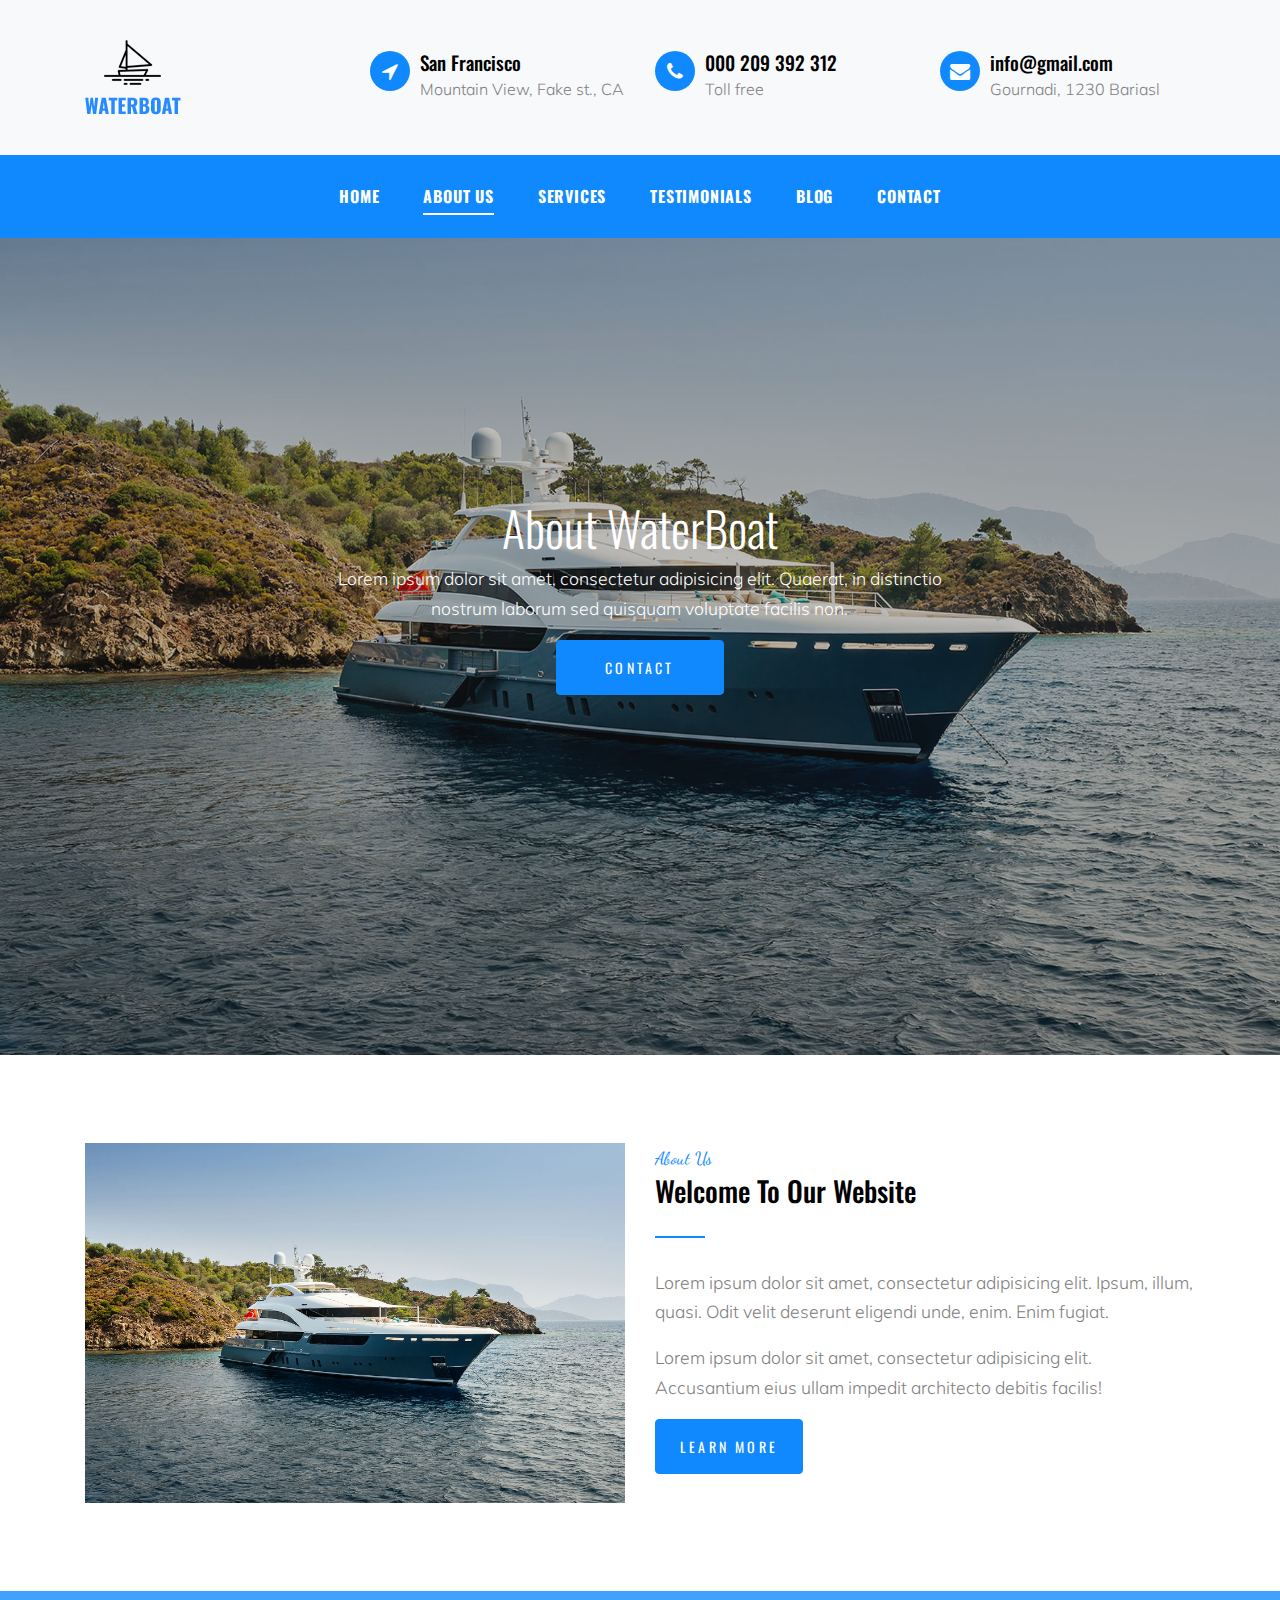
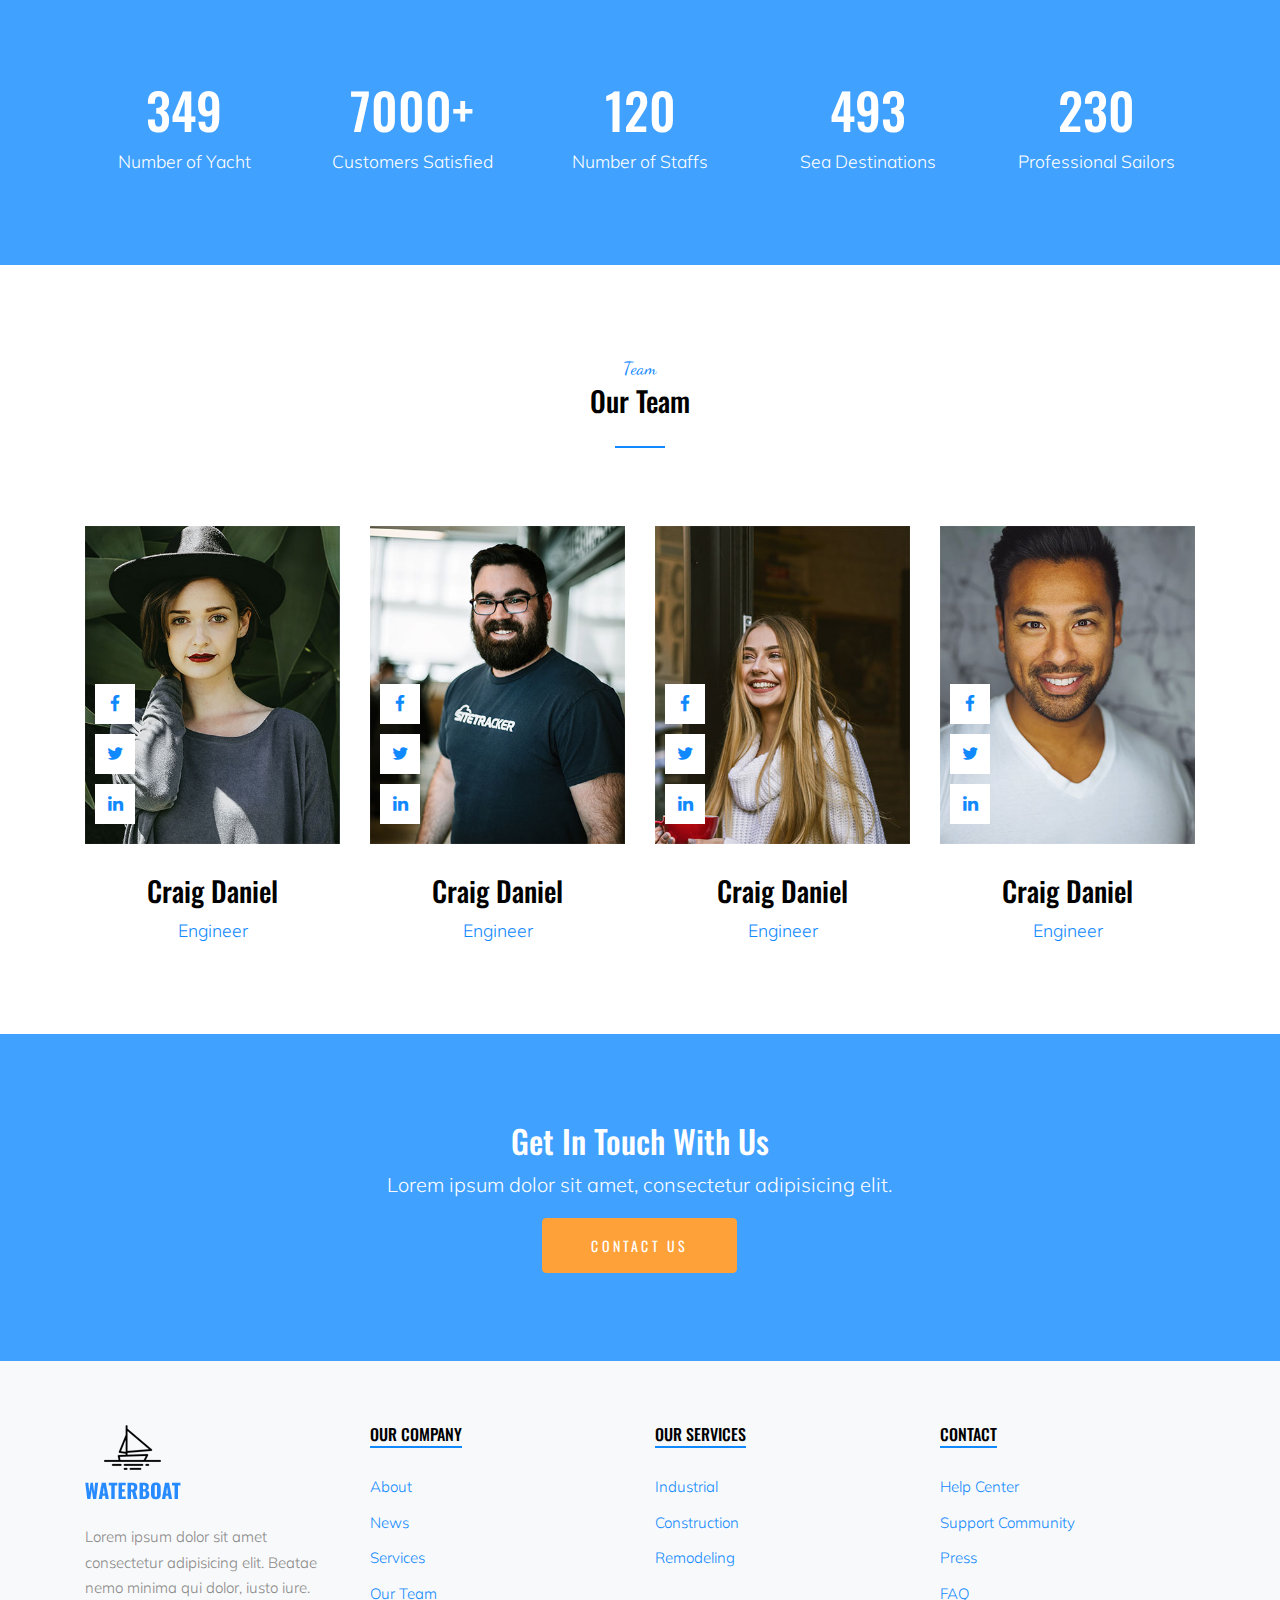
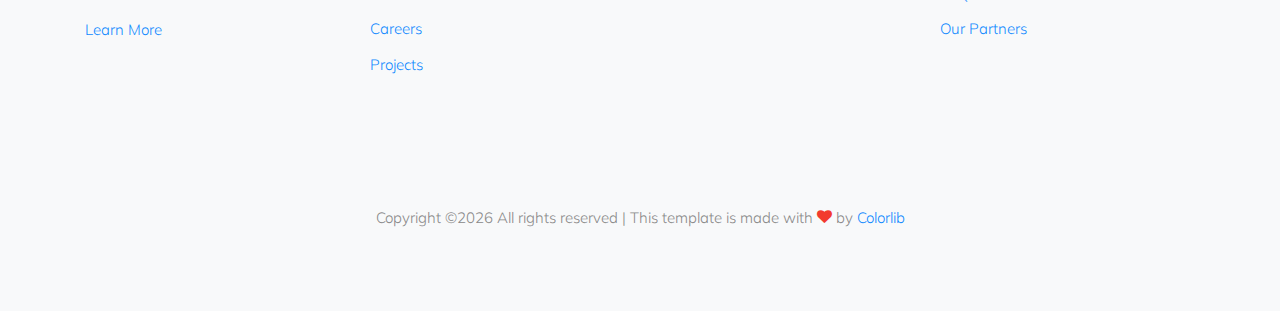
==== about.html @ 629a908d "Added all files" ====
<!DOCTYPE html>
<html lang="en">

<head>
  <title>WaterBoat &mdash; Website Template by Colorlib</title>
  <meta charset="utf-8">
  <meta name="viewport" content="width=device-width, initial-scale=1, shrink-to-fit=no">

  <link href="https://fonts.googleapis.com/css?family=Oswald:400,700|Dancing+Script:400,700|Muli:300,400" rel="stylesheet">
  <link rel="stylesheet" href="fonts/icomoon/style.css">

  <link rel="stylesheet" href="css/bootstrap.min.css">
  <link rel="stylesheet" href="css/jquery-ui.css">
  <link rel="stylesheet" href="css/owl.carousel.min.css">
  <link rel="stylesheet" href="css/owl.theme.default.min.css">
  <link rel="stylesheet" href="css/owl.theme.default.min.css">

  <link rel="stylesheet" href="css/jquery.fancybox.min.css">

  <link rel="stylesheet" href="css/bootstrap-datepicker.css">

  <link rel="stylesheet" href="fonts/flaticon/font/flaticon.css">

  <link rel="stylesheet" href="css/aos.css">
  <link href="css/jquery.mb.YTPlayer.min.css" media="all" rel="stylesheet" type="text/css">

  <link rel="stylesheet" href="css/style.css">



</head>

<body data-spy="scroll" data-target=".site-navbar-target" data-offset="300">

  <div class="site-wrap">

    <div class="site-mobile-menu site-navbar-target">
      <div class="site-mobile-menu-header">
        <div class="site-mobile-menu-close mt-3">
          <span class="icon-close2 js-menu-toggle"></span>
        </div>
      </div>
      <div class="site-mobile-menu-body"></div>
    </div>


    
    <div class="header-top bg-light">
      <div class="container">
        <div class="row align-items-center">
          <div class="col-6 col-lg-3">
            <a href="index.html">
              <img src="images/logo.png" alt="Image" class="img-fluid">
              <!-- <strong>Water</strong>Boat -->
            </a>
          </div>
          <div class="col-lg-3 d-none d-lg-block">

            <div class="quick-contact-icons d-flex">
              <div class="icon align-self-start">
                <span class="icon-location-arrow text-primary"></span>
              </div>
              <div class="text">
                <span class="h4 d-block">San Francisco</span>
                <span class="caption-text">Mountain View, Fake st., CA</span>
              </div>
            </div>

          </div>
          <div class="col-lg-3 d-none d-lg-block">
            <div class="quick-contact-icons d-flex">
              <div class="icon align-self-start">
                <span class="icon-phone text-primary"></span>
              </div>
              <div class="text">
                <span class="h4 d-block">000 209 392 312</span>
                <span class="caption-text">Toll free</span>
              </div>
            </div>
          </div>

          <div class="col-lg-3 d-none d-lg-block">
            <div class="quick-contact-icons d-flex">
              <div class="icon align-self-start">
                <span class="icon-envelope text-primary"></span>
              </div>
              <div class="text">
                <span class="h4 d-block">info@gmail.com</span>
                <span class="caption-text">Gournadi, 1230 Bariasl</span>
              </div>
            </div>
          </div>

          <div class="col-6 d-block d-lg-none text-right">
              <a href="#" class="d-inline-block d-lg-none site-menu-toggle js-menu-toggle text-black"><span
                class="icon-menu h3"></span></a>
          </div>
        </div>
      </div>
      


      
      <div class="site-navbar py-2 js-sticky-header site-navbar-target d-none pl-0 d-lg-block" role="banner">

      <div class="container">
        <div class="d-flex align-items-center">
          
          <div class="mx-auto">
            <nav class="site-navigation position-relative text-right" role="navigation">
              <ul class="site-menu main-menu js-clone-nav mr-auto d-none pl-0 d-lg-block">
                <li>
                  <a href="index.html" class="nav-link text-left">Home</a>
                </li>
                <li class="active">
                  <a href="about.html" class="nav-link text-left">About Us</a>
                </li>
                <li>
                  <a href="services.html" class="nav-link text-left">Services</a>
                </li>
                <li>
                    <a href="testimonials.html" class="nav-link text-left">Testimonials</a>
                </li>
                <li><a href="blog.html" class="nav-link text-left">Blog</a></li>
                <li>
                    <a href="contact.html" class="nav-link text-left">Contact</a>
                  </li>
              </ul>                                                                                                                                                                                                                                                                                          </ul>
            </nav>

          </div>
         
        </div>
      </div>

    </div>
    
    </div>
    
    

      <div class="intro-section" style="background-image: url('images/hero_2.jpg');">
        <div class="container">
          <div class="row align-items-center">
            <div class="col-lg-7 mx-auto text-center" data-aos="fade-up">
              <h1>About WaterBoat</h1>
              <p>Lorem ipsum dolor sit amet, consectetur adipisicing elit. Quaerat, in distinctio nostrum laborum sed quisquam voluptate facilis non.</p>
              <p><a href="#" class="btn btn-primary py-3 px-5">Contact</a></p>
            </div>
          </div>
        </div>
      </div>

    

    <div class="site-section">
      <div class="container">
        <div class="row">
          <div class="col-md-6">
            <img src="images/hero_2.jpg" alt="Image" class="img-fluid">
          </div>
          <div class="col-md-6">
            <span class="text-serif text-primary">About Us</span>
            <h3 class="heading-92913 text-black">Welcome To Our Website</h3>
            <p>Lorem ipsum dolor sit amet, consectetur adipisicing elit. Ipsum, illum, quasi. Odit velit deserunt eligendi unde, enim. Enim fugiat.</p>
            <p>Lorem ipsum dolor sit amet, consectetur adipisicing elit. Accusantium eius ullam impedit architecto debitis facilis!</p>
            <p><a href="#" class="btn btn-primary py-3 px-4">Learn More</a></p>
          </div>
        </div>
      </div>
    </div>

    
    <div class="site-section bg-image overlay" style="background-image: url('images/hero_1.jpg');">
      <div class="container">
        <div class="row">
          <div class="col">
            <div class="counter-39392">
              <h3>349</h3>
              <span>Number of Yacht</span>
            </div>
          </div>
          <div class="col">
            <div class="counter-39392">
              <h3>7000+</h3>
              <span>Customers Satisfied</span>
            </div>
          </div>
          <div class="col">
            <div class="counter-39392">
              <h3>120</h3>
              <span>Number of Staffs</span>
            </div>
          </div>
          <div class="col">
            <div class="counter-39392">
              <h3>493</h3>
              <span>Sea Destinations</span>
            </div>
          </div>
          <div class="col">
            <div class="counter-39392">
              <h3>230</h3>
              <span>Professional Sailors</span>
            </div>
          </div>
        </div>
      </div>
    </div>

    

    <div class="site-section">
      <div class="container">
        <div class="row justify-content-center mb-5">
          <div class="col-md-7 text-center">
            <span class="text-serif text-primary">Team</span>
            <h3 class="heading-92913 text-black text-center">Our Team</h3>
          </div>
        </div>
        <div class="row">
          <div class="col-lg-3 col-md-6 mb-lg-0">
            <div class="person">
              <figure>
                <img src="images/person_1.jpg" alt="Image" class="img-fluid">
                <div class="social">
                  <a href="#"><span class="icon-facebook"></span></a>
                  <a href="#"><span class="icon-twitter"></span></a>
                  <a href="#"><span class="icon-linkedin"></span></a>
                </div>
              </figure>
              <div class="person-contents">
                <h3>Craig Daniel</h3>
                <span class="position">Engineer</span>
              </div>
            </div>
          </div>

          <div class="col-lg-3 col-md-6 mb-lg-0">
            <div class="person">
              <figure>
                <img src="images/person_2.jpg" alt="Image" class="img-fluid">
                <div class="social">
                  <a href="#"><span class="icon-facebook"></span></a>
                  <a href="#"><span class="icon-twitter"></span></a>
                  <a href="#"><span class="icon-linkedin"></span></a>
                </div>
              </figure>
              <div class="person-contents">
                <h3>Craig Daniel</h3>
                <span class="position">Engineer</span>
              </div>
            </div>
          </div>

          <div class="col-lg-3 col-md-6 mb-lg-0">
            <div class="person">
              <figure>
                <img src="images/person_3.jpg" alt="Image" class="img-fluid">
                <div class="social">
                  <a href="#"><span class="icon-facebook"></span></a>
                  <a href="#"><span class="icon-twitter"></span></a>
                  <a href="#"><span class="icon-linkedin"></span></a>
                </div>
              </figure>
              <div class="person-contents">
                <h3>Craig Daniel</h3>
                <span class="position">Engineer</span>
              </div>
            </div>
          </div>

          <div class="col-lg-3 col-md-6 mb-lg-0">
            <div class="person">
              <figure>
                <img src="images/person_4.jpg" alt="Image" class="img-fluid">
                <div class="social">
                  <a href="#"><span class="icon-facebook"></span></a>
                  <a href="#"><span class="icon-twitter"></span></a>
                  <a href="#"><span class="icon-linkedin"></span></a>
                </div>
              </figure>
              <div class="person-contents">
                <h3>Craig Daniel</h3>
                <span class="position">Engineer</span>
              </div>
            </div>
          </div>

        </div>
      </div>
    </div>

    

    <div class="site-section bg-image overlay" style="background-image: url('images/hero_2.jpg');">
      <div class="container">
        <div class="row justify-content-center">
          <div class="col-md-7 text-center">
            <h2 class="text-white">Get In Touch With Us</h2>
            <p class="lead text-white">Lorem ipsum dolor sit amet, consectetur adipisicing elit.</p>
            <p class="mb-0"><a href="#" class="btn btn-warning py-3 px-5 text-white">Contact Us</a></p>
          </div>
        </div>
      </div>
    </div>

    
    <div class="footer bg-light">
      <div class="container">
        <div class="row">
          <div class="col-lg-3">
            <p class="mb-4"><img src="images/logo.png" alt="Image" class="img-fluid"></p>
            <p>Lorem ipsum dolor sit amet consectetur adipisicing elit. Beatae nemo minima qui dolor, iusto iure.</p>  
            <p><a href="#">Learn More</a></p>
          </div>
          <div class="col-lg-3">
            <h3 class="footer-heading"><span>Our Company</span></h3>
            <ul class="list-unstyled">
                <li><a href="#">About</a></li>
                <li><a href="#">News</a></li>
                <li><a href="#">Services</a></li>
                <li><a href="#">Our Team</a></li>
                <li><a href="#">Careers</a></li>
                <li><a href="#">Projects</a></li>
            </ul>
          </div>
          <div class="col-lg-3">
              <h3 class="footer-heading"><span>Our Services</span></h3>
              <ul class="list-unstyled">
                  <li><a href="#">Industrial</a></li>
                  <li><a href="#">Construction</a></li>
                  <li><a href="#">Remodeling</a></li>
              </ul>
          </div>
          <div class="col-lg-3">
              <h3 class="footer-heading"><span>Contact</span></h3>
              <ul class="list-unstyled">
                  <li><a href="#">Help Center</a></li>
                  <li><a href="#">Support Community</a></li>
                  <li><a href="#">Press</a></li>
                  <li><a href="#">FAQ</a></li>
                  <li><a href="#">Our Partners</a></li>
              </ul>
          </div>
        </div>

        <div class="row">
          <div class="col-12">
            <div class="copyright">
                <p>
                    <!-- Link back to Colorlib can't be removed. Template is licensed under CC BY 3.0. -->
                    Copyright &copy;<script>document.write(new Date().getFullYear());</script> All rights reserved | This template is made with <i class="icon-heart text-danger" aria-hidden="true"></i> by <a href="https://colorlib.com" target="_blank" >Colorlib</a>
                    <!-- Link back to Colorlib can't be removed. Template is licensed under CC BY 3.0. -->
                    </p>
            </div>
          </div>
        </div>
      </div>
    </div>
    

  </div>
  <!-- .site-wrap -->


  <!-- loader -->
  <div id="loader" class="show fullscreen"><svg class="circular" width="48px" height="48px"><circle class="path-bg" cx="24" cy="24" r="22" fill="none" stroke-width="4" stroke="#eeeeee"/><circle class="path" cx="24" cy="24" r="22" fill="none" stroke-width="4" stroke-miterlimit="10" stroke="#ff5e15"/></svg></div>

  <script src="js/jquery-3.3.1.min.js"></script>
  <script src="js/jquery-migrate-3.0.1.min.js"></script>
  <script src="js/jquery-ui.js"></script>
  <script src="js/popper.min.js"></script>
  <script src="js/bootstrap.min.js"></script>
  <script src="js/owl.carousel.min.js"></script>
  <script src="js/jquery.stellar.min.js"></script>
  <script src="js/jquery.countdown.min.js"></script>
  <script src="js/bootstrap-datepicker.min.js"></script>
  <script src="js/jquery.easing.1.3.js"></script>
  <script src="js/aos.js"></script>
  <script src="js/jquery.fancybox.min.js"></script>
  <script src="js/jquery.sticky.js"></script>
  <script src="js/jquery.mb.YTPlayer.min.js"></script>




  <script src="js/main.js"></script>

</body>

</html>
---- fonts/icomoon/style.css ----
@font-face {
  font-family: 'icomoon';
  src:  url('fonts/icomoon.eot?10si43');
  src:  url('fonts/icomoon.eot?10si43#iefix') format('embedded-opentype'),
    url('fonts/icomoon.ttf?10si43') format('truetype'),
    url('fonts/icomoon.woff?10si43') format('woff'),
    url('fonts/icomoon.svg?10si43#icomoon') format('svg');
  font-weight: normal;
  font-style: normal;
}

[class^="icon-"], [class*=" icon-"] {
  /* use !important to prevent issues with browser extensions that change fonts */
  font-family: 'icomoon' !important;
  speak: none;
  font-style: normal;
  font-weight: normal;
  font-variant: normal;
  text-transform: none;
  line-height: 1;

  /* Better Font Rendering =========== */
  -webkit-font-smoothing: antialiased;
  -moz-osx-font-smoothing: grayscale;
}

.icon-asterisk:before {
  content: "\f069";
}
.icon-plus:before {
  content: "\f067";
}
.icon-question:before {
  content: "\f128";
}
.icon-minus:before {
  content: "\f068";
}
.icon-glass:before {
  content: "\f000";
}
.icon-music:before {
  content: "\f001";
}
.icon-search:before {
  content: "\f002";
}
.icon-envelope-o:before {
  content: "\f003";
}
.icon-heart:before {
  content: "\f004";
}
.icon-star:before {
  content: "\f005";
}
.icon-star-o:before {
  content: "\f006";
}
.icon-user:before {
  content: "\f007";
}
.icon-film:before {
  content: "\f008";
}
.icon-th-large:before {
  content: "\f009";
}
.icon-th:before {
  content: "\f00a";
}
.icon-th-list:before {
  content: "\f00b";
}
.icon-check:before {
  content: "\f00c";
}
.icon-close:before {
  content: "\f00d";
}
.icon-remove:before {
  content: "\f00d";
}
.icon-times:before {
  content: "\f00d";
}
.icon-search-plus:before {
  content: "\f00e";
}
.icon-search-minus:before {
  content: "\f010";
}
.icon-power-off:before {
  content: "\f011";
}
.icon-signal:before {
  content: "\f012";
}
.icon-cog:before {
  content: "\f013";
}
.icon-gear:before {
  content: "\f013";
}
.icon-trash-o:before {
  content: "\f014";
}
.icon-home:before {
  content: "\f015";
}
.icon-file-o:before {
  content: "\f016";
}
.icon-clock-o:before {
  content: "\f017";
}
.icon-road:before {
  content: "\f018";
}
.icon-download:before {
  content: "\f019";
}
.icon-arrow-circle-o-down:before {
  content: "\f01a";
}
.icon-arrow-circle-o-up:before {
  content: "\f01b";
}
.icon-inbox:before {
  content: "\f01c";
}
.icon-play-circle-o:before {
  content: "\f01d";
}
.icon-repeat:before {
  content: "\f01e";
}
.icon-rotate-right:before {
  content: "\f01e";
}
.icon-refresh:before {
  content: "\f021";
}
.icon-list-alt:before {
  content: "\f022";
}
.icon-lock:before {
  content: "\f023";
}
.icon-flag:before {
  content: "\f024";
}
.icon-headphones:before {
  content: "\f025";
}
.icon-volume-off:before {
  content: "\f026";
}
.icon-volume-down:before {
  content: "\f027";
}
.icon-volume-up:before {
  content: "\f028";
}
.icon-qrcode:before {
  content: "\f029";
}
.icon-barcode:before {
  content: "\f02a";
}
.icon-tag:before {
  content: "\f02b";
}
.icon-tags:before {
  content: "\f02c";
}
.icon-book:before {
  content: "\f02d";
}
.icon-bookmark:before {
  content: "\f02e";
}
.icon-print:before {
  content: "\f02f";
}
.icon-camera:before {
  content: "\f030";
}
.icon-font:before {
  content: "\f031";
}
.icon-bold:before {
  content: "\f032";
}
.icon-italic:before {
  content: "\f033";
}
.icon-text-height:before {
  content: "\f034";
}
.icon-text-width:before {
  content: "\f035";
}
.icon-align-left:before {
  content: "\f036";
}
.icon-align-center:before {
  content: "\f037";
}
.icon-align-right:before {
  content: "\f038";
}
.icon-align-justify:before {
  content: "\f039";
}
.icon-list:before {
  content: "\f03a";
}
.icon-dedent:before {
  content: "\f03b";
}
.icon-outdent:before {
  content: "\f03b";
}
.icon-indent:before {
  content: "\f03c";
}
.icon-video-camera:before {
  content: "\f03d";
}
.icon-image:before {
  content: "\f03e";
}
.icon-photo:before {
  content: "\f03e";
}
.icon-picture-o:before {
  content: "\f03e";
}
.icon-pencil:before {
  content: "\f040";
}
.icon-map-marker:before {
  content: "\f041";
}
.icon-adjust:before {
  content: "\f042";
}
.icon-tint:before {
  content: "\f043";
}
.icon-edit:before {
  content: "\f044";
}
.icon-pencil-square-o:before {
  content: "\f044";
}
.icon-share-square-o:before {
  content: "\f045";
}
.icon-check-square-o:before {
  content: "\f046";
}
.icon-arrows:before {
  content: "\f047";
}
.icon-step-backward:before {
  content: "\f048";
}
.icon-fast-backward:before {
  content: "\f049";
}
.icon-backward:before {
  content: "\f04a";
}
.icon-play:before {
  content: "\f04b";
}
.icon-pause:before {
  content: "\f04c";
}
.icon-stop:before {
  content: "\f04d";
}
.icon-forward:before {
  content: "\f04e";
}
.icon-fast-forward:before {
  content: "\f050";
}
.icon-step-forward:before {
  content: "\f051";
}
.icon-eject:before {
  content: "\f052";
}
.icon-chevron-left:before {
  content: "\f053";
}
.icon-chevron-right:before {
  content: "\f054";
}
.icon-plus-circle:before {
  content: "\f055";
}
.icon-minus-circle:before {
  content: "\f056";
}
.icon-times-circle:before {
  content: "\f057";
}
.icon-check-circle:before {
  content: "\f058";
}
.icon-question-circle:before {
  content: "\f059";
}
.icon-info-circle:before {
  content: "\f05a";
}
.icon-crosshairs:before {
  content: "\f05b";
}
.icon-times-circle-o:before {
  content: "\f05c";
}
.icon-check-circle-o:before {
  content: "\f05d";
}
.icon-ban:before {
  content: "\f05e";
}
.icon-arrow-left:before {
  content: "\f060";
}
.icon-arrow-right:before {
  content: "\f061";
}
.icon-arrow-up:before {
  content: "\f062";
}
.icon-arrow-down:before {
  content: "\f063";
}
.icon-mail-forward:before {
  content: "\f064";
}
.icon-share:before {
  content: "\f064";
}
.icon-expand:before {
  content: "\f065";
}
.icon-compress:before {
  content: "\f066";
}
.icon-exclamation-circle:before {
  content: "\f06a";
}
.icon-gift:before {
  content: "\f06b";
}
.icon-leaf:before {
  content: "\f06c";
}
.icon-fire:before {
  content: "\f06d";
}
.icon-eye:before {
  content: "\f06e";
}
.icon-eye-slash:before {
  content: "\f070";
}
.icon-exclamation-triangle:before {
  content: "\f071";
}
.icon-warning:before {
  content: "\f071";
}
.icon-plane:before {
  content: "\f072";
}
.icon-calendar:before {
  content: "\f073";
}
.icon-random:before {
  content: "\f074";
}
.icon-comment:before {
  content: "\f075";
}
.icon-magnet:before {
  content: "\f076";
}
.icon-chevron-up:before {
  content: "\f077";
}
.icon-chevron-down:before {
  content: "\f078";
}
.icon-retweet:before {
  content: "\f079";
}
.icon-shopping-cart:before {
  content: "\f07a";
}
.icon-folder:before {
  content: "\f07b";
}
.icon-folder-open:before {
  content: "\f07c";
}
.icon-arrows-v:before {
  content: "\f07d";
}
.icon-arrows-h:before {
  content: "\f07e";
}
.icon-bar-chart:before {
  content: "\f080";
}
.icon-bar-chart-o:before {
  content: "\f080";
}
.icon-twitter-square:before {
  content: "\f081";
}
.icon-facebook-square:before {
  content: "\f082";
}
.icon-camera-retro:before {
  content: "\f083";
}
.icon-key:before {
  content: "\f084";
}
.icon-cogs:before {
  content: "\f085";
}
.icon-gears:before {
  content: "\f085";
}
.icon-comments:before {
  content: "\f086";
}
.icon-thumbs-o-up:before {
  content: "\f087";
}
.icon-thumbs-o-down:before {
  content: "\f088";
}
.icon-star-half:before {
  content: "\f089";
}
.icon-heart-o:before {
  content: "\f08a";
}
.icon-sign-out:before {
  content: "\f08b";
}
.icon-linkedin-square:before {
  content: "\f08c";
}
.icon-thumb-tack:before {
  content: "\f08d";
}
.icon-external-link:before {
  content: "\f08e";
}
.icon-sign-in:before {
  content: "\f090";
}
.icon-trophy:before {
  content: "\f091";
}
.icon-github-square:before {
  content: "\f092";
}
.icon-upload:before {
  content: "\f093";
}
.icon-lemon-o:before {
  content: "\f094";
}
.icon-phone:before {
  content: "\f095";
}
.icon-square-o:before {
  content: "\f096";
}
.icon-bookmark-o:before {
  content: "\f097";
}
.icon-phone-square:before {
  content: "\f098";
}
.icon-twitter:before {
  content: "\f099";
}
.icon-facebook:before {
  content: "\f09a";
}
.icon-facebook-f:before {
  content: "\f09a";
}
.icon-github:before {
  content: "\f09b";
}
.icon-unlock:before {
  content: "\f09c";
}
.icon-credit-card:before {
  content: "\f09d";
}
.icon-feed:before {
  content: "\f09e";
}
.icon-rss:before {
  content: "\f09e";
}
.icon-hdd-o:before {
  content: "\f0a0";
}
.icon-bullhorn:before {
  content: "\f0a1";
}
.icon-bell-o:before {
  content: "\f0a2";
}
.icon-certificate:before {
  content: "\f0a3";
}
.icon-hand-o-right:before {
  content: "\f0a4";
}
.icon-hand-o-left:before {
  content: "\f0a5";
}
.icon-hand-o-up:before {
  content: "\f0a6";
}
.icon-hand-o-down:before {
  content: "\f0a7";
}
.icon-arrow-circle-left:before {
  content: "\f0a8";
}
.icon-arrow-circle-right:before {
  content: "\f0a9";
}
.icon-arrow-circle-up:before {
  content: "\f0aa";
}
.icon-arrow-circle-down:before {
  content: "\f0ab";
}
.icon-globe:before {
  content: "\f0ac";
}
.icon-wrench:before {
  content: "\f0ad";
}
.icon-tasks:before {
  content: "\f0ae";
}
.icon-filter:before {
  content: "\f0b0";
}
.icon-briefcase:before {
  content: "\f0b1";
}
.icon-arrows-alt:before {
  content: "\f0b2";
}
.icon-group:before {
  content: "\f0c0";
}
.icon-users:before {
  content: "\f0c0";
}
.icon-chain:before {
  content: "\f0c1";
}
.icon-link:before {
  content: "\f0c1";
}
.icon-cloud:before {
  content: "\f0c2";
}
.icon-flask:before {
  content: "\f0c3";
}
.icon-cut:before {
  content: "\f0c4";
}
.icon-scissors:before {
  content: "\f0c4";
}
.icon-copy:before {
  content: "\f0c5";
}
.icon-files-o:before {
  content: "\f0c5";
}
.icon-paperclip:before {
  content: "\f0c6";
}
.icon-floppy-o:before {
  content: "\f0c7";
}
.icon-save:before {
  content: "\f0c7";
}
.icon-square:before {
  content: "\f0c8";
}
.icon-bars:before {
  content: "\f0c9";
}
.icon-navicon:before {
  content: "\f0c9";
}
.icon-reorder:before {
  content: "\f0c9";
}
.icon-list-ul:before {
  content: "\f0ca";
}
.icon-list-ol:before {
  content: "\f0cb";
}
.icon-strikethrough:before {
  content: "\f0cc";
}
.icon-underline:before {
  content: "\f0cd";
}
.icon-table:before {
  content: "\f0ce";
}
.icon-magic:before {
  content: "\f0d0";
}
.icon-truck:before {
  content: "\f0d1";
}
.icon-pinterest:before {
  content: "\f0d2";
}
.icon-pinterest-square:before {
  content: "\f0d3";
}
.icon-google-plus-square:before {
  content: "\f0d4";
}
.icon-google-plus:before {
  content: "\f0d5";
}
.icon-money:before {
  content: "\f0d6";
}
.icon-caret-down:before {
  content: "\f0d7";
}
.icon-caret-up:before {
  content: "\f0d8";
}
.icon-caret-left:before {
  content: "\f0d9";
}
.icon-caret-right:before {
  content: "\f0da";
}
.icon-columns:before {
  content: "\f0db";
}
.icon-sort:before {
  content: "\f0dc";
}
.icon-unsorted:before {
  content: "\f0dc";
}
.icon-sort-desc:before {
  content: "\f0dd";
}
.icon-sort-down:before {
  content: "\f0dd";
}
.icon-sort-asc:before {
  content: "\f0de";
}
.icon-sort-up:before {
  content: "\f0de";
}
.icon-envelope:before {
  content: "\f0e0";
}
.icon-linkedin:before {
  content: "\f0e1";
}
.icon-rotate-left:before {
  content: "\f0e2";
}
.icon-undo:before {
  content: "\f0e2";
}
.icon-gavel:before {
  content: "\f0e3";
}
.icon-legal:before {
  content: "\f0e3";
}
.icon-dashboard:before {
  content: "\f0e4";
}
.icon-tachometer:before {
  content: "\f0e4";
}
.icon-comment-o:before {
  content: "\f0e5";
}
.icon-comments-o:before {
  content: "\f0e6";
}
.icon-bolt:before {
  content: "\f0e7";
}
.icon-flash:before {
  content: "\f0e7";
}
.icon-sitemap:before {
  content: "\f0e8";
}
.icon-umbrella:before {
  content: "\f0e9";
}
.icon-clipboard:before {
  content: "\f0ea";
}
.icon-paste:before {
  content: "\f0ea";
}
.icon-lightbulb-o:before {
  content: "\f0eb";
}
.icon-exchange:before {
  content: "\f0ec";
}
.icon-cloud-download:before {
  content: "\f0ed";
}
.icon-cloud-upload:before {
  content: "\f0ee";
}
.icon-user-md:before {
  content: "\f0f0";
}
.icon-stethoscope:before {
  content: "\f0f1";
}
.icon-suitcase:before {
  content: "\f0f2";
}
.icon-bell:before {
  content: "\f0f3";
}
.icon-coffee:before {
  content: "\f0f4";
}
.icon-cutlery:before {
  content: "\f0f5";
}
.icon-file-text-o:before {
  content: "\f0f6";
}
.icon-building-o:before {
  content: "\f0f7";
}
.icon-hospital-o:before {
  content: "\f0f8";
}
.icon-ambulance:before {
  content: "\f0f9";
}
.icon-medkit:before {
  content: "\f0fa";
}
.icon-fighter-jet:before {
  content: "\f0fb";
}
.icon-beer:before {
  content: "\f0fc";
}
.icon-h-square:before {
  content: "\f0fd";
}
.icon-plus-square:before {
  content: "\f0fe";
}
.icon-angle-double-left:before {
  content: "\f100";
}
.icon-angle-double-right:before {
  content: "\f101";
}
.icon-angle-double-up:before {
  content: "\f102";
}
.icon-angle-double-down:before {
  content: "\f103";
}
.icon-angle-left:before {
  content: "\f104";
}
.icon-angle-right:before {
  content: "\f105";
}
.icon-angle-up:before {
  content: "\f106";
}
.icon-angle-down:before {
  content: "\f107";
}
.icon-desktop:before {
  content: "\f108";
}
.icon-laptop:before {
  content: "\f109";
}
.icon-tablet:before {
  content: "\f10a";
}
.icon-mobile:before {
  content: "\f10b";
}
.icon-mobile-phone:before {
  content: "\f10b";
}
.icon-circle-o:before {
  content: "\f10c";
}
.icon-quote-left:before {
  content: "\f10d";
}
.icon-quote-right:before {
  content: "\f10e";
}
.icon-spinner:before {
  content: "\f110";
}
.icon-circle:before {
  content: "\f111";
}
.icon-mail-reply:before {
  content: "\f112";
}
.icon-reply:before {
  content: "\f112";
}
.icon-github-alt:before {
  content: "\f113";
}
.icon-folder-o:before {
  content: "\f114";
}
.icon-folder-open-o:before {
  content: "\f115";
}
.icon-smile-o:before {
  content: "\f118";
}
.icon-frown-o:before {
  content: "\f119";
}
.icon-meh-o:before {
  content: "\f11a";
}
.icon-gamepad:before {
  content: "\f11b";
}
.icon-keyboard-o:before {
  content: "\f11c";
}
.icon-flag-o:before {
  content: "\f11d";
}
.icon-flag-checkered:before {
  content: "\f11e";
}
.icon-terminal:before {
  content: "\f120";
}
.icon-code:before {
  content: "\f121";
}
.icon-mail-reply-all:before {
  content: "\f122";
}
.icon-reply-all:before {
  content: "\f122";
}
.icon-star-half-empty:before {
  content: "\f123";
}
.icon-star-half-full:before {
  content: "\f123";
}
.icon-star-half-o:before {
  content: "\f123";
}
.icon-location-arrow:before {
  content: "\f124";
}
.icon-crop:before {
  content: "\f125";
}
.icon-code-fork:before {
  content: "\f126";
}
.icon-chain-broken:before {
  content: "\f127";
}
.icon-unlink:before {
  content: "\f127";
}
.icon-info:before {
  content: "\f129";
}
.icon-exclamation:before {
  content: "\f12a";
}
.icon-superscript:before {
  content: "\f12b";
}
.icon-subscript:before {
  content: "\f12c";
}
.icon-eraser:before {
  content: "\f12d";
}
.icon-puzzle-piece:before {
  content: "\f12e";
}
.icon-microphone:before {
  content: "\f130";
}
.icon-microphone-slash:before {
  content: "\f131";
}
.icon-shield:before {
  content: "\f132";
}
.icon-calendar-o:before {
  content: "\f133";
}
.icon-fire-extinguisher:before {
  content: "\f134";
}
.icon-rocket:before {
  content: "\f135";
}
.icon-maxcdn:before {
  content: "\f136";
}
.icon-chevron-circle-left:before {
  content: "\f137";
}
.icon-chevron-circle-right:before {
  content: "\f138";
}
.icon-chevron-circle-up:before {
  content: "\f139";
}
.icon-chevron-circle-down:before {
  content: "\f13a";
}
.icon-html5:before {
  content: "\f13b";
}
.icon-css3:before {
  content: "\f13c";
}
.icon-anchor:before {
  content: "\f13d";
}
.icon-unlock-alt:before {
  content: "\f13e";
}
.icon-bullseye:before {
  content: "\f140";
}
.icon-ellipsis-h:before {
  content: "\f141";
}
.icon-ellipsis-v:before {
  content: "\f142";
}
.icon-rss-square:before {
  content: "\f143";
}
.icon-play-circle:before {
  content: "\f144";
}
.icon-ticket:before {
  content: "\f145";
}
.icon-minus-square:before {
  content: "\f146";
}
.icon-minus-square-o:before {
  content: "\f147";
}
.icon-level-up:before {
  content: "\f148";
}
.icon-level-down:before {
  content: "\f149";
}
.icon-check-square:before {
  content: "\f14a";
}
.icon-pencil-square:before {
  content: "\f14b";
}
.icon-external-link-square:before {
  content: "\f14c";
}
.icon-share-square:before {
  content: "\f14d";
}
.icon-compass:before {
  content: "\f14e";
}
.icon-caret-square-o-down:before {
  content: "\f150";
}
.icon-toggle-down:before {
  content: "\f150";
}
.icon-caret-square-o-up:before {
  content: "\f151";
}
.icon-toggle-up:before {
  content: "\f151";
}
.icon-caret-square-o-right:before {
  content: "\f152";
}
.icon-toggle-right:before {
  content: "\f152";
}
.icon-eur:before {
  content: "\f153";
}
.icon-euro:before {
  content: "\f153";
}
.icon-gbp:before {
  content: "\f154";
}
.icon-dollar:before {
  content: "\f155";
}
.icon-usd:before {
  content: "\f155";
}
.icon-inr:before {
  content: "\f156";
}
.icon-rupee:before {
  content: "\f156";
}
.icon-cny:before {
  content: "\f157";
}
.icon-jpy:before {
  content: "\f157";
}
.icon-rmb:before {
  content: "\f157";
}
.icon-yen:before {
  content: "\f157";
}
.icon-rouble:before {
  content: "\f158";
}
.icon-rub:before {
  content: "\f158";
}
.icon-ruble:before {
  content: "\f158";
}
.icon-krw:before {
  content: "\f159";
}
.icon-won:before {
  content: "\f159";
}
.icon-bitcoin:before {
  content: "\f15a";
}
.icon-btc:before {
  content: "\f15a";
}
.icon-file:before {
  content: "\f15b";
}
.icon-file-text:before {
  content: "\f15c";
}
.icon-sort-alpha-asc:before {
  content: "\f15d";
}
.icon-sort-alpha-desc:before {
  content: "\f15e";
}
.icon-sort-amount-asc:before {
  content: "\f160";
}
.icon-sort-amount-desc:before {
  content: "\f161";
}
.icon-sort-numeric-asc:before {
  content: "\f162";
}
.icon-sort-numeric-desc:before {
  content: "\f163";
}
.icon-thumbs-up:before {
  content: "\f164";
}
.icon-thumbs-down:before {
  content: "\f165";
}
.icon-youtube-square:before {
  content: "\f166";
}
.icon-youtube:before {
  content: "\f167";
}
.icon-xing:before {
  content: "\f168";
}
.icon-xing-square:before {
  content: "\f169";
}
.icon-youtube-play:before {
  content: "\f16a";
}
.icon-dropbox:before {
  content: "\f16b";
}
.icon-stack-overflow:before {
  content: "\f16c";
}
.icon-instagram:before {
  content: "\f16d";
}
.icon-flickr:before {
  content: "\f16e";
}
.icon-adn:before {
  content: "\f170";
}
.icon-bitbucket:before {
  content: "\f171";
}
.icon-bitbucket-square:before {
  content: "\f172";
}
.icon-tumblr:before {
  content: "\f173";
}
.icon-tumblr-square:before {
  content: "\f174";
}
.icon-long-arrow-down:before {
  content: "\f175";
}
.icon-long-arrow-up:before {
  content: "\f176";
}
.icon-long-arrow-left:before {
  content: "\f177";
}
.icon-long-arrow-right:before {
  content: "\f178";
}
.icon-apple:before {
  content: "\f179";
}
.icon-windows:before {
  content: "\f17a";
}
.icon-android:before {
  content: "\f17b";
}
.icon-linux:before {
  content: "\f17c";
}
.icon-dribbble:before {
  content: "\f17d";
}
.icon-skype:before {
  content: "\f17e";
}
.icon-foursquare:before {
  content: "\f180";
}
.icon-trello:before {
  content: "\f181";
}
.icon-female:before {
  content: "\f182";
}
.icon-male:before {
  content: "\f183";
}
.icon-gittip:before {
  content: "\f184";
}
.icon-gratipay:before {
  content: "\f184";
}
.icon-sun-o:before {
  content: "\f185";
}
.icon-moon-o:before {
  content: "\f186";
}
.icon-archive:before {
  content: "\f187";
}
.icon-bug:before {
  content: "\f188";
}
.icon-vk:before {
  content: "\f189";
}
.icon-weibo:before {
  content: "\f18a";
}
.icon-renren:before {
  content: "\f18b";
}
.icon-pagelines:before {
  content: "\f18c";
}
.icon-stack-exchange:before {
  content: "\f18d";
}
.icon-arrow-circle-o-right:before {
  content: "\f18e";
}
.icon-arrow-circle-o-left:before {
  content: "\f190";
}
.icon-caret-square-o-left:before {
  content: "\f191";
}
.icon-toggle-left:before {
  content: "\f191";
}
.icon-dot-circle-o:before {
  content: "\f192";
}
.icon-wheelchair:before {
  content: "\f193";
}
.icon-vimeo-square:before {
  content: "\f194";
}
.icon-try:before {
  content: "\f195";
}
.icon-turkish-lira:before {
  content: "\f195";
}
.icon-plus-square-o:before {
  content: "\f196";
}
.icon-space-shuttle:before {
  content: "\f197";
}
.icon-slack:before {
  content: "\f198";
}
.icon-envelope-square:before {
  content: "\f199";
}
.icon-wordpress:before {
  content: "\f19a";
}
.icon-openid:before {
  content: "\f19b";
}
.icon-bank:before {
  content: "\f19c";
}
.icon-institution:before {
  content: "\f19c";
}
.icon-university:before {
  content: "\f19c";
}
.icon-graduation-cap:before {
  content: "\f19d";
}
.icon-mortar-board:before {
  content: "\f19d";
}
.icon-yahoo:before {
  content: "\f19e";
}
.icon-google:before {
  content: "\f1a0";
}
.icon-reddit:before {
  content: "\f1a1";
}
.icon-reddit-square:before {
  content: "\f1a2";
}
.icon-stumbleupon-circle:before {
  content: "\f1a3";
}
.icon-stumbleupon:before {
  content: "\f1a4";
}
.icon-delicious:before {
  content: "\f1a5";
}
.icon-digg:before {
  content: "\f1a6";
}
.icon-pied-piper-pp:before {
  content: "\f1a7";
}
.icon-pied-piper-alt:before {
  content: "\f1a8";
}
.icon-drupal:before {
  content: "\f1a9";
}
.icon-joomla:before {
  content: "\f1aa";
}
.icon-language:before {
  content: "\f1ab";
}
.icon-fax:before {
  content: "\f1ac";
}
.icon-building:before {
  content: "\f1ad";
}
.icon-child:before {
  content: "\f1ae";
}
.icon-paw:before {
  content: "\f1b0";
}
.icon-spoon:before {
  content: "\f1b1";
}
.icon-cube:before {
  content: "\f1b2";
}
.icon-cubes:before {
  content: "\f1b3";
}
.icon-behance:before {
  content: "\f1b4";
}
.icon-behance-square:before {
  content: "\f1b5";
}
.icon-steam:before {
  content: "\f1b6";
}
.icon-steam-square:before {
  content: "\f1b7";
}
.icon-recycle:before {
  content: "\f1b8";
}
.icon-automobile:before {
  content: "\f1b9";
}
.icon-car:before {
  content: "\f1b9";
}
.icon-cab:before {
  content: "\f1ba";
}
.icon-taxi:before {
  content: "\f1ba";
}
.icon-tree:before {
  content: "\f1bb";
}
.icon-spotify:before {
  content: "\f1bc";
}
.icon-deviantart:before {
  content: "\f1bd";
}
.icon-soundcloud:before {
  content: "\f1be";
}
.icon-database:before {
  content: "\f1c0";
}
.icon-file-pdf-o:before {
  content: "\f1c1";
}
.icon-file-word-o:before {
  content: "\f1c2";
}
.icon-file-excel-o:before {
  content: "\f1c3";
}
.icon-file-powerpoint-o:before {
  content: "\f1c4";
}
.icon-file-image-o:before {
  content: "\f1c5";
}
.icon-file-photo-o:before {
  content: "\f1c5";
}
.icon-file-picture-o:before {
  content: "\f1c5";
}
.icon-file-archive-o:before {
  content: "\f1c6";
}
.icon-file-zip-o:before {
  content: "\f1c6";
}
.icon-file-audio-o:before {
  content: "\f1c7";
}
.icon-file-sound-o:before {
  content: "\f1c7";
}
.icon-file-movie-o:before {
  content: "\f1c8";
}
.icon-file-video-o:before {
  content: "\f1c8";
}
.icon-file-code-o:before {
  content: "\f1c9";
}
.icon-vine:before {
  content: "\f1ca";
}
.icon-codepen:before {
  content: "\f1cb";
}
.icon-jsfiddle:before {
  content: "\f1cc";
}
.icon-life-bouy:before {
  content: "\f1cd";
}
.icon-life-buoy:before {
  content: "\f1cd";
}
.icon-life-ring:before {
  content: "\f1cd";
}
.icon-life-saver:before {
  content: "\f1cd";
}
.icon-support:before {
  content: "\f1cd";
}
.icon-circle-o-notch:before {
  content: "\f1ce";
}
.icon-ra:before {
  content: "\f1d0";
}
.icon-rebel:before {
  content: "\f1d0";
}
.icon-resistance:before {
  content: "\f1d0";
}
.icon-empire:before {
  content: "\f1d1";
}
.icon-ge:before {
  content: "\f1d1";
}
.icon-git-square:before {
  content: "\f1d2";
}
.icon-git:before {
  content: "\f1d3";
}
.icon-hacker-news:before {
  content: "\f1d4";
}
.icon-y-combinator-square:before {
  content: "\f1d4";
}
.icon-yc-square:before {
  content: "\f1d4";
}
.icon-tencent-weibo:before {
  content: "\f1d5";
}
.icon-qq:before {
  content: "\f1d6";
}
.icon-wechat:before {
  content: "\f1d7";
}
.icon-weixin:before {
  content: "\f1d7";
}
.icon-paper-plane:before {
  content: "\f1d8";
}
.icon-send:before {
  content: "\f1d8";
}
.icon-paper-plane-o:before {
  content: "\f1d9";
}
.icon-send-o:before {
  content: "\f1d9";
}
.icon-history:before {
  content: "\f1da";
}
.icon-circle-thin:before {
  content: "\f1db";
}
.icon-header:before {
  content: "\f1dc";
}
.icon-paragraph:before {
  content: "\f1dd";
}
.icon-sliders:before {
  content: "\f1de";
}
.icon-share-alt:before {
  content: "\f1e0";
}
.icon-share-alt-square:before {
  content: "\f1e1";
}
.icon-bomb:before {
  content: "\f1e2";
}
.icon-futbol-o:before {
  content: "\f1e3";
}
.icon-soccer-ball-o:before {
  content: "\f1e3";
}
.icon-tty:before {
  content: "\f1e4";
}
.icon-binoculars:before {
  content: "\f1e5";
}
.icon-plug:before {
  content: "\f1e6";
}
.icon-slideshare:before {
  content: "\f1e7";
}
.icon-twitch:before {
  content: "\f1e8";
}
.icon-yelp:before {
  content: "\f1e9";
}
.icon-newspaper-o:before {
  content: "\f1ea";
}
.icon-wifi:before {
  content: "\f1eb";
}
.icon-calculator:before {
  content: "\f1ec";
}
.icon-paypal:before {
  content: "\f1ed";
}
.icon-google-wallet:before {
  content: "\f1ee";
}
.icon-cc-visa:before {
  content: "\f1f0";
}
.icon-cc-mastercard:before {
  content: "\f1f1";
}
.icon-cc-discover:before {
  content: "\f1f2";
}
.icon-cc-amex:before {
  content: "\f1f3";
}
.icon-cc-paypal:before {
  content: "\f1f4";
}
.icon-cc-stripe:before {
  content: "\f1f5";
}
.icon-bell-slash:before {
  content: "\f1f6";
}
.icon-bell-slash-o:before {
  content: "\f1f7";
}
.icon-trash:before {
  content: "\f1f8";
}
.icon-copyright:before {
  content: "\f1f9";
}
.icon-at:before {
  content: "\f1fa";
}
.icon-eyedropper:before {
  content: "\f1fb";
}
.icon-paint-brush:before {
  content: "\f1fc";
}
.icon-birthday-cake:before {
  content: "\f1fd";
}
.icon-area-chart:before {
  content: "\f1fe";
}
.icon-pie-chart:before {
  content: "\f200";
}
.icon-line-chart:before {
  content: "\f201";
}
.icon-lastfm:before {
  content: "\f202";
}
.icon-lastfm-square:before {
  content: "\f203";
}
.icon-toggle-off:before {
  content: "\f204";
}
.icon-toggle-on:before {
  content: "\f205";
}
.icon-bicycle:before {
  content: "\f206";
}
.icon-bus:before {
  content: "\f207";
}
.icon-ioxhost:before {
  content: "\f208";
}
.icon-angellist:before {
  content: "\f209";
}
.icon-cc:before {
  content: "\f20a";
}
.icon-ils:before {
  content: "\f20b";
}
.icon-shekel:before {
  content: "\f20b";
}
.icon-sheqel:before {
  content: "\f20b";
}
.icon-meanpath:before {
  content: "\f20c";
}
.icon-buysellads:before {
  content: "\f20d";
}
.icon-connectdevelop:before {
  content: "\f20e";
}
.icon-dashcube:before {
  content: "\f210";
}
.icon-forumbee:before {
  content: "\f211";
}
.icon-leanpub:before {
  content: "\f212";
}
.icon-sellsy:before {
  content: "\f213";
}
.icon-shirtsinbulk:before {
  content: "\f214";
}
.icon-simplybuilt:before {
  content: "\f215";
}
.icon-skyatlas:before {
  content: "\f216";
}
.icon-cart-plus:before {
  content: "\f217";
}
.icon-cart-arrow-down:before {
  content: "\f218";
}
.icon-diamond:before {
  content: "\f219";
}
.icon-ship:before {
  content: "\f21a";
}
.icon-user-secret:before {
  content: "\f21b";
}
.icon-motorcycle:before {
  content: "\f21c";
}
.icon-street-view:before {
  content: "\f21d";
}
.icon-heartbeat:before {
  content: "\f21e";
}
.icon-venus:before {
  content: "\f221";
}
.icon-mars:before {
  content: "\f222";
}
.icon-mercury:before {
  content: "\f223";
}
.icon-intersex:before {
  content: "\f224";
}
.icon-transgender:before {
  content: "\f224";
}
.icon-transgender-alt:before {
  content: "\f225";
}
.icon-venus-double:before {
  content: "\f226";
}
.icon-mars-double:before {
  content: "\f227";
}
.icon-venus-mars:before {
  content: "\f228";
}
.icon-mars-stroke:before {
  content: "\f229";
}
.icon-mars-stroke-v:before {
  content: "\f22a";
}
.icon-mars-stroke-h:before {
  content: "\f22b";
}
.icon-neuter:before {
  content: "\f22c";
}
.icon-genderless:before {
  content: "\f22d";
}
.icon-facebook-official:before {
  content: "\f230";
}
.icon-pinterest-p:before {
  content: "\f231";
}
.icon-whatsapp:before {
  content: "\f232";
}
.icon-server:before {
  content: "\f233";
}
.icon-user-plus:before {
  content: "\f234";
}
.icon-user-times:before {
  content: "\f235";
}
.icon-bed:before {
  content: "\f236";
}
.icon-hotel:before {
  content: "\f236";
}
.icon-viacoin:before {
  content: "\f237";
}
.icon-train:before {
  content: "\f238";
}
.icon-subway:before {
  content: "\f239";
}
.icon-medium:before {
  content: "\f23a";
}
.icon-y-combinator:before {
  content: "\f23b";
}
.icon-yc:before {
  content: "\f23b";
}
.icon-optin-monster:before {
  content: "\f23c";
}
.icon-opencart:before {
  content: "\f23d";
}
.icon-expeditedssl:before {
  content: "\f23e";
}
.icon-battery:before {
  content: "\f240";
}
.icon-battery-4:before {
  content: "\f240";
}
.icon-battery-full:before {
  content: "\f240";
}
.icon-battery-3:before {
  content: "\f241";
}
.icon-battery-three-quarters:before {
  content: "\f241";
}
.icon-battery-2:before {
  content: "\f242";
}
.icon-battery-half:before {
  content: "\f242";
}
.icon-battery-1:before {
  content: "\f243";
}
.icon-battery-quarter:before {
  content: "\f243";
}
.icon-battery-0:before {
  content: "\f244";
}
.icon-battery-empty:before {
  content: "\f244";
}
.icon-mouse-pointer:before {
  content: "\f245";
}
.icon-i-cursor:before {
  content: "\f246";
}
.icon-object-group:before {
  content: "\f247";
}
.icon-object-ungroup:before {
  content: "\f248";
}
.icon-sticky-note:before {
  content: "\f249";
}
.icon-sticky-note-o:before {
  content: "\f24a";
}
.icon-cc-jcb:before {
  content: "\f24b";
}
.icon-cc-diners-club:before {
  content: "\f24c";
}
.icon-clone:before {
  content: "\f24d";
}
.icon-balance-scale:before {
  content: "\f24e";
}
.icon-hourglass-o:before {
  content: "\f250";
}
.icon-hourglass-1:before {
  content: "\f251";
}
.icon-hourglass-start:before {
  content: "\f251";
}
.icon-hourglass-2:before {
  content: "\f252";
}
.icon-hourglass-half:before {
  content: "\f252";
}
.icon-hourglass-3:before {
  content: "\f253";
}
.icon-hourglass-end:before {
  content: "\f253";
}
.icon-hourglass:before {
  content: "\f254";
}
.icon-hand-grab-o:before {
  content: "\f255";
}
.icon-hand-rock-o:before {
  content: "\f255";
}
.icon-hand-paper-o:before {
  content: "\f256";
}
.icon-hand-stop-o:before {
  content: "\f256";
}
.icon-hand-scissors-o:before {
  content: "\f257";
}
.icon-hand-lizard-o:before {
  content: "\f258";
}
.icon-hand-spock-o:before {
  content: "\f259";
}
.icon-hand-pointer-o:before {
  content: "\f25a";
}
.icon-hand-peace-o:before {
  content: "\f25b";
}
.icon-trademark:before {
  content: "\f25c";
}
.icon-registered:before {
  content: "\f25d";
}
.icon-creative-commons:before {
  content: "\f25e";
}
.icon-gg:before {
  content: "\f260";
}
.icon-gg-circle:before {
  content: "\f261";
}
.icon-tripadvisor:before {
  content: "\f262";
}
.icon-odnoklassniki:before {
  content: "\f263";
}
.icon-odnoklassniki-square:before {
  content: "\f264";
}
.icon-get-pocket:before {
  content: "\f265";
}
.icon-wikipedia-w:before {
  content: "\f266";
}
.icon-safari:before {
  content: "\f267";
}
.icon-chrome:before {
  content: "\f268";
}
.icon-firefox:before {
  content: "\f269";
}
.icon-opera:before {
  content: "\f26a";
}
.icon-internet-explorer:before {
  content: "\f26b";
}
.icon-television:before {
  content: "\f26c";
}
.icon-tv:before {
  content: "\f26c";
}
.icon-contao:before {
  content: "\f26d";
}
.icon-500px:before {
  content: "\f26e";
}
.icon-amazon:before {
  content: "\f270";
}
.icon-calendar-plus-o:before {
  content: "\f271";
}
.icon-calendar-minus-o:before {
  content: "\f272";
}
.icon-calendar-times-o:before {
  content: "\f273";
}
.icon-calendar-check-o:before {
  content: "\f274";
}
.icon-industry:before {
  content: "\f275";
}
.icon-map-pin:before {
  content: "\f276";
}
.icon-map-signs:before {
  content: "\f277";
}
.icon-map-o:before {
  content: "\f278";
}
.icon-map:before {
  content: "\f279";
}
.icon-commenting:before {
  content: "\f27a";
}
.icon-commenting-o:before {
  content: "\f27b";
}
.icon-houzz:before {
  content: "\f27c";
}
.icon-vimeo:before {
  content: "\f27d";
}
.icon-black-tie:before {
  content: "\f27e";
}
.icon-fonticons:before {
  content: "\f280";
}
.icon-reddit-alien:before {
  content: "\f281";
}
.icon-edge:before {
  content: "\f282";
}
.icon-credit-card-alt:before {
  content: "\f283";
}
.icon-codiepie:before {
  content: "\f284";
}
.icon-modx:before {
  content: "\f285";
}
.icon-fort-awesome:before {
  content: "\f286";
}
.icon-usb:before {
  content: "\f287";
}
.icon-product-hunt:before {
  content: "\f288";
}
.icon-mixcloud:before {
  content: "\f289";
}
.icon-scribd:before {
  content: "\f28a";
}
.icon-pause-circle:before {
  content: "\f28b";
}
.icon-pause-circle-o:before {
  content: "\f28c";
}
.icon-stop-circle:before {
  content: "\f28d";
}
.icon-stop-circle-o:before {
  content: "\f28e";
}
.icon-shopping-bag:before {
  content: "\f290";
}
.icon-shopping-basket:before {
  content: "\f291";
}
.icon-hashtag:before {
  content: "\f292";
}
.icon-bluetooth:before {
  content: "\f293";
}
.icon-bluetooth-b:before {
  content: "\f294";
}
.icon-percent:before {
  content: "\f295";
}
.icon-gitlab:before {
  content: "\f296";
}
.icon-wpbeginner:before {
  content: "\f297";
}
.icon-wpforms:before {
  content: "\f298";
}
.icon-envira:before {
  content: "\f299";
}
.icon-universal-access:before {
  content: "\f29a";
}
.icon-wheelchair-alt:before {
  content: "\f29b";
}
.icon-question-circle-o:before {
  content: "\f29c";
}
.icon-blind:before {
  content: "\f29d";
}
.icon-audio-description:before {
  content: "\f29e";
}
.icon-volume-control-phone:before {
  content: "\f2a0";
}
.icon-braille:before {
  content: "\f2a1";
}
.icon-assistive-listening-systems:before {
  content: "\f2a2";
}
.icon-american-sign-language-interpreting:before {
  content: "\f2a3";
}
.icon-asl-interpreting:before {
  content: "\f2a3";
}
.icon-deaf:before {
  content: "\f2a4";
}
.icon-deafness:before {
  content: "\f2a4";
}
.icon-hard-of-hearing:before {
  content: "\f2a4";
}
.icon-glide:before {
  content: "\f2a5";
}
.icon-glide-g:before {
  content: "\f2a6";
}
.icon-sign-language:before {
  content: "\f2a7";
}
.icon-signing:before {
  content: "\f2a7";
}
.icon-low-vision:before {
  content: "\f2a8";
}
.icon-viadeo:before {
  content: "\f2a9";
}
.icon-viadeo-square:before {
  content: "\f2aa";
}
.icon-snapchat:before {
  content: "\f2ab";
}
.icon-snapchat-ghost:before {
  content: "\f2ac";
}
.icon-snapchat-square:before {
  content: "\f2ad";
}
.icon-pied-piper:before {
  content: "\f2ae";
}
.icon-first-order:before {
  content: "\f2b0";
}
.icon-yoast:before {
  content: "\f2b1";
}
.icon-themeisle:before {
  content: "\f2b2";
}
.icon-google-plus-circle:before {
  content: "\f2b3";
}
.icon-google-plus-official:before {
  content: "\f2b3";
}
.icon-fa:before {
  content: "\f2b4";
}
.icon-font-awesome:before {
  content: "\f2b4";
}
.icon-handshake-o:before {
  content: "\f2b5";
}
.icon-envelope-open:before {
  content: "\f2b6";
}
.icon-envelope-open-o:before {
  content: "\f2b7";
}
.icon-linode:before {
  content: "\f2b8";
}
.icon-address-book:before {
  content: "\f2b9";
}
.icon-address-book-o:before {
  content: "\f2ba";
}
.icon-address-card:before {
  content: "\f2bb";
}
.icon-vcard:before {
  content: "\f2bb";
}
.icon-address-card-o:before {
  content: "\f2bc";
}
.icon-vcard-o:before {
  content: "\f2bc";
}
.icon-user-circle:before {
  content: "\f2bd";
}
.icon-user-circle-o:before {
  content: "\f2be";
}
.icon-user-o:before {
  content: "\f2c0";
}
.icon-id-badge:before {
  content: "\f2c1";
}
.icon-drivers-license:before {
  content: "\f2c2";
}
.icon-id-card:before {
  content: "\f2c2";
}
.icon-drivers-license-o:before {
  content: "\f2c3";
}
.icon-id-card-o:before {
  content: "\f2c3";
}
.icon-quora:before {
  content: "\f2c4";
}
.icon-free-code-camp:before {
  content: "\f2c5";
}
.icon-telegram:before {
  content: "\f2c6";
}
.icon-thermometer:before {
  content: "\f2c7";
}
.icon-thermometer-4:before {
  content: "\f2c7";
}
.icon-thermometer-full:before {
  content: "\f2c7";
}
.icon-thermometer-3:before {
  content: "\f2c8";
}
.icon-thermometer-three-quarters:before {
  content: "\f2c8";
}
.icon-thermometer-2:before {
  content: "\f2c9";
}
.icon-thermometer-half:before {
  content: "\f2c9";
}
.icon-thermometer-1:before {
  content: "\f2ca";
}
.icon-thermometer-quarter:before {
  content: "\f2ca";
}
.icon-thermometer-0:before {
  content: "\f2cb";
}
.icon-thermometer-empty:before {
  content: "\f2cb";
}
.icon-shower:before {
  content: "\f2cc";
}
.icon-bath:before {
  content: "\f2cd";
}
.icon-bathtub:before {
  content: "\f2cd";
}
.icon-s15:before {
  content: "\f2cd";
}
.icon-podcast:before {
  content: "\f2ce";
}
.icon-window-maximize:before {
  content: "\f2d0";
}
.icon-window-minimize:before {
  content: "\f2d1";
}
.icon-window-restore:before {
  content: "\f2d2";
}
.icon-times-rectangle:before {
  content: "\f2d3";
}
.icon-window-close:before {
  content: "\f2d3";
}
.icon-times-rectangle-o:before {
  content: "\f2d4";
}
.icon-window-close-o:before {
  content: "\f2d4";
}
.icon-bandcamp:before {
  content: "\f2d5";
}
.icon-grav:before {
  content: "\f2d6";
}
.icon-etsy:before {
  content: "\f2d7";
}
.icon-imdb:before {
  content: "\f2d8";
}
.icon-ravelry:before {
  content: "\f2d9";
}
.icon-eercast:before {
  content: "\f2da";
}
.icon-microchip:before {
  content: "\f2db";
}
.icon-snowflake-o:before {
  content: "\f2dc";
}
.icon-superpowers:before {
  content: "\f2dd";
}
.icon-wpexplorer:before {
  content: "\f2de";
}
.icon-meetup:before {
  content: "\f2e0";
}
.icon-3d_rotation:before {
  content: "\e84d";
}
.icon-ac_unit:before {
  content: "\eb3b";
}
.icon-alarm:before {
  content: "\e855";
}
.icon-access_alarms:before {
  content: "\e191";
}
.icon-schedule:before {
  content: "\e8b5";
}
.icon-accessibility:before {
  content: "\e84e";
}
.icon-accessible:before {
  content: "\e914";
}
.icon-account_balance:before {
  content: "\e84f";
}
.icon-account_balance_wallet:before {
  content: "\e850";
}
.icon-account_box:before {
  content: "\e851";
}
.icon-account_circle:before {
  content: "\e853";
}
.icon-adb:before {
  content: "\e60e";
}
.icon-add:before {
  content: "\e145";
}
.icon-add_a_photo:before {
  content: "\e439";
}
.icon-alarm_add:before {
  content: "\e856";
}
.icon-add_alert:before {
  content: "\e003";
}
.icon-add_box:before {
  content: "\e146";
}
.icon-add_circle:before {
  content: "\e147";
}
.icon-control_point:before {
  content: "\e3ba";
}
.icon-add_location:before {
  content: "\e567";
}
.icon-add_shopping_cart:before {
  content: "\e854";
}
.icon-queue:before {
  content: "\e03c";
}
.icon-add_to_queue:before {
  content: "\e05c";
}
.icon-adjust2:before {
  content: "\e39e";
}
.icon-airline_seat_flat:before {
  content: "\e630";
}
.icon-airline_seat_flat_angled:before {
  content: "\e631";
}
.icon-airline_seat_individual_suite:before {
  content: "\e632";
}
.icon-airline_seat_legroom_extra:before {
  content: "\e633";
}
.icon-airline_seat_legroom_normal:before {
  content: "\e634";
}
.icon-airline_seat_legroom_reduced:before {
  content: "\e635";
}
.icon-airline_seat_recline_extra:before {
  content: "\e636";
}
.icon-airline_seat_recline_normal:before {
  content: "\e637";
}
.icon-flight:before {
  content: "\e539";
}
.icon-airplanemode_inactive:before {
  content: "\e194";
}
.icon-airplay:before {
  content: "\e055";
}
.icon-airport_shuttle:before {
  content: "\eb3c";
}
.icon-alarm_off:before {
  content: "\e857";
}
.icon-alarm_on:before {
  content: "\e858";
}
.icon-album:before {
  content: "\e019";
}
.icon-all_inclusive:before {
  content: "\eb3d";
}
.icon-all_out:before {
  content: "\e90b";
}
.icon-android2:before {
  content: "\e859";
}
.icon-announcement:before {
  content: "\e85a";
}
.icon-apps:before {
  content: "\e5c3";
}
.icon-archive2:before {
  content: "\e149";
}
.icon-arrow_back:before {
  content: "\e5c4";
}
.icon-arrow_downward:before {
  content: "\e5db";
}
.icon-arrow_drop_down:before {
  content: "\e5c5";
}
.icon-arrow_drop_down_circle:before {
  content: "\e5c6";
}
.icon-arrow_drop_up:before {
  content: "\e5c7";
}
.icon-arrow_forward:before {
  content: "\e5c8";
}
.icon-arrow_upward:before {
  content: "\e5d8";
}
.icon-art_track:before {
  content: "\e060";
}
.icon-aspect_ratio:before {
  content: "\e85b";
}
.icon-poll:before {
  content: "\e801";
}
.icon-assignment:before {
  content: "\e85d";
}
.icon-assignment_ind:before {
  content: "\e85e";
}
.icon-assignment_late:before {
  content: "\e85f";
}
.icon-assignment_return:before {
  content: "\e860";
}
.icon-assignment_returned:before {
  content: "\e861";
}
.icon-assignment_turned_in:before {
  content: "\e862";
}
.icon-assistant:before {
  content: "\e39f";
}
.icon-flag2:before {
  content: "\e153";
}
.icon-attach_file:before {
  content: "\e226";
}
.icon-attach_money:before {
  content: "\e227";
}
.icon-attachment:before {
  content: "\e2bc";
}
.icon-audiotrack:before {
  content: "\e3a1";
}
.icon-autorenew:before {
  content: "\e863";
}
.icon-av_timer:before {
  content: "\e01b";
}
.icon-backspace:before {
  content: "\e14a";
}
.icon-cloud_upload:before {
  content: "\e2c3";
}
.icon-battery_alert:before {
  content: "\e19c";
}
.icon-battery_charging_full:before {
  content: "\e1a3";
}
.icon-battery_std:before {
  content: "\e1a5";
}
.icon-battery_unknown:before {
  content: "\e1a6";
}
.icon-beach_access:before {
  content: "\eb3e";
}
.icon-beenhere:before {
  content: "\e52d";
}
.icon-block:before {
  content: "\e14b";
}
.icon-bluetooth2:before {
  content: "\e1a7";
}
.icon-bluetooth_searching:before {
  content: "\e1aa";
}
.icon-bluetooth_connected:before {
  content: "\e1a8";
}
.icon-bluetooth_disabled:before {
  content: "\e1a9";
}
.icon-blur_circular:before {
  content: "\e3a2";
}
.icon-blur_linear:before {
  content: "\e3a3";
}
.icon-blur_off:before {
  content: "\e3a4";
}
.icon-blur_on:before {
  content: "\e3a5";
}
.icon-class:before {
  content: "\e86e";
}
.icon-turned_in:before {
  content: "\e8e6";
}
.icon-turned_in_not:before {
  content: "\e8e7";
}
.icon-border_all:before {
  content: "\e228";
}
.icon-border_bottom:before {
  content: "\e229";
}
.icon-border_clear:before {
  content: "\e22a";
}
.icon-border_color:before {
  content: "\e22b";
}
.icon-border_horizontal:before {
  content: "\e22c";
}
.icon-border_inner:before {
  content: "\e22d";
}
.icon-border_left:before {
  content: "\e22e";
}
.icon-border_outer:before {
  content: "\e22f";
}
.icon-border_right:before {
  content: "\e230";
}
.icon-border_style:before {
  content: "\e231";
}
.icon-border_top:before {
  content: "\e232";
}
.icon-border_vertical:before {
  content: "\e233";
}
.icon-branding_watermark:before {
  content: "\e06b";
}
.icon-brightness_1:before {
  content: "\e3a6";
}
.icon-brightness_2:before {
  content: "\e3a7";
}
.icon-brightness_3:before {
  content: "\e3a8";
}
.icon-brightness_4:before {
  content: "\e3a9";
}
.icon-brightness_low:before {
  content: "\e1ad";
}
.icon-brightness_medium:before {
  content: "\e1ae";
}
.icon-brightness_high:before {
  content: "\e1ac";
}
.icon-brightness_auto:before {
  content: "\e1ab";
}
.icon-broken_image:before {
  content: "\e3ad";
}
.icon-brush:before {
  content: "\e3ae";
}
.icon-bubble_chart:before {
  content: "\e6dd";
}
.icon-bug_report:before {
  content: "\e868";
}
.icon-build:before {
  content: "\e869";
}
.icon-burst_mode:before {
  content: "\e43c";
}
.icon-domain:before {
  content: "\e7ee";
}
.icon-business_center:before {
  content: "\eb3f";
}
.icon-cached:before {
  content: "\e86a";
}
.icon-cake:before {
  content: "\e7e9";
}
.icon-phone2:before {
  content: "\e0cd";
}
.icon-call_end:before {
  content: "\e0b1";
}
.icon-call_made:before {
  content: "\e0b2";
}
.icon-merge_type:before {
  content: "\e252";
}
.icon-call_missed:before {
  content: "\e0b4";
}
.icon-call_missed_outgoing:before {
  content: "\e0e4";
}
.icon-call_received:before {
  content: "\e0b5";
}
.icon-call_split:before {
  content: "\e0b6";
}
.icon-call_to_action:before {
  content: "\e06c";
}
.icon-camera2:before {
  content: "\e3af";
}
.icon-photo_camera:before {
  content: "\e412";
}
.icon-camera_enhance:before {
  content: "\e8fc";
}
.icon-camera_front:before {
  content: "\e3b1";
}
.icon-camera_rear:before {
  content: "\e3b2";
}
.icon-camera_roll:before {
  content: "\e3b3";
}
.icon-cancel:before {
  content: "\e5c9";
}
.icon-redeem:before {
  content: "\e8b1";
}
.icon-card_membership:before {
  content: "\e8f7";
}
.icon-card_travel:before {
  content: "\e8f8";
}
.icon-casino:before {
  content: "\eb40";
}
.icon-cast:before {
  content: "\e307";
}
.icon-cast_connected:before {
  content: "\e308";
}
.icon-center_focus_strong:before {
  content: "\e3b4";
}
.icon-center_focus_weak:before {
  content: "\e3b5";
}
.icon-change_history:before {
  content: "\e86b";
}
.icon-chat:before {
  content: "\e0b7";
}
.icon-chat_bubble:before {
  content: "\e0ca";
}
.icon-chat_bubble_outline:before {
  content: "\e0cb";
}
.icon-check2:before {
  content: "\e5ca";
}
.icon-check_box:before {
  content: "\e834";
}
.icon-check_box_outline_blank:before {
  content: "\e835";
}
.icon-check_circle:before {
  content: "\e86c";
}
.icon-navigate_before:before {
  content: "\e408";
}
.icon-navigate_next:before {
  content: "\e409";
}
.icon-child_care:before {
  content: "\eb41";
}
.icon-child_friendly:before {
  content: "\eb42";
}
.icon-chrome_reader_mode:before {
  content: "\e86d";
}
.icon-close2:before {
  content: "\e5cd";
}
.icon-clear_all:before {
  content: "\e0b8";
}
.icon-closed_caption:before {
  content: "\e01c";
}
.icon-wb_cloudy:before {
  content: "\e42d";
}
.icon-cloud_circle:before {
  content: "\e2be";
}
.icon-cloud_done:before {
  content: "\e2bf";
}
.icon-cloud_download:before {
  content: "\e2c0";
}
.icon-cloud_off:before {
  content: "\e2c1";
}
.icon-cloud_queue:before {
  content: "\e2c2";
}
.icon-code2:before {
  content: "\e86f";
}
.icon-photo_library:before {
  content: "\e413";
}
.icon-collections_bookmark:before {
  content: "\e431";
}
.icon-palette:before {
  content: "\e40a";
}
.icon-colorize:before {
  content: "\e3b8";
}
.icon-comment2:before {
  content: "\e0b9";
}
.icon-compare:before {
  content: "\e3b9";
}
.icon-compare_arrows:before {
  content: "\e915";
}
.icon-laptop2:before {
  content: "\e31e";
}
.icon-confirmation_number:before {
  content: "\e638";
}
.icon-contact_mail:before {
  content: "\e0d0";
}
.icon-contact_phone:before {
  content: "\e0cf";
}
.icon-contacts:before {
  content: "\e0ba";
}
.icon-content_copy:before {
  content: "\e14d";
}
.icon-content_cut:before {
  content: "\e14e";
}
.icon-content_paste:before {
  content: "\e14f";
}
.icon-control_point_duplicate:before {
  content: "\e3bb";
}
.icon-copyright2:before {
  content: "\e90c";
}
.icon-mode_edit:before {
  content: "\e254";
}
.icon-create_new_folder:before {
  content: "\e2cc";
}
.icon-payment:before {
  content: "\e8a1";
}
.icon-crop2:before {
  content: "\e3be";
}
.icon-crop_16_9:before {
  content: "\e3bc";
}
.icon-crop_3_2:before {
  content: "\e3bd";
}
.icon-crop_landscape:before {
  content: "\e3c3";
}
.icon-crop_7_5:before {
  content: "\e3c0";
}
.icon-crop_din:before {
  content: "\e3c1";
}
.icon-crop_free:before {
  content: "\e3c2";
}
.icon-crop_original:before {
  content: "\e3c4";
}
.icon-crop_portrait:before {
  content: "\e3c5";
}
.icon-crop_rotate:before {
  content: "\e437";
}
.icon-crop_square:before {
  content: "\e3c6";
}
.icon-dashboard2:before {
  content: "\e871";
}
.icon-data_usage:before {
  content: "\e1af";
}
.icon-date_range:before {
  content: "\e916";
}
.icon-dehaze:before {
  content: "\e3c7";
}
.icon-delete:before {
  content: "\e872";
}
.icon-delete_forever:before {
  content: "\e92b";
}
.icon-delete_sweep:before {
  content: "\e16c";
}
.icon-description:before {
  content: "\e873";
}
.icon-desktop_mac:before {
  content: "\e30b";
}
.icon-desktop_windows:before {
  content: "\e30c";
}
.icon-details:before {
  content: "\e3c8";
}
.icon-developer_board:before {
  content: "\e30d";
}
.icon-developer_mode:before {
  content: "\e1b0";
}
.icon-device_hub:before {
  content: "\e335";
}
.icon-phonelink:before {
  content: "\e326";
}
.icon-devices_other:before {
  content: "\e337";
}
.icon-dialer_sip:before {
  content: "\e0bb";
}
.icon-dialpad:before {
  content: "\e0bc";
}
.icon-directions:before {
  content: "\e52e";
}
.icon-directions_bike:before {
  content: "\e52f";
}
.icon-directions_boat:before {
  content: "\e532";
}
.icon-directions_bus:before {
  content: "\e530";
}
.icon-directions_car:before {
  content: "\e531";
}
.icon-directions_railway:before {
  content: "\e534";
}
.icon-directions_run:before {
  content: "\e566";
}
.icon-directions_transit:before {
  content: "\e535";
}
.icon-directions_walk:before {
  content: "\e536";
}
.icon-disc_full:before {
  content: "\e610";
}
.icon-dns:before {
  content: "\e875";
}
.icon-not_interested:before {
  content: "\e033";
}
.icon-do_not_disturb_alt:before {
  content: "\e611";
}
.icon-do_not_disturb_off:before {
  content: "\e643";
}
.icon-remove_circle:before {
  content: "\e15c";
}
.icon-dock:before {
  content: "\e30e";
}
.icon-done:before {
  content: "\e876";
}
.icon-done_all:before {
  content: "\e877";
}
.icon-donut_large:before {
  content: "\e917";
}
.icon-donut_small:before {
  content: "\e918";
}
.icon-drafts:before {
  content: "\e151";
}
.icon-drag_handle:before {
  content: "\e25d";
}
.icon-time_to_leave:before {
  content: "\e62c";
}
.icon-dvr:before {
  content: "\e1b2";
}
.icon-edit_location:before {
  content: "\e568";
}
.icon-eject2:before {
  content: "\e8fb";
}
.icon-markunread:before {
  content: "\e159";
}
.icon-enhanced_encryption:before {
  content: "\e63f";
}
.icon-equalizer:before {
  content: "\e01d";
}
.icon-error:before {
  content: "\e000";
}
.icon-error_outline:before {
  content: "\e001";
}
.icon-euro_symbol:before {
  content: "\e926";
}
.icon-ev_station:before {
  content: "\e56d";
}
.icon-insert_invitation:before {
  content: "\e24f";
}
.icon-event_available:before {
  content: "\e614";
}
.icon-event_busy:before {
  content: "\e615";
}
.icon-event_note:before {
  content: "\e616";
}
.icon-event_seat:before {
  content: "\e903";
}
.icon-exit_to_app:before {
  content: "\e879";
}
.icon-expand_less:before {
  content: "\e5ce";
}
.icon-expand_more:before {
  content: "\e5cf";
}
.icon-explicit:before {
  content: "\e01e";
}
.icon-explore:before {
  content: "\e87a";
}
.icon-exposure:before {
  content: "\e3ca";
}
.icon-exposure_neg_1:before {
  content: "\e3cb";
}
.icon-exposure_neg_2:before {
  content: "\e3cc";
}
.icon-exposure_plus_1:before {
  content: "\e3cd";
}
.icon-exposure_plus_2:before {
  content: "\e3ce";
}
.icon-exposure_zero:before {
  content: "\e3cf";
}
.icon-extension:before {
  content: "\e87b";
}
.icon-face:before {
  content: "\e87c";
}
.icon-fast_forward:before {
  content: "\e01f";
}
.icon-fast_rewind:before {
  content: "\e020";
}
.icon-favorite:before {
  content: "\e87d";
}
.icon-favorite_border:before {
  content: "\e87e";
}
.icon-featured_play_list:before {
  content: "\e06d";
}
.icon-featured_video:before {
  content: "\e06e";
}
.icon-sms_failed:before {
  content: "\e626";
}
.icon-fiber_dvr:before {
  content: "\e05d";
}
.icon-fiber_manual_record:before {
  content: "\e061";
}
.icon-fiber_new:before {
  content: "\e05e";
}
.icon-fiber_pin:before {
  content: "\e06a";
}
.icon-fiber_smart_record:before {
  content: "\e062";
}
.icon-get_app:before {
  content: "\e884";
}
.icon-file_upload:before {
  content: "\e2c6";
}
.icon-filter2:before {
  content: "\e3d3";
}
.icon-filter_1:before {
  content: "\e3d0";
}
.icon-filter_2:before {
  content: "\e3d1";
}
.icon-filter_3:before {
  content: "\e3d2";
}
.icon-filter_4:before {
  content: "\e3d4";
}
.icon-filter_5:before {
  content: "\e3d5";
}
.icon-filter_6:before {
  content: "\e3d6";
}
.icon-filter_7:before {
  content: "\e3d7";
}
.icon-filter_8:before {
  content: "\e3d8";
}
.icon-filter_9:before {
  content: "\e3d9";
}
.icon-filter_9_plus:before {
  content: "\e3da";
}
.icon-filter_b_and_w:before {
  content: "\e3db";
}
.icon-filter_center_focus:before {
  content: "\e3dc";
}
.icon-filter_drama:before {
  content: "\e3dd";
}
.icon-filter_frames:before {
  content: "\e3de";
}
.icon-terrain:before {
  content: "\e564";
}
.icon-filter_list:before {
  content: "\e152";
}
.icon-filter_none:before {
  content: "\e3e0";
}
.icon-filter_tilt_shift:before {
  content: "\e3e2";
}
.icon-filter_vintage:before {
  content: "\e3e3";
}
.icon-find_in_page:before {
  content: "\e880";
}
.icon-find_replace:before {
  content: "\e881";
}
.icon-fingerprint:before {
  content: "\e90d";
}
.icon-first_page:before {
  content: "\e5dc";
}
.icon-fitness_center:before {
  content: "\eb43";
}
.icon-flare:before {
  content: "\e3e4";
}
.icon-flash_auto:before {
  content: "\e3e5";
}
.icon-flash_off:before {
  content: "\e3e6";
}
.icon-flash_on:before {
  content: "\e3e7";
}
.icon-flight_land:before {
  content: "\e904";
}
.icon-flight_takeoff:before {
  content: "\e905";
}
.icon-flip:before {
  content: "\e3e8";
}
.icon-flip_to_back:before {
  content: "\e882";
}
.icon-flip_to_front:before {
  content: "\e883";
}
.icon-folder2:before {
  content: "\e2c7";
}
.icon-folder_open:before {
  content: "\e2c8";
}
.icon-folder_shared:before {
  content: "\e2c9";
}
.icon-folder_special:before {
  content: "\e617";
}
.icon-font_download:before {
  content: "\e167";
}
.icon-format_align_center:before {
  content: "\e234";
}
.icon-format_align_justify:before {
  content: "\e235";
}
.icon-format_align_left:before {
  content: "\e236";
}
.icon-format_align_right:before {
  content: "\e237";
}
.icon-format_bold:before {
  content: "\e238";
}
.icon-format_clear:before {
  content: "\e239";
}
.icon-format_color_fill:before {
  content: "\e23a";
}
.icon-format_color_reset:before {
  content: "\e23b";
}
.icon-format_color_text:before {
  content: "\e23c";
}
.icon-format_indent_decrease:before {
  content: "\e23d";
}
.icon-format_indent_increase:before {
  content: "\e23e";
}
.icon-format_italic:before {
  content: "\e23f";
}
.icon-format_line_spacing:before {
  content: "\e240";
}
.icon-format_list_bulleted:before {
  content: "\e241";
}
.icon-format_list_numbered:before {
  content: "\e242";
}
.icon-format_paint:before {
  content: "\e243";
}
.icon-format_quote:before {
  content: "\e244";
}
.icon-format_shapes:before {
  content: "\e25e";
}
.icon-format_size:before {
  content: "\e245";
}
.icon-format_strikethrough:before {
  content: "\e246";
}
.icon-format_textdirection_l_to_r:before {
  content: "\e247";
}
.icon-format_textdirection_r_to_l:before {
  content: "\e248";
}
.icon-format_underlined:before {
  content: "\e249";
}
.icon-question_answer:before {
  content: "\e8af";
}
.icon-forward2:before {
  content: "\e154";
}
.icon-forward_10:before {
  content: "\e056";
}
.icon-forward_30:before {
  content: "\e057";
}
.icon-forward_5:before {
  content: "\e058";
}
.icon-free_breakfast:before {
  content: "\eb44";
}
.icon-fullscreen:before {
  content: "\e5d0";
}
.icon-fullscreen_exit:before {
  content: "\e5d1";
}
.icon-functions:before {
  content: "\e24a";
}
.icon-g_translate:before {
  content: "\e927";
}
.icon-games:before {
  content: "\e021";
}
.icon-gavel2:before {
  content: "\e90e";
}
.icon-gesture:before {
  content: "\e155";
}
.icon-gif:before {
  content: "\e908";
}
.icon-goat:before {
  content: "\e900";
}
.icon-golf_course:before {
  content: "\eb45";
}
.icon-my_location:before {
  content: "\e55c";
}
.icon-location_searching:before {
  content: "\e1b7";
}
.icon-location_disabled:before {
  content: "\e1b6";
}
.icon-star2:before {
  content: "\e838";
}
.icon-gradient:before {
  content: "\e3e9";
}
.icon-grain:before {
  content: "\e3ea";
}
.icon-graphic_eq:before {
  content: "\e1b8";
}
.icon-grid_off:before {
  content: "\e3eb";
}
.icon-grid_on:before {
  content: "\e3ec";
}
.icon-people:before {
  content: "\e7fb";
}
.icon-group_add:before {
  content: "\e7f0";
}
.icon-group_work:before {
  content: "\e886";
}
.icon-hd:before {
  content: "\e052";
}
.icon-hdr_off:before {
  content: "\e3ed";
}
.icon-hdr_on:before {
  content: "\e3ee";
}
.icon-hdr_strong:before {
  content: "\e3f1";
}
.icon-hdr_weak:before {
  content: "\e3f2";
}
.icon-headset:before {
  content: "\e310";
}
.icon-headset_mic:before {
  content: "\e311";
}
.icon-healing:before {
  content: "\e3f3";
}
.icon-hearing:before {
  content: "\e023";
}
.icon-help:before {
  content: "\e887";
}
.icon-help_outline:before {
  content: "\e8fd";
}
.icon-high_quality:before {
  content: "\e024";
}
.icon-highlight:before {
  content: "\e25f";
}
.icon-highlight_off:before {
  content: "\e888";
}
.icon-restore:before {
  content: "\e8b3";
}
.icon-home2:before {
  content: "\e88a";
}
.icon-hot_tub:before {
  content: "\eb46";
}
.icon-local_hotel:before {
  content: "\e549";
}
.icon-hourglass_empty:before {
  content: "\e88b";
}
.icon-hourglass_full:before {
  content: "\e88c";
}
.icon-http:before {
  content: "\e902";
}
.icon-lock2:before {
  content: "\e897";
}
.icon-photo2:before {
  content: "\e410";
}
.icon-image_aspect_ratio:before {
  content: "\e3f5";
}
.icon-import_contacts:before {
  content: "\e0e0";
}
.icon-import_export:before {
  content: "\e0c3";
}
.icon-important_devices:before {
  content: "\e912";
}
.icon-inbox2:before {
  content: "\e156";
}
.icon-indeterminate_check_box:before {
  content: "\e909";
}
.icon-info2:before {
  content: "\e88e";
}
.icon-info_outline:before {
  content: "\e88f";
}
.icon-input:before {
  content: "\e890";
}
.icon-insert_comment:before {
  content: "\e24c";
}
.icon-insert_drive_file:before {
  content: "\e24d";
}
.icon-tag_faces:before {
  content: "\e420";
}
.icon-link2:before {
  content: "\e157";
}
.icon-invert_colors:before {
  content: "\e891";
}
.icon-invert_colors_off:before {
  content: "\e0c4";
}
.icon-iso:before {
  content: "\e3f6";
}
.icon-keyboard:before {
  content: "\e312";
}
.icon-keyboard_arrow_down:before {
  content: "\e313";
}
.icon-keyboard_arrow_left:before {
  content: "\e314";
}
.icon-keyboard_arrow_right:before {
  content: "\e315";
}
.icon-keyboard_arrow_up:before {
  content: "\e316";
}
.icon-keyboard_backspace:before {
  content: "\e317";
}
.icon-keyboard_capslock:before {
  content: "\e318";
}
.icon-keyboard_hide:before {
  content: "\e31a";
}
.icon-keyboard_return:before {
  content: "\e31b";
}
.icon-keyboard_tab:before {
  content: "\e31c";
}
.icon-keyboard_voice:before {
  content: "\e31d";
}
.icon-kitchen:before {
  content: "\eb47";
}
.icon-label:before {
  content: "\e892";
}
.icon-label_outline:before {
  content: "\e893";
}
.icon-language2:before {
  content: "\e894";
}
.icon-laptop_chromebook:before {
  content: "\e31f";
}
.icon-laptop_mac:before {
  content: "\e320";
}
.icon-laptop_windows:before {
  content: "\e321";
}
.icon-last_page:before {
  content: "\e5dd";
}
.icon-open_in_new:before {
  content: "\e89e";
}
.icon-layers:before {
  content: "\e53b";
}
.icon-layers_clear:before {
  content: "\e53c";
}
.icon-leak_add:before {
  content: "\e3f8";
}
.icon-leak_remove:before {
  content: "\e3f9";
}
.icon-lens:before {
  content: "\e3fa";
}
.icon-library_books:before {
  content: "\e02f";
}
.icon-library_music:before {
  content: "\e030";
}
.icon-lightbulb_outline:before {
  content: "\e90f";
}
.icon-line_style:before {
  content: "\e919";
}
.icon-line_weight:before {
  content: "\e91a";
}
.icon-linear_scale:before {
  content: "\e260";
}
.icon-linked_camera:before {
  content: "\e438";
}
.icon-list2:before {
  content: "\e896";
}
.icon-live_help:before {
  content: "\e0c6";
}
.icon-live_tv:before {
  content: "\e639";
}
.icon-local_play:before {
  content: "\e553";
}
.icon-local_airport:before {
  content: "\e53d";
}
.icon-local_atm:before {
  content: "\e53e";
}
.icon-local_bar:before {
  content: "\e540";
}
.icon-local_cafe:before {
  content: "\e541";
}
.icon-local_car_wash:before {
  content: "\e542";
}
.icon-local_convenience_store:before {
  content: "\e543";
}
.icon-restaurant_menu:before {
  content: "\e561";
}
.icon-local_drink:before {
  content: "\e544";
}
.icon-local_florist:before {
  content: "\e545";
}
.icon-local_gas_station:before {
  content: "\e546";
}
.icon-shopping_cart:before {
  content: "\e8cc";
}
.icon-local_hospital:before {
  content: "\e548";
}
.icon-local_laundry_service:before {
  content: "\e54a";
}
.icon-local_library:before {
  content: "\e54b";
}
.icon-local_mall:before {
  content: "\e54c";
}
.icon-theaters:before {
  content: "\e8da";
}
.icon-local_offer:before {
  content: "\e54e";
}
.icon-local_parking:before {
  content: "\e54f";
}
.icon-local_pharmacy:before {
  content: "\e550";
}
.icon-local_pizza:before {
  content: "\e552";
}
.icon-print2:before {
  content: "\e8ad";
}
.icon-local_shipping:before {
  content: "\e558";
}
.icon-local_taxi:before {
  content: "\e559";
}
.icon-location_city:before {
  content: "\e7f1";
}
.icon-location_off:before {
  content: "\e0c7";
}
.icon-room:before {
  content: "\e8b4";
}
.icon-lock_open:before {
  content: "\e898";
}
.icon-lock_outline:before {
  content: "\e899";
}
.icon-looks:before {
  content: "\e3fc";
}
.icon-looks_3:before {
  content: "\e3fb";
}
.icon-looks_4:before {
  content: "\e3fd";
}
.icon-looks_5:before {
  content: "\e3fe";
}
.icon-looks_6:before {
  content: "\e3ff";
}
.icon-looks_one:before {
  content: "\e400";
}
.icon-looks_two:before {
  content: "\e401";
}
.icon-sync:before {
  content: "\e627";
}
.icon-loupe:before {
  content: "\e402";
}
.icon-low_priority:before {
  content: "\e16d";
}
.icon-loyalty:before {
  content: "\e89a";
}
.icon-mail_outline:before {
  content: "\e0e1";
}
.icon-map2:before {
  content: "\e55b";
}
.icon-markunread_mailbox:before {
  content: "\e89b";
}
.icon-memory:before {
  content: "\e322";
}
.icon-menu:before {
  content: "\e5d2";
}
.icon-message:before {
  content: "\e0c9";
}
.icon-mic:before {
  content: "\e029";
}
.icon-mic_none:before {
  content: "\e02a";
}
.icon-mic_off:before {
  content: "\e02b";
}
.icon-mms:before {
  content: "\e618";
}
.icon-mode_comment:before {
  content: "\e253";
}
.icon-monetization_on:before {
  content: "\e263";
}
.icon-money_off:before {
  content: "\e25c";
}
.icon-monochrome_photos:before {
  content: "\e403";
}
.icon-mood_bad:before {
  content: "\e7f3";
}
.icon-more:before {
  content: "\e619";
}
.icon-more_horiz:before {
  content: "\e5d3";
}
.icon-more_vert:before {
  content: "\e5d4";
}
.icon-motorcycle2:before {
  content: "\e91b";
}
.icon-mouse:before {
  content: "\e323";
}
.icon-move_to_inbox:before {
  content: "\e168";
}
.icon-movie_creation:before {
  content: "\e404";
}
.icon-movie_filter:before {
  content: "\e43a";
}
.icon-multiline_chart:before {
  content: "\e6df";
}
.icon-music_note:before {
  content: "\e405";
}
.icon-music_video:before {
  content: "\e063";
}
.icon-nature:before {
  content: "\e406";
}
.icon-nature_people:before {
  content: "\e407";
}
.icon-navigation:before {
  content: "\e55d";
}
.icon-near_me:before {
  content: "\e569";
}
.icon-network_cell:before {
  content: "\e1b9";
}
.icon-network_check:before {
  content: "\e640";
}
.icon-network_locked:before {
  content: "\e61a";
}
.icon-network_wifi:before {
  content: "\e1ba";
}
.icon-new_releases:before {
  content: "\e031";
}
.icon-next_week:before {
  content: "\e16a";
}
.icon-nfc:before {
  content: "\e1bb";
}
.icon-no_encryption:before {
  content: "\e641";
}
.icon-signal_cellular_no_sim:before {
  content: "\e1ce";
}
.icon-note:before {
  content: "\e06f";
}
.icon-note_add:before {
  content: "\e89c";
}
.icon-notifications:before {
  content: "\e7f4";
}
.icon-notifications_active:before {
  content: "\e7f7";
}
.icon-notifications_none:before {
  content: "\e7f5";
}
.icon-notifications_off:before {
  content: "\e7f6";
}
.icon-notifications_paused:before {
  content: "\e7f8";
}
.icon-offline_pin:before {
  content: "\e90a";
}
.icon-ondemand_video:before {
  content: "\e63a";
}
.icon-opacity:before {
  content: "\e91c";
}
.icon-open_in_browser:before {
  content: "\e89d";
}
.icon-open_with:before {
  content: "\e89f";
}
.icon-pages:before {
  content: "\e7f9";
}
.icon-pageview:before {
  content: "\e8a0";
}
.icon-pan_tool:before {
  content: "\e925";
}
.icon-panorama:before {
  content: "\e40b";
}
.icon-radio_button_unchecked:before {
  content: "\e836";
}
.icon-panorama_horizontal:before {
  content: "\e40d";
}
.icon-panorama_vertical:before {
  content: "\e40e";
}
.icon-panorama_wide_angle:before {
  content: "\e40f";
}
.icon-party_mode:before {
  content: "\e7fa";
}
.icon-pause2:before {
  content: "\e034";
}
.icon-pause_circle_filled:before {
  content: "\e035";
}
.icon-pause_circle_outline:before {
  content: "\e036";
}
.icon-people_outline:before {
  content: "\e7fc";
}
.icon-perm_camera_mic:before {
  content: "\e8a2";
}
.icon-perm_contact_calendar:before {
  content: "\e8a3";
}
.icon-perm_data_setting:before {
  content: "\e8a4";
}
.icon-perm_device_information:before {
  content: "\e8a5";
}
.icon-person_outline:before {
  content: "\e7ff";
}
.icon-perm_media:before {
  content: "\e8a7";
}
.icon-perm_phone_msg:before {
  content: "\e8a8";
}
.icon-perm_scan_wifi:before {
  content: "\e8a9";
}
.icon-person:before {
  content: "\e7fd";
}
.icon-person_add:before {
  content: "\e7fe";
}
.icon-person_pin:before {
  content: "\e55a";
}
.icon-person_pin_circle:before {
  content: "\e56a";
}
.icon-personal_video:before {
  content: "\e63b";
}
.icon-pets:before {
  content: "\e91d";
}
.icon-phone_android:before {
  content: "\e324";
}
.icon-phone_bluetooth_speaker:before {
  content: "\e61b";
}
.icon-phone_forwarded:before {
  content: "\e61c";
}
.icon-phone_in_talk:before {
  content: "\e61d";
}
.icon-phone_iphone:before {
  content: "\e325";
}
.icon-phone_locked:before {
  content: "\e61e";
}
.icon-phone_missed:before {
  content: "\e61f";
}
.icon-phone_paused:before {
  content: "\e620";
}
.icon-phonelink_erase:before {
  content: "\e0db";
}
.icon-phonelink_lock:before {
  content: "\e0dc";
}
.icon-phonelink_off:before {
  content: "\e327";
}
.icon-phonelink_ring:before {
  content: "\e0dd";
}
.icon-phonelink_setup:before {
  content: "\e0de";
}
.icon-photo_album:before {
  content: "\e411";
}
.icon-photo_filter:before {
  content: "\e43b";
}
.icon-photo_size_select_actual:before {
  content: "\e432";
}
.icon-photo_size_select_large:before {
  content: "\e433";
}
.icon-photo_size_select_small:before {
  content: "\e434";
}
.icon-picture_as_pdf:before {
  content: "\e415";
}
.icon-picture_in_picture:before {
  content: "\e8aa";
}
.icon-picture_in_picture_alt:before {
  content: "\e911";
}
.icon-pie_chart:before {
  content: "\e6c4";
}
.icon-pie_chart_outlined:before {
  content: "\e6c5";
}
.icon-pin_drop:before {
  content: "\e55e";
}
.icon-play_arrow:before {
  content: "\e037";
}
.icon-play_circle_filled:before {
  content: "\e038";
}
.icon-play_circle_outline:before {
  content: "\e039";
}
.icon-play_for_work:before {
  content: "\e906";
}
.icon-playlist_add:before {
  content: "\e03b";
}
.icon-playlist_add_check:before {
  content: "\e065";
}
.icon-playlist_play:before {
  content: "\e05f";
}
.icon-plus_one:before {
  content: "\e800";
}
.icon-polymer:before {
  content: "\e8ab";
}
.icon-pool:before {
  content: "\eb48";
}
.icon-portable_wifi_off:before {
  content: "\e0ce";
}
.icon-portrait:before {
  content: "\e416";
}
.icon-power:before {
  content: "\e63c";
}
.icon-power_input:before {
  content: "\e336";
}
.icon-power_settings_new:before {
  content: "\e8ac";
}
.icon-pregnant_woman:before {
  content: "\e91e";
}
.icon-present_to_all:before {
  content: "\e0df";
}
.icon-priority_high:before {
  content: "\e645";
}
.icon-public:before {
  content: "\e80b";
}
.icon-publish:before {
  content: "\e255";
}
.icon-queue_music:before {
  content: "\e03d";
}
.icon-queue_play_next:before {
  content: "\e066";
}
.icon-radio:before {
  content: "\e03e";
}
.icon-radio_button_checked:before {
  content: "\e837";
}
.icon-rate_review:before {
  content: "\e560";
}
.icon-receipt:before {
  content: "\e8b0";
}
.icon-recent_actors:before {
  content: "\e03f";
}
.icon-record_voice_over:before {
  content: "\e91f";
}
.icon-redo:before {
  content: "\e15a";
}
.icon-refresh2:before {
  content: "\e5d5";
}
.icon-remove2:before {
  content: "\e15b";
}
.icon-remove_circle_outline:before {
  content: "\e15d";
}
.icon-remove_from_queue:before {
  content: "\e067";
}
.icon-visibility:before {
  content: "\e8f4";
}
.icon-remove_shopping_cart:before {
  content: "\e928";
}
.icon-reorder2:before {
  content: "\e8fe";
}
.icon-repeat2:before {
  content: "\e040";
}
.icon-repeat_one:before {
  content: "\e041";
}
.icon-replay:before {
  content: "\e042";
}
.icon-replay_10:before {
  content: "\e059";
}
.icon-replay_30:before {
  content: "\e05a";
}
.icon-replay_5:before {
  content: "\e05b";
}
.icon-reply2:before {
  content: "\e15e";
}
.icon-reply_all:before {
  content: "\e15f";
}
.icon-report:before {
  content: "\e160";
}
.icon-warning2:before {
  content: "\e002";
}
.icon-restaurant:before {
  content: "\e56c";
}
.icon-restore_page:before {
  content: "\e929";
}
.icon-ring_volume:before {
  content: "\e0d1";
}
.icon-room_service:before {
  content: "\eb49";
}
.icon-rotate_90_degrees_ccw:before {
  content: "\e418";
}
.icon-rotate_left:before {
  content: "\e419";
}
.icon-rotate_right:before {
  content: "\e41a";
}
.icon-rounded_corner:before {
  content: "\e920";
}
.icon-router:before {
  content: "\e328";
}
.icon-rowing:before {
  content: "\e921";
}
.icon-rss_feed:before {
  content: "\e0e5";
}
.icon-rv_hookup:before {
  content: "\e642";
}
.icon-satellite:before {
  content: "\e562";
}
.icon-save2:before {
  content: "\e161";
}
.icon-scanner:before {
  content: "\e329";
}
.icon-school:before {
  content: "\e80c";
}
.icon-screen_lock_landscape:before {
  content: "\e1be";
}
.icon-screen_lock_portrait:before {
  content: "\e1bf";
}
.icon-screen_lock_rotation:before {
  content: "\e1c0";
}
.icon-screen_rotation:before {
  content: "\e1c1";
}
.icon-screen_share:before {
  content: "\e0e2";
}
.icon-sd_storage:before {
  content: "\e1c2";
}
.icon-search2:before {
  content: "\e8b6";
}
.icon-security:before {
  content: "\e32a";
}
.icon-select_all:before {
  content: "\e162";
}
.icon-send2:before {
  content: "\e163";
}
.icon-sentiment_dissatisfied:before {
  content: "\e811";
}
.icon-sentiment_neutral:before {
  content: "\e812";
}
.icon-sentiment_satisfied:before {
  content: "\e813";
}
.icon-sentiment_very_dissatisfied:before {
  content: "\e814";
}
.icon-sentiment_very_satisfied:before {
  content: "\e815";
}
.icon-settings:before {
  content: "\e8b8";
}
.icon-settings_applications:before {
  content: "\e8b9";
}
.icon-settings_backup_restore:before {
  content: "\e8ba";
}
.icon-settings_bluetooth:before {
  content: "\e8bb";
}
.icon-settings_brightness:before {
  content: "\e8bd";
}
.icon-settings_cell:before {
  content: "\e8bc";
}
.icon-settings_ethernet:before {
  content: "\e8be";
}
.icon-settings_input_antenna:before {
  content: "\e8bf";
}
.icon-settings_input_composite:before {
  content: "\e8c1";
}
.icon-settings_input_hdmi:before {
  content: "\e8c2";
}
.icon-settings_input_svideo:before {
  content: "\e8c3";
}
.icon-settings_overscan:before {
  content: "\e8c4";
}
.icon-settings_phone:before {
  content: "\e8c5";
}
.icon-settings_power:before {
  content: "\e8c6";
}
.icon-settings_remote:before {
  content: "\e8c7";
}
.icon-settings_system_daydream:before {
  content: "\e1c3";
}
.icon-settings_voice:before {
  content: "\e8c8";
}
.icon-share2:before {
  content: "\e80d";
}
.icon-shop:before {
  content: "\e8c9";
}
.icon-shop_two:before {
  content: "\e8ca";
}
.icon-shopping_basket:before {
  content: "\e8cb";
}
.icon-short_text:before {
  content: "\e261";
}
.icon-show_chart:before {
  content: "\e6e1";
}
.icon-shuffle:before {
  content: "\e043";
}
.icon-signal_cellular_4_bar:before {
  content: "\e1c8";
}
.icon-signal_cellular_connected_no_internet_4_bar:before {
  content: "\e1cd";
}
.icon-signal_cellular_null:before {
  content: "\e1cf";
}
.icon-signal_cellular_off:before {
  content: "\e1d0";
}
.icon-signal_wifi_4_bar:before {
  content: "\e1d8";
}
.icon-signal_wifi_4_bar_lock:before {
  content: "\e1d9";
}
.icon-signal_wifi_off:before {
  content: "\e1da";
}
.icon-sim_card:before {
  content: "\e32b";
}
.icon-sim_card_alert:before {
  content: "\e624";
}
.icon-skip_next:before {
  content: "\e044";
}
.icon-skip_previous:before {
  content: "\e045";
}
.icon-slideshow:before {
  content: "\e41b";
}
.icon-slow_motion_video:before {
  content: "\e068";
}
.icon-stay_primary_portrait:before {
  content: "\e0d6";
}
.icon-smoke_free:before {
  content: "\eb4a";
}
.icon-smoking_rooms:before {
  content: "\eb4b";
}
.icon-textsms:before {
  content: "\e0d8";
}
.icon-snooze:before {
  content: "\e046";
}
.icon-sort2:before {
  content: "\e164";
}
.icon-sort_by_alpha:before {
  content: "\e053";
}
.icon-spa:before {
  content: "\eb4c";
}
.icon-space_bar:before {
  content: "\e256";
}
.icon-speaker:before {
  content: "\e32d";
}
.icon-speaker_group:before {
  content: "\e32e";
}
.icon-speaker_notes:before {
  content: "\e8cd";
}
.icon-speaker_notes_off:before {
  content: "\e92a";
}
.icon-speaker_phone:before {
  content: "\e0d2";
}
.icon-spellcheck:before {
  content: "\e8ce";
}
.icon-star_border:before {
  content: "\e83a";
}
.icon-star_half:before {
  content: "\e839";
}
.icon-stars:before {
  content: "\e8d0";
}
.icon-stay_primary_landscape:before {
  content: "\e0d5";
}
.icon-stop2:before {
  content: "\e047";
}
.icon-stop_screen_share:before {
  content: "\e0e3";
}
.icon-storage:before {
  content: "\e1db";
}
.icon-store_mall_directory:before {
  content: "\e563";
}
.icon-straighten:before {
  content: "\e41c";
}
.icon-streetview:before {
  content: "\e56e";
}
.icon-strikethrough_s:before {
  content: "\e257";
}
.icon-style:before {
  content: "\e41d";
}
.icon-subdirectory_arrow_left:before {
  content: "\e5d9";
}
.icon-subdirectory_arrow_right:before {
  content: "\e5da";
}
.icon-subject:before {
  content: "\e8d2";
}
.icon-subscriptions:before {
  content: "\e064";
}
.icon-subtitles:before {
  content: "\e048";
}
.icon-subway2:before {
  content: "\e56f";
}
.icon-supervisor_account:before {
  content: "\e8d3";
}
.icon-surround_sound:before {
  content: "\e049";
}
.icon-swap_calls:before {
  content: "\e0d7";
}
.icon-swap_horiz:before {
  content: "\e8d4";
}
.icon-swap_vert:before {
  content: "\e8d5";
}
.icon-swap_vertical_circle:before {
  content: "\e8d6";
}
.icon-switch_camera:before {
  content: "\e41e";
}
.icon-switch_video:before {
  content: "\e41f";
}
.icon-sync_disabled:before {
  content: "\e628";
}
.icon-sync_problem:before {
  content: "\e629";
}
.icon-system_update:before {
  content: "\e62a";
}
.icon-system_update_alt:before {
  content: "\e8d7";
}
.icon-tab:before {
  content: "\e8d8";
}
.icon-tab_unselected:before {
  content: "\e8d9";
}
.icon-tablet2:before {
  content: "\e32f";
}
.icon-tablet_android:before {
  content: "\e330";
}
.icon-tablet_mac:before {
  content: "\e331";
}
.icon-tap_and_play:before {
  content: "\e62b";
}
.icon-text_fields:before {
  content: "\e262";
}
.icon-text_format:before {
  content: "\e165";
}
.icon-texture:before {
  content: "\e421";
}
.icon-thumb_down:before {
  content: "\e8db";
}
.icon-thumb_up:before {
  content: "\e8dc";
}
.icon-thumbs_up_down:before {
  content: "\e8dd";
}
.icon-timelapse:before {
  content: "\e422";
}
.icon-timeline:before {
  content: "\e922";
}
.icon-timer:before {
  content: "\e425";
}
.icon-timer_10:before {
  content: "\e423";
}
.icon-timer_3:before {
  content: "\e424";
}
.icon-timer_off:before {
  content: "\e426";
}
.icon-title:before {
  content: "\e264";
}
.icon-toc:before {
  content: "\e8de";
}
.icon-today:before {
  content: "\e8df";
}
.icon-toll:before {
  content: "\e8e0";
}
.icon-tonality:before {
  content: "\e427";
}
.icon-touch_app:before {
  content: "\e913";
}
.icon-toys:before {
  content: "\e332";
}
.icon-track_changes:before {
  content: "\e8e1";
}
.icon-traffic:before {
  content: "\e565";
}
.icon-train2:before {
  content: "\e570";
}
.icon-tram:before {
  content: "\e571";
}
.icon-transfer_within_a_station:before {
  content: "\e572";
}
.icon-transform:before {
  content: "\e428";
}
.icon-translate:before {
  content: "\e8e2";
}
.icon-trending_down:before {
  content: "\e8e3";
}
.icon-trending_flat:before {
  content: "\e8e4";
}
.icon-trending_up:before {
  content: "\e8e5";
}
.icon-tune:before {
  content: "\e429";
}
.icon-tv2:before {
  content: "\e333";
}
.icon-unarchive:before {
  content: "\e169";
}
.icon-undo2:before {
  content: "\e166";
}
.icon-unfold_less:before {
  content: "\e5d6";
}
.icon-unfold_more:before {
  content: "\e5d7";
}
.icon-update:before {
  content: "\e923";
}
.icon-usb2:before {
  content: "\e1e0";
}
.icon-verified_user:before {
  content: "\e8e8";
}
.icon-vertical_align_bottom:before {
  content: "\e258";
}
.icon-vertical_align_center:before {
  content: "\e259";
}
.icon-vertical_align_top:before {
  content: "\e25a";
}
.icon-vibration:before {
  content: "\e62d";
}
.icon-video_call:before {
  content: "\e070";
}
.icon-video_label:before {
  content: "\e071";
}
.icon-video_library:before {
  content: "\e04a";
}
.icon-videocam:before {
  content: "\e04b";
}
.icon-videocam_off:before {
  content: "\e04c";
}
.icon-videogame_asset:before {
  content: "\e338";
}
.icon-view_agenda:before {
  content: "\e8e9";
}
.icon-view_array:before {
  content: "\e8ea";
}
.icon-view_carousel:before {
  content: "\e8eb";
}
.icon-view_column:before {
  content: "\e8ec";
}
.icon-view_comfy:before {
  content: "\e42a";
}
.icon-view_compact:before {
  content: "\e42b";
}
.icon-view_day:before {
  content: "\e8ed";
}
.icon-view_headline:before {
  content: "\e8ee";
}
.icon-view_list:before {
  content: "\e8ef";
}
.icon-view_module:before {
  content: "\e8f0";
}
.icon-view_quilt:before {
  content: "\e8f1";
}
.icon-view_stream:before {
  content: "\e8f2";
}
.icon-view_week:before {
  content: "\e8f3";
}
.icon-vignette:before {
  content: "\e435";
}
.icon-visibility_off:before {
  content: "\e8f5";
}
.icon-voice_chat:before {
  content: "\e62e";
}
.icon-voicemail:before {
  content: "\e0d9";
}
.icon-volume_down:before {
  content: "\e04d";
}
.icon-volume_mute:before {
  content: "\e04e";
}
.icon-volume_off:before {
  content: "\e04f";
}
.icon-volume_up:before {
  content: "\e050";
}
.icon-vpn_key:before {
  content: "\e0da";
}
.icon-vpn_lock:before {
  content: "\e62f";
}
.icon-wallpaper:before {
  content: "\e1bc";
}
.icon-watch:before {
  content: "\e334";
}
.icon-watch_later:before {
  content: "\e924";
}
.icon-wb_auto:before {
  content: "\e42c";
}
.icon-wb_incandescent:before {
  content: "\e42e";
}
.icon-wb_iridescent:before {
  content: "\e436";
}
.icon-wb_sunny:before {
  content: "\e430";
}
.icon-wc:before {
  content: "\e63d";
}
.icon-web:before {
  content: "\e051";
}
.icon-web_asset:before {
  content: "\e069";
}
.icon-weekend:before {
  content: "\e16b";
}
.icon-whatshot:before {
  content: "\e80e";
}
.icon-widgets:before {
  content: "\e1bd";
}
.icon-wifi2:before {
  content: "\e63e";
}
.icon-wifi_lock:before {
  content: "\e1e1";
}
.icon-wifi_tethering:before {
  content: "\e1e2";
}
.icon-work:before {
  content: "\e8f9";
}
.icon-wrap_text:before {
  content: "\e25b";
}
.icon-youtube_searched_for:before {
  content: "\e8fa";
}
.icon-zoom_in:before {
  content: "\e8ff";
}
.icon-zoom_out:before {
  content: "\e901";
}
.icon-zoom_out_map:before {
  content: "\e56b";
}
---- fonts/flaticon/font/flaticon.css ----
/*
  	Flaticon icon font: Flaticon
  	Creation date: 18/09/2019 11:53
  	*/

@font-face {
  font-family: "Flaticon";
  src: url("./Flaticon.eot");
  src: url("./Flaticon.eot?#iefix") format("embedded-opentype"),
       url("./Flaticon.woff2") format("woff2"),
       url("./Flaticon.woff") format("woff"),
       url("./Flaticon.ttf") format("truetype"),
       url("./Flaticon.svg#Flaticon") format("svg");
  font-weight: normal;
  font-style: normal;
}

@media screen and (-webkit-min-device-pixel-ratio:0) {
  @font-face {
    font-family: "Flaticon";
    src: url("./Flaticon.svg#Flaticon") format("svg");
  }
}

[class^="flaticon-"]:before, [class*=" flaticon-"]:before,
[class^="flaticon-"]:after, [class*=" flaticon-"]:after {   
  font-family: Flaticon;
        font-style: normal;
  font-weight: normal;
  font-variant: normal;
  line-height: 1;
  text-decoration: inherit;
  text-rendering: optimizeLegibility;
  text-transform: none;
  -moz-osx-font-smoothing: grayscale;
  -webkit-font-smoothing: antialiased;
  font-smoothing: antialiased;
}

.flaticon-yacht:before { content: "\f100"; }
.flaticon-captain:before { content: "\f101"; }
.flaticon-shield:before { content: "\f102"; }
.flaticon-devices:before { content: "\f103"; }
.flaticon-boat:before { content: "\f104"; }
.flaticon-badge:before { content: "\f105"; }
.flaticon-captain-1:before { content: "\f106"; }
---- css/style.css ----
/* Base */
html {
  overflow-x: hidden; }

body {
  line-height: 1.7;
  color: gray;
  font-weight: 300;
  font-size: 1.1rem; }

::-moz-selection {
  background: #000;
  color: #fff; }

::selection {
  background: #000;
  color: #fff; }

a {
  -webkit-transition: .3s all ease;
  -o-transition: .3s all ease;
  transition: .3s all ease; }
  a:hover {
    text-decoration: none; }

h1, h2, h3, h4, h5,
.h1, .h2, .h3, .h4, .h5 {
  font-family: "Oswald", sans-serif; }

.border-2 {
  border-width: 2px; }

.text-serif {
  font-family: "Dancing Script", sans-serif; }

.text-black {
  color: #000 !important; }

.bg-black {
  background: #000 !important; }

.color-black-opacity-5 {
  color: rgba(0, 0, 0, 0.5); }

.color-white-opacity-5 {
  color: rgba(255, 255, 255, 0.5); }

.site-wrap:before {
  display: none;
  -webkit-transition: .3s all ease-in-out;
  -o-transition: .3s all ease-in-out;
  transition: .3s all ease-in-out;
  background: rgba(0, 0, 0, 0.6);
  content: "";
  position: absolute;
  z-index: 2000;
  top: 0;
  left: 0;
  right: 0;
  bottom: 0;
  opacity: 0;
  visibility: hidden; }

.offcanvas-menu .site-wrap {
  height: 100%;
  width: 100%;
  z-index: 2; }
  .offcanvas-menu .site-wrap:before {
    opacity: 1;
    visibility: visible; }

.line-height-1 {
  line-height: 1 !important; }

.bg-black {
  background: #000; }

.site-section {
  padding: 2.5em 0; }
  @media (min-width: 768px) {
    .site-section {
      padding: 5em 0; } }
  .site-section.site-section-sm {
    padding: 4em 0; }

.site-section-heading {
  padding-bottom: 20px;
  margin-bottom: 0px;
  position: relative;
  font-size: 2.5rem; }
  @media (min-width: 768px) {
    .site-section-heading {
      font-size: 3rem; } }

.border-top {
  border-top: 1px solid #edf0f5 !important; }

.site-footer {
  padding: 4em 0; }
  @media (min-width: 768px) {
    .site-footer {
      padding: 8em 0; } }
  .site-footer h2, .site-footer h3, .site-footer h4, .site-footer h5 {
    color: #000; }
  .site-footer a {
    color: #999999; }
    .site-footer a:hover {
      color: black; }
  .site-footer ul li {
    margin-bottom: 10px; }
  .site-footer .footer-heading {
    font-size: 16px;
    color: #000;
    text-transform: uppercase;
    font-weight: 900; }

.bg-text-line {
  display: inline;
  background: #000;
  -webkit-box-shadow: 20px 0 0 #000, -20px 0 0 #000;
  box-shadow: 20px 0 0 #000, -20px 0 0 #000; }

.text-white-opacity-05 {
  color: rgba(255, 255, 255, 0.5); }

.text-black-opacity-05 {
  color: rgba(0, 0, 0, 0.5); }

.hover-bg-enlarge {
  overflow: hidden;
  position: relative; }
  @media (max-width: 991.98px) {
    .hover-bg-enlarge {
      height: auto !important; } }
  .hover-bg-enlarge > div {
    -webkit-transform: scale(1);
    -ms-transform: scale(1);
    transform: scale(1);
    -webkit-transition: .8s all ease-in-out;
    -o-transition: .8s all ease-in-out;
    transition: .8s all ease-in-out; }
  .hover-bg-enlarge:hover > div, .hover-bg-enlarge:focus > div, .hover-bg-enlarge:active > div {
    -webkit-transform: scale(1.2);
    -ms-transform: scale(1.2);
    transform: scale(1.2); }
  @media (max-width: 991.98px) {
    .hover-bg-enlarge .bg-image-md-height {
      height: 300px !important; } }

.bg-image {
  background-size: cover;
  background-position: center center;
  background-repeat: no-repeat;
  background-attachment: fixed; }
  .bg-image.overlay {
    position: relative; }
    .bg-image.overlay:after {
      position: absolute;
      content: "";
      top: 0;
      left: 0;
      right: 0;
      bottom: 0;
      z-index: 0;
      width: 100%;
      background: rgba(16, 137, 255, 0.8); }
  .bg-image > .container {
    position: relative;
    z-index: 1; }

@media (max-width: 991.98px) {
  .img-md-fluid {
    max-width: 100%; } }

@media (max-width: 991.98px) {
  .display-1, .display-3 {
    font-size: 3rem; } }

.play-single-big {
  width: 90px;
  height: 90px;
  display: inline-block;
  border: 2px solid #fff;
  color: #fff !important;
  border-radius: 50%;
  position: relative;
  -webkit-transition: .3s all ease-in-out;
  -o-transition: .3s all ease-in-out;
  transition: .3s all ease-in-out; }
  .play-single-big > span {
    font-size: 50px;
    position: absolute;
    top: 50%;
    left: 50%;
    -webkit-transform: translate(-40%, -50%);
    -ms-transform: translate(-40%, -50%);
    transform: translate(-40%, -50%); }
  .play-single-big:hover {
    width: 120px;
    height: 120px; }

.overlap-to-top {
  margin-top: -150px; }

.ul-check {
  margin-bottom: 50px; }
  .ul-check li {
    position: relative;
    padding-left: 35px;
    margin-bottom: 15px;
    line-height: 1.5; }
    .ul-check li:before {
      left: 0;
      font-size: 20px;
      top: -.3rem;
      font-family: "icomoon";
      content: "\e5ca";
      position: absolute; }
  .ul-check.white li:before {
    color: #fff; }
  .ul-check.success li:before {
    color: #8bc34a; }
  .ul-check.primary li:before {
    color: #1089ff; }

.select-wrap, .wrap-icon {
  position: relative; }
  .select-wrap .icon, .wrap-icon .icon {
    position: absolute;
    right: 10px;
    top: 50%;
    -webkit-transform: translateY(-50%);
    -ms-transform: translateY(-50%);
    transform: translateY(-50%);
    font-size: 22px; }
  .select-wrap select, .wrap-icon select {
    -webkit-appearance: none;
    -moz-appearance: none;
    appearance: none;
    width: 100%; }

/* Navbar */
.site-logo {
  font-size: 2rem;
  text-transform: uppercase; }
  .site-logo strong {
    font-weight: 900; }

.site-navbar {
  font-family: "Oswald", sans-serif;
  margin-bottom: 0px;
  z-index: 1999;
  width: 100%; }
  .site-navbar .container-fluid {
    padding-left: 7rem;
    padding-right: 7rem; }
  .site-navbar .site-navigation.border-bottom {
    border-bottom: 1px solid #f3f3f4 !important; }
  .site-navbar .site-navigation .site-menu {
    margin-bottom: 0; }
    .site-navbar .site-navigation .site-menu .active > a {
      color: #fff;
      display: inline-block;
      padding: 5px 0px;
      margin-left: 20px;
      margin-right: 20px;
      position: relative; }
      .site-navbar .site-navigation .site-menu .active > a:before {
        width: 100%;
        content: "";
        height: 2px;
        left: 0;
        bottom: 0;
        background-color: #fff; }
    .site-navbar .site-navigation .site-menu a {
      text-decoration: none !important;
      display: inline-block; }
    .site-navbar .site-navigation .site-menu > li {
      display: inline-block; }
      .site-navbar .site-navigation .site-menu > li .desc {
        font-size: 12px;
        color: #969696; }
      .site-navbar .site-navigation .site-menu > li > a {
        text-transform: uppercase;
        font-size: 16px;
        letter-spacing: .05rem;
        font-weight: 900;
        padding: 20px 20px;
        color: #fff;
        display: inline-block;
        text-decoration: none !important; }
        .site-navbar .site-navigation .site-menu > li > a:hover {
          color: #fff; }
    .site-navbar .site-navigation .site-menu .has-children {
      position: relative; }
      .site-navbar .site-navigation .site-menu .has-children > a {
        position: relative;
        padding-right: 20px; }
        .site-navbar .site-navigation .site-menu .has-children > a:before {
          position: absolute;
          content: "\e313";
          font-size: 16px;
          top: 50%;
          right: 0;
          -webkit-transform: translateY(-50%);
          -ms-transform: translateY(-50%);
          transform: translateY(-50%);
          font-family: 'icomoon'; }
      .site-navbar .site-navigation .site-menu .has-children .dropdown {
        visibility: hidden;
        opacity: 0;
        top: 100%;
        position: absolute;
        text-align: left;
        border-top: 2px solid #000;
        -webkit-box-shadow: 0 2px 10px -2px rgba(0, 0, 0, 0.1);
        box-shadow: 0 2px 10px -2px rgba(0, 0, 0, 0.1);
        border-left: 1px solid #edf0f5;
        border-right: 1px solid #edf0f5;
        border-bottom: 1px solid #edf0f5;
        padding: 0px 0;
        margin-top: 20px;
        margin-left: 0px;
        background: #fff;
        -webkit-transition: 0.2s 0s;
        -o-transition: 0.2s 0s;
        transition: 0.2s 0s; }
        .site-navbar .site-navigation .site-menu .has-children .dropdown.arrow-top {
          position: absolute; }
          .site-navbar .site-navigation .site-menu .has-children .dropdown.arrow-top:before {
            bottom: 100%;
            left: 20%;
            border: solid transparent;
            content: " ";
            height: 0;
            width: 0;
            position: absolute;
            pointer-events: none; }
          .site-navbar .site-navigation .site-menu .has-children .dropdown.arrow-top:before {
            border-color: rgba(136, 183, 213, 0);
            border-bottom-color: #fff;
            border-width: 10px;
            margin-left: -10px; }
        .site-navbar .site-navigation .site-menu .has-children .dropdown a {
          font-size: 16px;
          text-transform: none;
          letter-spacing: normal;
          -webkit-transition: 0s all;
          -o-transition: 0s all;
          transition: 0s all;
          color: #343a40; }
        .site-navbar .site-navigation .site-menu .has-children .dropdown .active > a {
          color: #1089ff !important; }
        .site-navbar .site-navigation .site-menu .has-children .dropdown > li {
          list-style: none;
          padding: 0;
          margin: 0;
          min-width: 200px; }
          .site-navbar .site-navigation .site-menu .has-children .dropdown > li > a {
            padding: 9px 20px;
            display: block; }
            .site-navbar .site-navigation .site-menu .has-children .dropdown > li > a:hover {
              background: #f4f5f9;
              color: #25262a; }
          .site-navbar .site-navigation .site-menu .has-children .dropdown > li.has-children > a:before {
            content: "\e315";
            right: 20px; }
          .site-navbar .site-navigation .site-menu .has-children .dropdown > li.has-children > .dropdown, .site-navbar .site-navigation .site-menu .has-children .dropdown > li.has-children > ul {
            left: 100%;
            top: 0; }
          .site-navbar .site-navigation .site-menu .has-children .dropdown > li.has-children:hover > a, .site-navbar .site-navigation .site-menu .has-children .dropdown > li.has-children:active > a, .site-navbar .site-navigation .site-menu .has-children .dropdown > li.has-children:focus > a {
            background: #f4f5f9;
            color: #25262a; }
      .site-navbar .site-navigation .site-menu .has-children:hover > a, .site-navbar .site-navigation .site-menu .has-children:focus > a, .site-navbar .site-navigation .site-menu .has-children:active > a {
        color: #000; }
      .site-navbar .site-navigation .site-menu .has-children:hover, .site-navbar .site-navigation .site-menu .has-children:focus, .site-navbar .site-navigation .site-menu .has-children:active {
        cursor: pointer; }
        .site-navbar .site-navigation .site-menu .has-children:hover > .dropdown, .site-navbar .site-navigation .site-menu .has-children:focus > .dropdown, .site-navbar .site-navigation .site-menu .has-children:active > .dropdown {
          -webkit-transition-delay: 0s;
          -o-transition-delay: 0s;
          transition-delay: 0s;
          margin-top: 0px;
          visibility: visible;
          opacity: 1; }
    .site-navbar .site-navigation .site-menu.site-menu-dark > li > a {
      color: #000; }

.site-mobile-menu {
  width: 300px;
  position: fixed;
  right: 0;
  z-index: 2000;
  padding-top: 20px;
  background: #fff;
  height: calc(100vh);
  -webkit-transform: translateX(110%);
  -ms-transform: translateX(110%);
  transform: translateX(110%);
  -webkit-box-shadow: -10px 0 20px -10px rgba(0, 0, 0, 0.1);
  box-shadow: -10px 0 20px -10px rgba(0, 0, 0, 0.1);
  -webkit-transition: .3s all ease-in-out;
  -o-transition: .3s all ease-in-out;
  transition: .3s all ease-in-out; }
  .offcanvas-menu .site-mobile-menu {
    -webkit-transform: translateX(0%);
    -ms-transform: translateX(0%);
    transform: translateX(0%); }
  .site-mobile-menu .site-mobile-menu-header {
    width: 100%;
    float: left;
    padding-left: 20px;
    padding-right: 20px; }
    .site-mobile-menu .site-mobile-menu-header .site-mobile-menu-close {
      float: right;
      margin-top: 8px; }
      .site-mobile-menu .site-mobile-menu-header .site-mobile-menu-close span {
        font-size: 30px;
        display: inline-block;
        padding-left: 10px;
        padding-right: 0px;
        line-height: 1;
        cursor: pointer;
        -webkit-transition: .3s all ease;
        -o-transition: .3s all ease;
        transition: .3s all ease; }
        .site-mobile-menu .site-mobile-menu-header .site-mobile-menu-close span:hover {
          color: #25262a; }
    .site-mobile-menu .site-mobile-menu-header .site-mobile-menu-logo {
      float: left;
      margin-top: 10px;
      margin-left: 0px; }
      .site-mobile-menu .site-mobile-menu-header .site-mobile-menu-logo a {
        display: inline-block;
        text-transform: uppercase; }
        .site-mobile-menu .site-mobile-menu-header .site-mobile-menu-logo a img {
          max-width: 70px; }
        .site-mobile-menu .site-mobile-menu-header .site-mobile-menu-logo a:hover {
          text-decoration: none; }
  .site-mobile-menu .site-mobile-menu-body {
    overflow-y: scroll;
    -webkit-overflow-scrolling: touch;
    position: relative;
    padding: 0 20px 20px 20px;
    height: calc(100vh - 52px);
    padding-bottom: 150px; }
  .site-mobile-menu .site-nav-wrap {
    padding: 0;
    margin: 0;
    list-style: none;
    position: relative; }
    .site-mobile-menu .site-nav-wrap a {
      padding: 10px 20px;
      display: block;
      position: relative;
      color: #212529; }
      .site-mobile-menu .site-nav-wrap a:hover {
        color: #1089ff; }
    .site-mobile-menu .site-nav-wrap li {
      position: relative;
      display: block; }
      .site-mobile-menu .site-nav-wrap li.active > a {
        color: #fff; }
    .site-mobile-menu .site-nav-wrap .arrow-collapse {
      position: absolute;
      right: 0px;
      top: 10px;
      z-index: 20;
      width: 36px;
      height: 36px;
      text-align: center;
      cursor: pointer;
      border-radius: 50%; }
      .site-mobile-menu .site-nav-wrap .arrow-collapse:hover {
        background: #f8f9fa; }
      .site-mobile-menu .site-nav-wrap .arrow-collapse:before {
        font-size: 12px;
        z-index: 20;
        font-family: "icomoon";
        content: "\f078";
        position: absolute;
        top: 50%;
        left: 50%;
        -webkit-transform: translate(-50%, -50%) rotate(-180deg);
        -ms-transform: translate(-50%, -50%) rotate(-180deg);
        transform: translate(-50%, -50%) rotate(-180deg);
        -webkit-transition: .3s all ease;
        -o-transition: .3s all ease;
        transition: .3s all ease; }
      .site-mobile-menu .site-nav-wrap .arrow-collapse.collapsed:before {
        -webkit-transform: translate(-50%, -50%);
        -ms-transform: translate(-50%, -50%);
        transform: translate(-50%, -50%); }
    .site-mobile-menu .site-nav-wrap > li {
      display: block;
      position: relative;
      float: left;
      width: 100%; }
      .site-mobile-menu .site-nav-wrap > li > a {
        padding-left: 20px;
        font-size: 20px; }
      .site-mobile-menu .site-nav-wrap > li > ul {
        padding: 0;
        margin: 0;
        list-style: none; }
        .site-mobile-menu .site-nav-wrap > li > ul > li {
          display: block; }
          .site-mobile-menu .site-nav-wrap > li > ul > li > a {
            padding-left: 40px;
            font-size: 16px; }
          .site-mobile-menu .site-nav-wrap > li > ul > li > ul {
            padding: 0;
            margin: 0; }
            .site-mobile-menu .site-nav-wrap > li > ul > li > ul > li {
              display: block; }
              .site-mobile-menu .site-nav-wrap > li > ul > li > ul > li > a {
                font-size: 16px;
                padding-left: 60px; }
    .site-mobile-menu .site-nav-wrap[data-class="social"] {
      float: left;
      width: 100%;
      margin-top: 30px;
      padding-bottom: 5em; }
      .site-mobile-menu .site-nav-wrap[data-class="social"] > li {
        width: auto; }
        .site-mobile-menu .site-nav-wrap[data-class="social"] > li:first-child a {
          padding-left: 15px !important; }

.sticky-wrapper {
  position: absolute;
  z-index: 100;
  width: 100%;
  background: #fff; }
  @media (max-width: 991.98px) {
    .sticky-wrapper {
      display: none; } }
  .sticky-wrapper + .site-blocks-cover {
    margin-top: 140px;
    margin-top: 0px; }
  .sticky-wrapper .site-navbar {
    -webkit-transition: .3s all ease;
    -o-transition: .3s all ease;
    transition: .3s all ease;
    background: #1089ff; }
    .sticky-wrapper .site-navbar .site-logo a {
      color: #000; }
    .sticky-wrapper .site-navbar .site-menu > li {
      display: inline-block; }
      .sticky-wrapper .site-navbar .site-menu > li > a.active {
        color: #fff;
        position: relative; }
        .sticky-wrapper .site-navbar .site-menu > li > a.active:after {
          height: 2px;
          background: #fff;
          content: "";
          position: absolute;
          bottom: 0;
          left: 20px;
          right: 20px; }
      .sticky-wrapper .site-navbar .site-menu > li.active > a {
        color: #fff;
        position: relative; }
        .sticky-wrapper .site-navbar .site-menu > li.active > a:before {
          content: "";
          position: absolute;
          bottom: 0;
          height: 2px;
          background: #fff; }
  .sticky-wrapper.is-sticky .site-navbar {
    -webkit-box-shadow: 4px 0 20px -5px rgba(0, 0, 0, 0.2);
    box-shadow: 4px 0 20px -5px rgba(0, 0, 0, 0.2); }
    .sticky-wrapper.is-sticky .site-navbar .site-logo a {
      color: #000; }
    .sticky-wrapper.is-sticky .site-navbar .site-menu > li {
      display: inline-block; }
      .sticky-wrapper.is-sticky .site-navbar .site-menu > li > a {
        padding: 5px 0px;
        margin-left: 20px;
        margin-right: 20px;
        display: inline-block;
        text-decoration: none !important; }
        .sticky-wrapper.is-sticky .site-navbar .site-menu > li > a:hover {
          color: #fff; }
        .sticky-wrapper.is-sticky .site-navbar .site-menu > li > a.active:after {
          background: #1089ff; }
      .sticky-wrapper.is-sticky .site-navbar .site-menu > li.active > a {
        color: #fff; }
  .sticky-wrapper .shrink {
    padding-top: 10px !important;
    padding-bottom: 10px !important; }

/* Blocks */
.intro-section {
  background-size: cover;
  position: relative; }
  .intro-section, .intro-section .container .row {
    height: 100vh;
    min-height: 700px; }
  .intro-section.innerpage, .intro-section.innerpage .container .row {
    height: 75vh;
    min-height: 500px; }
  .intro-section:before {
    content: "";
    position: absolute;
    height: 100%;
    width: 100%;
    background: #222;
    opacity: .3;
    border-bottom-right-radius: 0px;
    background-size: cover;
    background-position: center;
    background-repeat: no-repeat; }
    @media (max-width: 991.98px) {
      .intro-section:before {
        width: 100%; } }
  .intro-section h1 {
    font-size: 3rem;
    font-weight: 300;
    color: #fff; }
    .intro-section h1 strong {
      font-weight: 700; }
  .intro-section p {
    color: #fff;
    font-size: 1.1rem; }
    .intro-section p a {
      color: #fff;
      text-decoration: underline; }
  .intro-section .btn {
    text-decoration: none; }

.custom-breadcrumns {
  padding: 20px 0; }
  .custom-breadcrumns span, .custom-breadcrumns a {
    font-size: 14px; }
  .custom-breadcrumns a {
    display: inline-block;
    color: #bdbdbd; }
    .custom-breadcrumns a:hover {
      color: #1089ff; }
  .custom-breadcrumns .current {
    color: #1089ff; }

.section-title-underline {
  color: #000; }
  .section-title-underline span {
    display: inline-block;
    border-bottom: 4px solid #1089ff; }
  .section-title-underline.style-2 {
    color: #fff; }
    .section-title-underline.style-2 span {
      border-color: #1089ff; }

.section-bg {
  background-size: cover;
  background-position: center;
  background-repeat: no-repeat;
  padding: 4rem 0; }
  .section-bg.style-1 {
    position: relative; }
    .section-bg.style-1:before {
      content: "";
      position: absolute;
      top: 0;
      left: 0;
      right: 0;
      bottom: 0;
      background: #183661;
      opacity: .9;
      z-index: 0; }
    .section-bg.style-1 > .container {
      z-index: 2; }
    .section-bg.style-1 .icon {
      font-size: 3.5rem;
      color: #1089ff; }
    .section-bg.style-1 h3 {
      font-size: 20px;
      color: #1089ff;
      margin-bottom: 30px; }
    .section-bg.style-1 p {
      color: #7697c6; }

.news-updates {
  padding: 5rem 0; }
  .news-updates .section-heading {
    font-size: 30px;
    font-weight: bold;
    margin-bottom: 40px; }
    .news-updates .section-heading h2 {
      margin-bottom: 0;
      line-height: 0; }
    .news-updates .section-heading a {
      font-size: 16px; }
  .news-updates .post-entry-big .img-link {
    position: relative;
    display: inline-block;
    margin-bottom: 30px;
    overflow: hidden; }
    .news-updates .post-entry-big .img-link img {
      -webkit-transition: .3s all ease;
      -o-transition: .3s all ease;
      transition: .3s all ease; }
    .news-updates .post-entry-big .img-link:before {
      left: 0;
      right: 0;
      bottom: 0;
      top: 0;
      position: absolute;
      content: "";
      background: #000;
      opacity: 0;
      z-index: 2;
      visibility: hidden;
      -webkit-transition: .3s all ease;
      -o-transition: .3s all ease;
      transition: .3s all ease; }
    .news-updates .post-entry-big .img-link img {
      z-index: 1; }
    .news-updates .post-entry-big .img-link:hover:before {
      opacity: .6;
      visibility: visible; }
    .news-updates .post-entry-big .img-link:hover img {
      -webkit-transform: scale(1.05);
      -ms-transform: scale(1.05);
      transform: scale(1.05); }
  .news-updates .post-entry-big .post-content .post-meta a {
    display: inline-block;
    font-size: 13px;
    text-transform: uppercase;
    font-weight: bold;
    color: #939393; }
  .news-updates .post-entry-big .post-content .post-heading {
    line-height: .9; }
    .news-updates .post-entry-big .post-content .post-heading a {
      font-size: 18px;
      font-weight: bold;
      color: #303030; }
      .news-updates .post-entry-big .post-content .post-heading a:hover {
        color: #1089ff; }
  .news-updates .post-entry-big.horizontal .img-link {
    -webkit-box-flex: 0;
    -ms-flex: 0 0 90px;
    flex: 0 0 90px; }

.social-wrap a {
  display: inline-block;
  width: 40px;
  height: 40px;
  background: #1089ff;
  position: relative; }
  .social-wrap a > span {
    position: absolute;
    color: #fff;
    left: 50%;
    top: 50%;
    -webkit-transform: translate(-50%, -50%);
    -ms-transform: translate(-50%, -50%);
    transform: translate(-50%, -50%); }
  .social-wrap a:hover {
    background: #000; }

.block-number-1 .icon {
  color: #fff;
  font-size: 2rem; }

.ftco-testimonial-1 .ftco-testimonial-vcard img {
  width: 50px;
  height: 50px;
  border-radius: 50%; }

.ftco-testimonial-1 .ftco-testimonial-vcard h3 {
  font-size: 1.2rem;
  display: block;
  margin-bottom: 0;
  color: #000; }

.ftco-testimonial-1 p {
  color: #a2a2a2; }

.hero-slide {
  position: relative; }
  .hero-slide .owl-nav {
    -webkit-transition: .3s all ease;
    -o-transition: .3s all ease;
    transition: .3s all ease;
    opacity: 0;
    visibility: hidden; }
    @media (max-width: 991.98px) {
      .hero-slide .owl-nav {
        display: none; } }
    .hero-slide .owl-nav .owl-prev,
    .hero-slide .owl-nav .owl-next {
      position: absolute;
      top: 50%;
      text-align: center;
      width: 70px;
      height: 70px;
      border-radius: 50%;
      -webkit-transform: translateY(-50%);
      -ms-transform: translateY(-50%);
      transform: translateY(-50%);
      background: #fff; }
      .hero-slide .owl-nav .owl-prev > span,
      .hero-slide .owl-nav .owl-next > span {
        font-size: 1.7rem;
        position: absolute;
        top: 50%;
        left: 50%;
        color: #000;
        -webkit-transform: translate(-50%, -50%);
        -ms-transform: translate(-50%, -50%);
        transform: translate(-50%, -50%); }
      .hero-slide .owl-nav .owl-prev:hover,
      .hero-slide .owl-nav .owl-next:hover {
        background: #1089ff; }
        .hero-slide .owl-nav .owl-prev:hover > span,
        .hero-slide .owl-nav .owl-next:hover > span {
          color: #fff; }
    .hero-slide .owl-nav .owl-prev {
      left: 10px; }
    .hero-slide .owl-nav .owl-next {
      right: 10px; }
  .hero-slide .owl-dots {
    position: absolute;
    bottom: 30px;
    left: 50%;
    -webkit-transform: translateX(-50%);
    -ms-transform: translateX(-50%);
    transform: translateX(-50%);
    text-align: center; }
    .hero-slide .owl-dots .owl-dot {
      display: inline-block; }
      .hero-slide .owl-dots .owl-dot > span {
        border-radius: 0%;
        display: inline-block;
        width: 18px;
        height: 4px;
        margin: 2px 5px;
        background: white; }
      .hero-slide .owl-dots .owl-dot.active > span {
        background: #1089ff; }
  .hero-slide:hover .owl-nav {
    opacity: 1;
    visibility: visible; }

.owl-slide-3, .owl-slide {
  position: relative; }
  .owl-slide-3 .owl-stage, .owl-slide .owl-stage {
    padding-top: 30px;
    padding-bottom: 30px; }
  .owl-slide-3 .owl-nav .owl-prev,
  .owl-slide-3 .owl-nav .owl-next, .owl-slide .owl-nav .owl-prev,
  .owl-slide .owl-nav .owl-next {
    position: absolute;
    top: 50%;
    text-align: center;
    width: 40px;
    height: 40px;
    -webkit-transform: translateY(-50%);
    -ms-transform: translateY(-50%);
    transform: translateY(-50%);
    background: #fff; }
    .owl-slide-3 .owl-nav .owl-prev > span,
    .owl-slide-3 .owl-nav .owl-next > span, .owl-slide .owl-nav .owl-prev > span,
    .owl-slide .owl-nav .owl-next > span {
      font-size: 1.5rem;
      position: absolute;
      top: 50%;
      left: 50%;
      -webkit-transform: translate(-50%, -50%);
      -ms-transform: translate(-50%, -50%);
      transform: translate(-50%, -50%); }
  .owl-slide-3 .owl-nav .owl-prev, .owl-slide .owl-nav .owl-prev {
    left: 0; }
  .owl-slide-3 .owl-nav .owl-next, .owl-slide .owl-nav .owl-next {
    right: 0; }
  .owl-slide-3 .owl-dots, .owl-slide .owl-dots {
    position: absolute;
    bottom: -30px;
    left: 50%;
    -webkit-transform: translateX(-50%);
    -ms-transform: translateX(-50%);
    transform: translateX(-50%);
    text-align: center; }
    .owl-slide-3 .owl-dots .owl-dot, .owl-slide .owl-dots .owl-dot {
      display: inline-block; }
      .owl-slide-3 .owl-dots .owl-dot > span, .owl-slide .owl-dots .owl-dot > span {
        border-radius: 0%;
        display: inline-block;
        width: 18px;
        height: 4px;
        margin: 2px 5px;
        background: rgba(0, 0, 0, 0.2); }
      .owl-slide-3 .owl-dots .owl-dot.active > span, .owl-slide .owl-dots .owl-dot.active > span {
        background: #1089ff; }

.owl-slide .owl-nav {
  display: none; }

.feature-1 .icon-wrapper {
  position: relative;
  width: 96px;
  height: 55.43px;
  right: 0;
  left: 0;
  margin: 0 auto;
  z-index: 1;
  margin-top: -33.94px;
  background: #ccc; }
  .feature-1 .icon-wrapper > span {
    width: 96px;
    height: 96px;
    text-align: center;
    font-size: 3rem;
    line-height: 96px;
    display: inline-block;
    position: absolute;
    top: -20px;
    left: 0; }
  .feature-1 .icon-wrapper:before, .feature-1 .icon-wrapper:after {
    content: "";
    position: absolute;
    z-index: -1;
    width: 67.88px;
    height: 67.88px;
    -webkit-transform: scaleY(0.5774) rotate(-45deg);
    -ms-transform: scaleY(0.5774) rotate(-45deg);
    transform: scaleY(0.5774) rotate(-45deg);
    background-color: inherit;
    left: 14.06px; }
  .feature-1 .icon-wrapper:before {
    top: -33.94px; }
  .feature-1 .icon-wrapper:after {
    bottom: -33.94px; }

.feature-1 .feature-1-content {
  padding: 50px 20px 20px 20px;
  text-align: center; }
  .feature-1 .feature-1-content h2 {
    font-size: 1.3rem;
    color: #000; }

.course-1-item {
  -webkit-box-shadow: 0 2px 10px 0 rgba(0, 0, 0, 0.1);
  box-shadow: 0 2px 10px 0 rgba(0, 0, 0, 0.1); }
  .course-1-item figure {
    position: relative; }
  .course-1-item .category {
    background: #1089ff;
    padding: 20px; }
    .course-1-item .category h3 {
      color: #fff;
      font-size: 20px;
      margin-bottom: 0; }
  .course-1-item .price {
    position: absolute;
    bottom: 0;
    right: 0;
    -webkit-transform: translatey(-100%);
    -ms-transform: translatey(-100%);
    transform: translatey(-100%);
    padding: 10px 20px;
    background: #183661;
    color: #fff; }
  .course-1-item .course-1-content {
    padding: 20px 40px;
    text-align: center; }
    .course-1-item .course-1-content h2 {
      margin: 0 0 30px 0;
      font-size: 18px;
      color: #000; }
    .course-1-item .course-1-content .rating {
      text-align: center; }
      .course-1-item .course-1-content .rating > span {
        display: inline-block;
        margin: 2px; }
    .course-1-item .course-1-content .desc {
      font-size: 15px; }

.footer {
  padding: 4rem 0;
  background: #000;
  font-size: 15px;
  color: #888; }
  .footer .footer-heading {
    font-size: 16px;
    color: #000;
    margin-bottom: 30px;
    text-transform: uppercase; }
    .footer .footer-heading > span {
      border-bottom: 2px solid #1089ff; }
  .footer ul li {
    margin-bottom: 10px; }
  .footer a:hover {
    color: #1089ff;
    text-decoration: underline; }
  .footer .copyright {
    padding-top: 7rem;
    text-align: center; }

.ftco-subscribe-1 {
  background-size: cover;
  background-position: center center;
  background-repeat: no-repeat;
  position: relative; }
  .ftco-subscribe-1:before {
    position: absolute;
    content: "";
    background: #183661;
    opacity: .7;
    z-index: 1;
    top: 0;
    left: 0;
    right: 0;
    bottom: 0; }
  .ftco-subscribe-1 > .container {
    position: relative;
    z-index: 2; }
    .ftco-subscribe-1 > .container h2, .ftco-subscribe-1 > .container p {
      color: #fff; }
  .ftco-subscribe-1 .form-control {
    height: auto !important; }

.video-1 {
  position: relative;
  display: block; }
  .video-1 .play {
    position: absolute;
    top: 50%;
    left: 50%;
    width: 50px;
    height: 50px;
    background: rgba(0, 0, 0, 0.3);
    color: #fff;
    -webkit-transform: translate(-50%, -50%);
    -ms-transform: translate(-50%, -50%);
    transform: translate(-50%, -50%);
    border-radius: 50%; }
    .video-1 .play > span {
      position: absolute;
      top: 50%;
      left: 50%;
      -webkit-transform: translate(-50%, -50%);
      -ms-transform: translate(-50%, -50%);
      transform: translate(-50%, -50%); }
  .video-1:hover {
    -webkit-box-shadow: 0 5px 30px -10px rgba(0, 0, 0, 0.3);
    box-shadow: 0 5px 30px -10px rgba(0, 0, 0, 0.3); }

#loader {
  position: fixed;
  width: 96px;
  height: 96px;
  left: 50%;
  top: 50%;
  -webkit-transform: translate(-50%, -50%);
  -ms-transform: translate(-50%, -50%);
  transform: translate(-50%, -50%);
  background-color: rgba(255, 255, 255, 0.9);
  -webkit-box-shadow: 0px 24px 64px rgba(0, 0, 0, 0.24);
  box-shadow: 0px 24px 64px rgba(0, 0, 0, 0.24);
  border-radius: 16px;
  opacity: 0;
  visibility: hidden;
  -webkit-transition: opacity .2s ease-out, visibility 0s linear .2s;
  -o-transition: opacity .2s ease-out, visibility 0s linear .2s;
  transition: opacity .2s ease-out, visibility 0s linear .2s;
  z-index: 2000; }

#loader.fullscreen {
  padding: 0;
  left: 0;
  top: 0;
  width: 100%;
  height: 100%;
  -webkit-transform: none;
  -ms-transform: none;
  transform: none;
  background-color: #fff;
  border-radius: 0;
  -webkit-box-shadow: none;
  box-shadow: none; }

#loader.show {
  -webkit-transition: opacity .4s ease-out, visibility 0s linear 0s;
  -o-transition: opacity .4s ease-out, visibility 0s linear 0s;
  transition: opacity .4s ease-out, visibility 0s linear 0s;
  visibility: visible;
  opacity: 1; }

#loader .circular {
  -webkit-animation: loader-rotate 2s linear infinite;
  animation: loader-rotate 2s linear infinite;
  position: absolute;
  left: calc(50% - 24px);
  top: calc(50% - 24px);
  display: block;
  -webkit-transform: rotate(0deg);
  -ms-transform: rotate(0deg);
  transform: rotate(0deg); }

#loader .path {
  stroke-dasharray: 1, 200;
  stroke-dashoffset: 0;
  -webkit-animation: loader-dash 1.5s ease-in-out infinite;
  animation: loader-dash 1.5s ease-in-out infinite;
  stroke-linecap: round; }

@-webkit-keyframes loader-rotate {
  100% {
    -webkit-transform: rotate(360deg);
    transform: rotate(360deg); } }

@keyframes loader-rotate {
  100% {
    -webkit-transform: rotate(360deg);
    transform: rotate(360deg); } }

@-webkit-keyframes loader-dash {
  0% {
    stroke-dasharray: 1, 200;
    stroke-dashoffset: 0; }
  50% {
    stroke-dasharray: 89, 200;
    stroke-dashoffset: -35px; }
  100% {
    stroke-dasharray: 89, 200;
    stroke-dashoffset: -136px; } }

@keyframes loader-dash {
  0% {
    stroke-dasharray: 1, 200;
    stroke-dashoffset: 0; }
  50% {
    stroke-dasharray: 89, 200;
    stroke-dashoffset: -35px; }
  100% {
    stroke-dasharray: 89, 200;
    stroke-dashoffset: -136px; } }

/*engineers*/
.services-1-wrap .service-1 {
  padding: 20px 30px;
  border: 1px solid #efefef;
  border-right: none;
  position: relative; }
  @media (max-width: 1199.98px) {
    .services-1-wrap .service-1 {
      border: 1px solid #efefef;
      margin-bottom: 30px; } }
  .services-1-wrap .service-1 .number {
    position: absolute;
    right: 10px;
    top: 10px;
    font-weight: 400;
    font-family: "Oswald", sans-serif;
    color: #dcdcdc; }
  .services-1-wrap .service-1 .service-1-icon {
    position: relative;
    margin-left: 20px; }
    .services-1-wrap .service-1 .service-1-icon:before {
      position: absolute;
      content: "";
      -webkit-transform: rotate(45deg);
      -ms-transform: rotate(45deg);
      transform: rotate(45deg);
      z-index: -1;
      left: -20px;
      border-top: 40px solid transparent;
      border-bottom: 40px solid transparent;
      border-right: 40px solid #1089ff; }
    .services-1-wrap .service-1 .service-1-icon > span {
      color: #000;
      font-size: 4rem; }
  .services-1-wrap .service-1 .service-1-content .service-heading {
    font-size: 1.5rem;
    color: #000;
    font-weight: 400; }
  .services-1-wrap .service-1 .service-1-content p {
    font-size: 15px; }

.services-1-wrap [class^="col-"]:last-child .service-1 {
  border-right: 1px solid #efefef; }

.header-top > .container {
  padding-top: 40px;
  padding-bottom: 40px; }

.header-top .quick-contact-icons .icon {
  margin-right: 10px;
  width: 40px;
  height: 40px;
  border-radius: 50%;
  position: relative;
  background: #1089ff; }
  .header-top .quick-contact-icons .icon span {
    position: absolute;
    top: 50%;
    left: 50%;
    -webkit-transform: translate(-50%, -50%);
    -ms-transform: translate(-50%, -50%);
    transform: translate(-50%, -50%);
    font-size: 20px;
    line-height: 0;
    color: #fff !important; }

.header-top .quick-contact-icons .text .h4 {
  font-size: 1.2rem;
  color: #000;
  margin-bottom: 0; }

.header-top .quick-contact-icons .text .caption-text {
  font-size: 1rem; }

.block-2 {
  background: #09162a;
  padding: 7rem 0; }
  .block-2 .img-overlap {
    margin-top: -150px; }

.block-3 {
  background: #09162a;
  padding: 7rem 0;
  margin-bottom: 14rem; }

.section-title {
  color: #fff;
  font-weight: 300; }
  .section-title strong {
    font-weight: 700; }

.section-subtitle {
  font-weight: 300;
  color: #1089ff;
  text-transform: uppercase;
  font-size: 1.3rem; }

.line-height-0 {
  line-height: 0; }

.projects-carousel-wrap {
  position: relative;
  margin-bottom: -200px; }

.project-item {
  position: relative;
  overflow: hidden; }
  .project-item:before {
    content: "";
    background: rgba(0, 0, 0, 0.7);
    top: 0;
    left: 0;
    right: 0;
    bottom: 0;
    position: absolute;
    opacity: 0;
    visibility: hidden;
    z-index: 1;
    -webkit-transition: .3s all ease;
    -o-transition: .3s all ease;
    transition: .3s all ease; }
  .project-item img {
    -webkit-transition: .5s all ease;
    -o-transition: .5s all ease;
    transition: .5s all ease;
    -webkit-transform: scale(1);
    -ms-transform: scale(1);
    transform: scale(1); }
  .project-item .project-item-contents {
    z-index: 9;
    position: absolute;
    bottom: 20px;
    left: 20px;
    right: 20px;
    -webkit-transition: .3s all ease;
    -o-transition: .3s all ease;
    transition: .3s all ease;
    -webkit-transform: translateY(100%);
    -ms-transform: translateY(100%);
    transform: translateY(100%);
    opacity: 0;
    visibility: hidden; }
    .project-item .project-item-contents .project-item-category {
      color: #1089ff;
      font-family: "Oswald", sans-serif;
      text-transform: uppercase; }
    .project-item .project-item-contents .project-item-title {
      color: #fff;
      margin-bottom: 0; }
  .project-item:hover:before {
    opacity: 1;
    visibility: visible; }
  .project-item:hover .project-item-contents {
    -webkit-transform: translateY(0%);
    -ms-transform: translateY(0%);
    transform: translateY(0%);
    opacity: 1;
    visibility: visible; }
  .project-item:hover img {
    -webkit-transform: scale(1.2);
    -ms-transform: scale(1.2);
    transform: scale(1.2); }

.form-control:hover, .form-control:focus, .form-control:active {
  outline: none;
  -webkit-box-shadow: none;
  box-shadow: none; }

.btn {
  text-transform: uppercase;
  font-size: 14px;
  letter-spacing: .2rem;
  font-family: "Oswald", sans-serif; }

.quote-form-wrap {
  background: #09162a;
  padding: 5rem; }

.quote-form .form-control {
  border: none;
  padding-left: 0;
  padding-right: 0;
  border-bottom: 2px solid rgba(255, 255, 255, 0.5);
  border-radius: 0;
  padding-top: 10px;
  padding-bottom: 10px;
  background: transparent;
  color: #fff; }
  .quote-form .form-control::-webkit-input-placeholder {
    /* Chrome/Opera/Safari */
    color: #fff; }
  .quote-form .form-control::-moz-placeholder {
    /* Firefox 19+ */
    color: #fff; }
  .quote-form .form-control:-ms-input-placeholder {
    /* IE 10+ */
    color: #fff; }
  .quote-form .form-control:-moz-placeholder {
    /* Firefox 18- */
    color: #fff; }

.quote-form .btn-primary:hover {
  background: #000;
  border-color: #000;
  color: #fff; }

.person {
  position: relative; }
  .person figure {
    margin-bottom: 0;
    padding-bottom: 0;
    position: relative;
    overflow: hidden;
    margin-bottom: 30px; }
  .person img {
    -webkit-transition: .3s all ease;
    -o-transition: .3s all ease;
    transition: .3s all ease; }
  .person .person-contents {
    text-align: center; }
    .person .person-contents h3 {
      color: #000; }
    .person .person-contents .position {
      color: #1089ff; }
  .person:hover img {
    -webkit-transform: scale(1.05);
    -ms-transform: scale(1.05);
    transform: scale(1.05); }
  .person .social {
    position: absolute;
    bottom: 10px;
    left: 10px;
    z-index: 2; }
    .person .social a {
      display: block;
      margin-bottom: 10px;
      width: 40px;
      height: 40px;
      background: #fff;
      position: relative; }
      .person .social a > span {
        position: absolute;
        top: 50%;
        left: 50%;
        -webkit-transform: translate(-50%, -50%);
        -ms-transform: translate(-50%, -50%);
        transform: translate(-50%, -50%); }
      .person .social a:hover {
        background: #000;
        color: #fff; }

.testimonial img {
  width: 100px;
  height: 100px;
  border-radius: 50%;
  margin-bottom: 20px; }

.testimonial blockquote p {
  font-size: 20px;
  color: #000;
  font-weight: 700; }

.testimonial .client-name {
  font-family: "Oswald", sans-serif;
  text-transform: uppercase;
  font-size: 1.2rem;
  color: #1089ff; }

.blog-entry .img-link {
  display: block;
  position: relative;
  overflow: hidden;
  margin-bottom: 30px; }
  .blog-entry .img-link img {
    -webkit-transition: .3s all ease;
    -o-transition: .3s all ease;
    transition: .3s all ease; }
  .blog-entry .img-link:hover img {
    -webkit-transform: scale(1.05);
    -ms-transform: scale(1.05);
    transform: scale(1.05); }

.blog-entry .blog-entry-contents h3 {
  line-height: 1; }
  .blog-entry .blog-entry-contents h3 a {
    color: #000;
    font-weight: 400;
    font-size: 1.5rem; }

.blog-entry .blog-entry-contents .meta {
  font-size: 1rem; }
  .blog-entry .blog-entry-contents .meta, .blog-entry .blog-entry-contents .meta a {
    color: #b0b0b0; }
  .blog-entry .blog-entry-contents .meta a {
    color: #1089ff; }

.block-4 h3 {
  color: #fff;
  font-weight: 300;
  text-transform: uppercase; }

.block-4 p {
  color: #fff; }

.block-4 .form-subscribe .form-control {
  color: #fff;
  border: 2px solid #fff;
  background: none;
  border-radius: 0; }

.block-4 .form-subscribe .btn {
  background: #000;
  border-color: #000;
  border-radius: 0; }
  .block-4 .form-subscribe .btn:hover, .block-4 .form-subscribe .btn:active, .block-4 .form-subscribe .btn:focus {
    -webkit-box-shadow: none;
    box-shadow: none;
    background-color: #000;
    border-color: #000;
    outline: none; }

.sidebar-box {
  margin-bottom: 30px;
  padding: 25px;
  font-size: 15px;
  width: 100%;
  float: left;
  background: #fff; }
  .sidebar-box *:last-child {
    margin-bottom: 0; }
  .sidebar-box h3 {
    font-size: 18px;
    margin-bottom: 15px; }

.categories li, .sidelink li {
  position: relative;
  margin-bottom: 10px;
  padding-bottom: 10px;
  border-bottom: 1px dotted #dee2e6;
  list-style: none; }
  .categories li:last-child, .sidelink li:last-child {
    margin-bottom: 0;
    border-bottom: none;
    padding-bottom: 0; }
  .categories li a, .sidelink li a {
    display: block; }
    .categories li a span, .sidelink li a span {
      position: absolute;
      right: 0;
      top: 0;
      color: #ccc; }
  .categories li.active a, .sidelink li.active a {
    color: #000;
    font-style: italic; }

.comment-form-wrap {
  clear: both; }

.comment-list {
  padding: 0;
  margin: 0; }
  .comment-list .children {
    padding: 50px 0 0 40px;
    margin: 0;
    float: left;
    width: 100%; }
  .comment-list li {
    padding: 0;
    margin: 0 0 30px 0;
    float: left;
    width: 100%;
    clear: both;
    list-style: none; }
    .comment-list li .vcard {
      width: 80px;
      float: left; }
      .comment-list li .vcard img {
        width: 50px;
        border-radius: 50%; }
    .comment-list li .comment-body {
      float: right;
      width: calc(100% - 80px); }
      .comment-list li .comment-body h3 {
        font-size: 20px; }
      .comment-list li .comment-body .meta {
        text-transform: uppercase;
        font-size: 13px;
        letter-spacing: .1em;
        color: #ccc; }
      .comment-list li .comment-body .reply {
        padding: 5px 10px;
        background: #e6e6e6;
        color: #000;
        text-transform: uppercase;
        font-size: 14px; }
        .comment-list li .comment-body .reply:hover {
          color: #000;
          background: #e3e3e3; }

.search-form {
  background: #f7f7f7;
  padding: 10px; }
  .search-form .form-group {
    position: relative; }
    .search-form .form-group input {
      padding-right: 50px; }
  .search-form .icon {
    position: absolute;
    top: 50%;
    right: 20px;
    -webkit-transform: translateY(-50%);
    -ms-transform: translateY(-50%);
    transform: translateY(-50%); }

.post-meta {
  font-size: 13px;
  text-transform: uppercase;
  letter-spacing: .2em; }
  .post-meta a {
    color: #fff;
    border-bottom: 1px solid rgba(255, 255, 255, 0.5); }

.heading-92913 {
  position: relative;
  padding-bottom: 30px;
  margin-bottom: 30px; }
  .heading-92913:after {
    content: "";
    position: absolute;
    bottom: 0;
    left: 0;
    width: 50px;
    height: 2px;
    background: #1089ff; }
  .heading-92913.text-center:after {
    left: 50%;
    -webkit-transform: translateX(-50%);
    -ms-transform: translateX(-50%);
    transform: translateX(-50%); }

.service-29283 .wrap-icon-39293 {
  position: relative;
  margin-bottom: 20px;
  display: block; }
  .service-29283 .wrap-icon-39293:before {
    content: "";
    position: absolute;
    background: #efefef;
    width: 50px;
    height: 50px;
    border-radius: 50%;
    z-index: -1; }
  .service-29283 .wrap-icon-39293 > span {
    line-height: 0;
    font-size: 70px;
    color: #1089ff; }

.service-29283 h3 {
  font-size: 20px;
  color: #000; }

.counter-39392 {
  text-align: center; }
  .counter-39392 h3, .counter-39392 span {
    color: #fff; }
  .counter-39392 h3 {
    font-size: 50px; }

.service-39381 {
  background: #fff;
  -webkit-box-shadow: 0 0 30px -5px rgba(0, 0, 0, 0.2);
  box-shadow: 0 0 30px -5px rgba(0, 0, 0, 0.2); }
  .service-39381 h3 {
    font-size: 18px; }
    .service-39381 h3 a {
      color: #000; }
  .service-39381 .price > span {
    border-radius: 4px;
    padding: 5px 10px;
    color: #fff; }

.testimony-39291 blockquote {
  border: 1px solid #ccc;
  padding: 30px;
  border-radius: 4px;
  font-size: 16px;
  position: relative; }
  .testimony-39291 blockquote:after {
    position: absolute;
    content: "\e244";
    font-family: "icomoon";
    right: 10px;
    bottom: 10px;
    font-size: 30px;
    color: #1089ff; }
  .testimony-39291 blockquote p {
    font-style: italic; }
    .testimony-39291 blockquote p:last-child {
      margin-bottom: 0; }

.testimony-39291 .pic img {
  border-radius: 50%;
  width: 50px;
  height: 50px; }

.testimony-39291 .text {
  line-height: 1; }
  .testimony-39291 .text strong {
    font-size: 15px;
    color: #000;
    margin-bottom: 4px; }
  .testimony-39291 .text span {
    font-size: 14px;
    color: #ccc; }
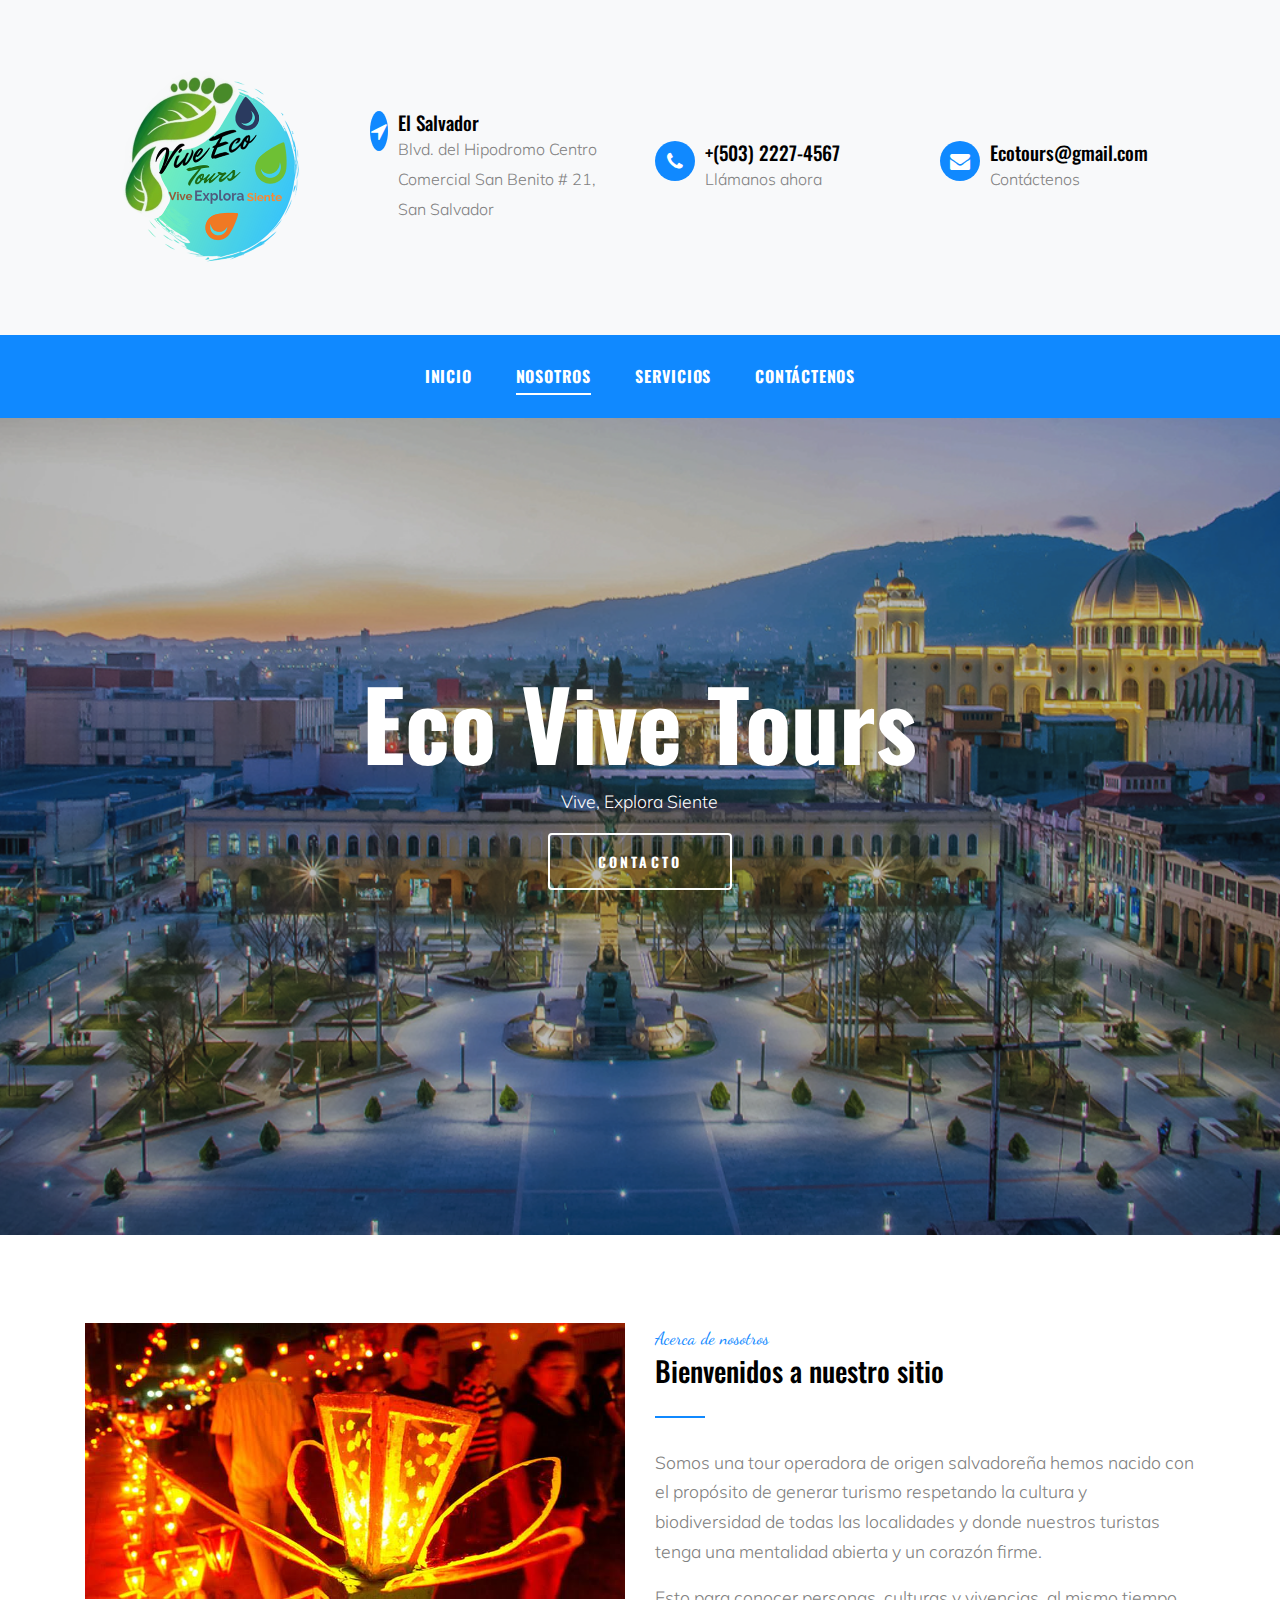
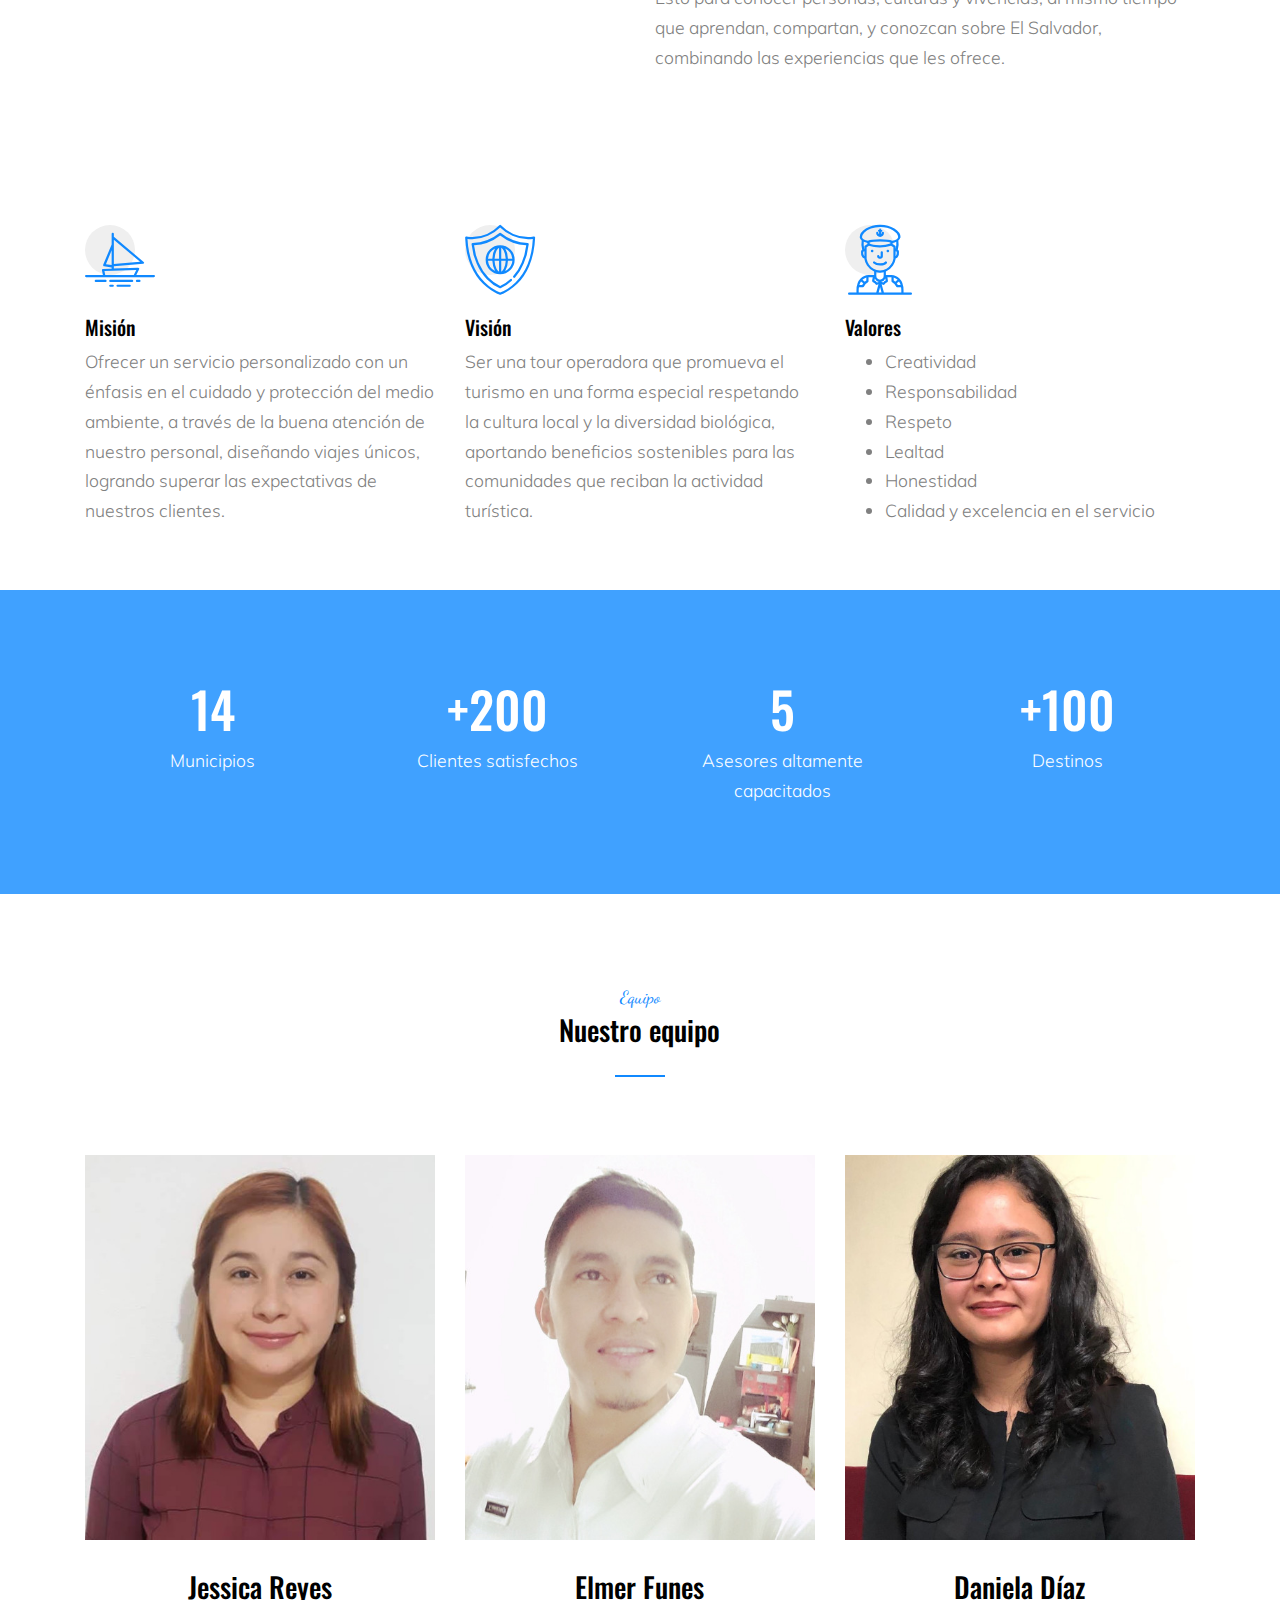
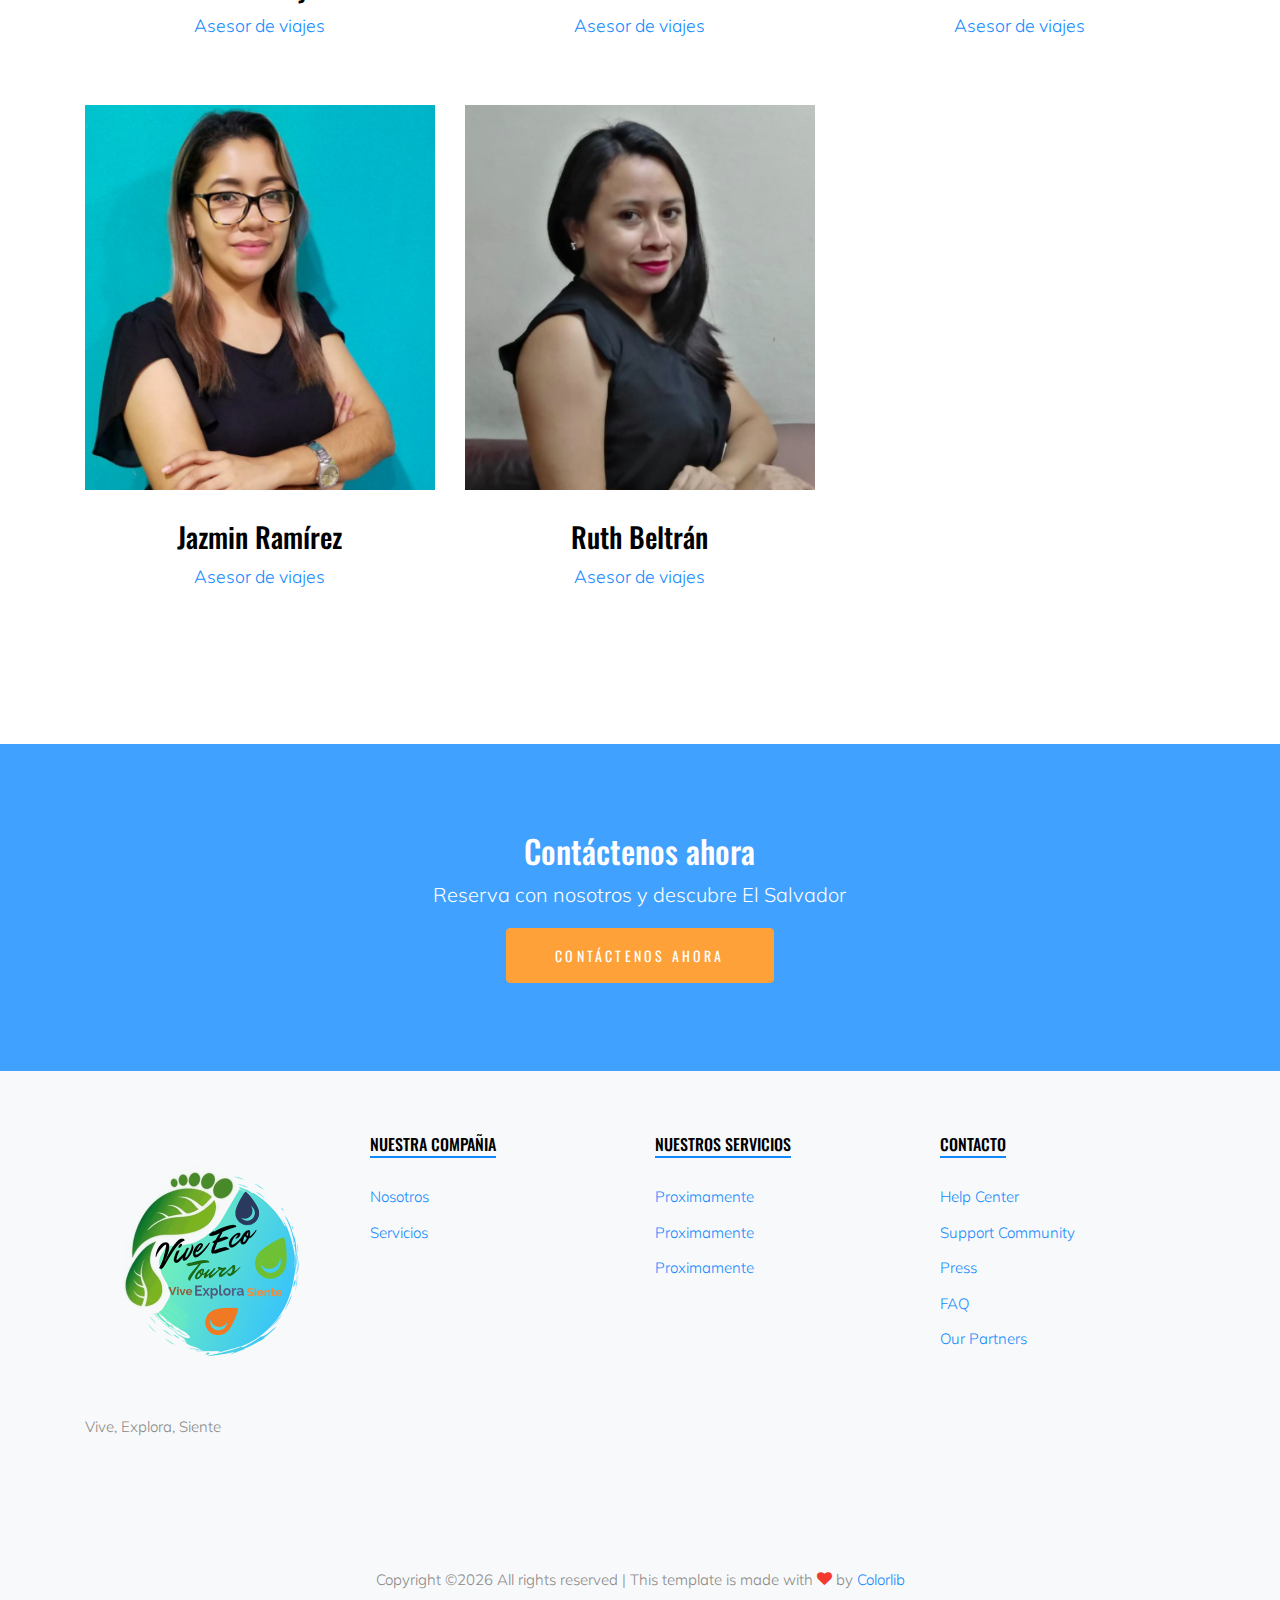
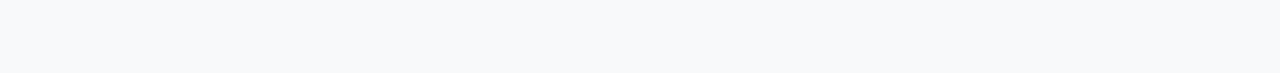
==== commit eb9d4c38: "Modified lots of things, services, headers, footer, contact" ====
--- a/about.html
+++ b/about.html
@@ -2,7 +2,7 @@
 <html lang="en">
 
 <head>
-  <title>WaterBoat &mdash; Website Template by Colorlib</title>
+  <title>Vive Eco Tour</title>
   <meta charset="utf-8">
   <meta name="viewport" content="width=device-width, initial-scale=1, shrink-to-fit=no">
 
@@ -50,7 +50,7 @@
         <div class="row align-items-center">
           <div class="col-6 col-lg-3">
             <a href="index.html">
-              <img src="images/logo.png" alt="Image" class="img-fluid">
+              <img src="images/logo_empresatransp.png" alt="Image" class="img-fluid">
               <!-- <strong>Water</strong>Boat -->
             </a>
           </div>
@@ -61,8 +61,8 @@
                 <span class="icon-location-arrow text-primary"></span>
               </div>
               <div class="text">
-                <span class="h4 d-block">San Francisco</span>
-                <span class="caption-text">Mountain View, Fake st., CA</span>
+                <span class="h4 d-block">El Salvador</span>
+                <span class="caption-text">Blvd. del Hipodromo Centro Comercial San Benito # 21, San Salvador</span>
               </div>
             </div>
 
@@ -73,8 +73,8 @@
                 <span class="icon-phone text-primary"></span>
               </div>
               <div class="text">
-                <span class="h4 d-block">000 209 392 312</span>
-                <span class="caption-text">Toll free</span>
+                <span class="h4 d-block">+(503) 2227-4567</span>
+                <span class="caption-text">Ll&aacute;manos ahora</span>
               </div>
             </div>
           </div>
@@ -85,8 +85,8 @@
                 <span class="icon-envelope text-primary"></span>
               </div>
               <div class="text">
-                <span class="h4 d-block">info@gmail.com</span>
-                <span class="caption-text">Gournadi, 1230 Bariasl</span>
+                <span class="h4 d-block">Ecotours@gmail.com</span>
+                <span class="caption-text">Cont&aacute;ctenos</span>
               </div>
             </div>
           </div>
@@ -110,20 +110,18 @@
             <nav class="site-navigation position-relative text-right" role="navigation">
               <ul class="site-menu main-menu js-clone-nav mr-auto d-none pl-0 d-lg-block">
                 <li>
-                  <a href="index.html" class="nav-link text-left">Home</a>
+                  <a href="index.html" class="nav-link text-left">Inicio</a>
                 </li>
                 <li class="active">
-                  <a href="about.html" class="nav-link text-left">About Us</a>
+                  <a href="about.html" class="nav-link text-left">Nosotros</a>
                 </li>
                 <li>
-                  <a href="services.html" class="nav-link text-left">Services</a>
+                  <a href="services.html" class="nav-link text-left">Servicios</a>
                 </li>
+                
+
                 <li>
-                    <a href="testimonials.html" class="nav-link text-left">Testimonials</a>
-                </li>
-                <li><a href="blog.html" class="nav-link text-left">Blog</a></li>
-                <li>
-                    <a href="contact.html" class="nav-link text-left">Contact</a>
+                  <a href="contact.html" class="nav-link text-left">Cont&aacute;ctenos</a>
                   </li>
               </ul>                                                                                                                                                                                                                                                                                          </ul>
             </nav>
@@ -139,13 +137,13 @@
     
     
 
-      <div class="intro-section" style="background-image: url('images/hero_2.jpg');">
+      <div class="intro-section" style="background-image: url('images/plazaLibertad-slider.png');">
         <div class="container">
           <div class="row align-items-center">
             <div class="col-lg-7 mx-auto text-center" data-aos="fade-up">
-              <h1>About WaterBoat</h1>
-              <p>Lorem ipsum dolor sit amet, consectetur adipisicing elit. Quaerat, in distinctio nostrum laborum sed quisquam voluptate facilis non.</p>
-              <p><a href="#" class="btn btn-primary py-3 px-5">Contact</a></p>
+              <h1>Eco Vive Tours</h1>
+              <p>Vive, Explora Siente</p>
+              <p><a href="contact.html" class="btn btn-primary py-3 px-5">Contacto</a></p>
             </div>
           </div>
         </div>
@@ -157,14 +155,59 @@
       <div class="container">
         <div class="row">
           <div class="col-md-6">
-            <img src="images/hero_2.jpg" alt="Image" class="img-fluid">
+            <img src="images/farolito.jpg" alt="Image" class="img-fluid">
           </div>
           <div class="col-md-6">
-            <span class="text-serif text-primary">About Us</span>
-            <h3 class="heading-92913 text-black">Welcome To Our Website</h3>
-            <p>Lorem ipsum dolor sit amet, consectetur adipisicing elit. Ipsum, illum, quasi. Odit velit deserunt eligendi unde, enim. Enim fugiat.</p>
-            <p>Lorem ipsum dolor sit amet, consectetur adipisicing elit. Accusantium eius ullam impedit architecto debitis facilis!</p>
-            <p><a href="#" class="btn btn-primary py-3 px-4">Learn More</a></p>
+            <span class="text-serif text-primary">Acerca de nosotros</span>
+            <h3 class="heading-92913 text-black">Bienvenidos a nuestro sitio</h3>
+            <p>Somos una tour operadora de origen salvadore&ntilde;a hemos nacido con el prop&oacute;sito de generar
+              turismo respetando la cultura y biodiversidad de todas las localidades y donde nuestros turistas tenga una
+              mentalidad abierta y un coraz&oacute;n firme.</p>
+            <p>Esto para conocer personas, culturas y vivencias, al mismo tiempo que aprendan, compartan, y conozcan
+              sobre El Salvador, combinando las experiencias que les ofrece.</p>
+            
+          </div>
+        </div>
+      </div>
+    </div>
+
+    <div class="py-5">
+      <div class="container">
+        <div class="row">
+          <div class="col-md-6 col-lg-4">
+            <div class="service-29283">
+              <span class="wrap-icon-39293">
+                <span class="flaticon-yacht"></span>
+              </span>
+              <h3>Misi&oacute;n</h3>
+              <p>Ofrecer un servicio personalizado con un &eacute;nfasis en el cuidado y protecci&oacute;n del medio ambiente, a trav&eacute;s de la buena atenci&oacute;n de nuestro personal, dise&ntilde;ando viajes &uacute;nicos, logrando superar las expectativas de nuestros clientes.</p>
+            </div>
+          </div>
+          <div class="col-md-6 col-lg-4">
+            <div class="service-29283">
+              <span class="wrap-icon-39293">
+                <span class="flaticon-shield"></span>
+              </span>
+              <h3>Visi&oacute;n</h3>
+              <p>Ser una tour operadora que promueva el turismo en una forma especial respetando la cultura local y la diversidad biol&oacute;gica, aportando beneficios sostenibles para las comunidades que reciban la actividad tur&iacute;stica.</p>
+            </div>
+          </div>
+          <div class="col-md-6 col-lg-4">
+            <div class="service-29283">
+              <span class="wrap-icon-39293">
+                <span class="flaticon-captain"></span>
+              </span>
+              <h3>Valores</h3>
+              <ul>
+                <li>Creatividad</li>
+                <li>Responsabilidad</li>
+                <li>Respeto</li>
+                <li>Lealtad</li>
+                <li>Honestidad</li>
+                <li>Calidad y excelencia en el servicio</li>
+              </ul>
+              
+            </div>
           </div>
         </div>
       </div>
@@ -176,34 +219,29 @@
         <div class="row">
           <div class="col">
             <div class="counter-39392">
-              <h3>349</h3>
-              <span>Number of Yacht</span>
+              <h3>14</h3>
+              <span>Municipios</span>
             </div>
           </div>
           <div class="col">
             <div class="counter-39392">
-              <h3>7000+</h3>
-              <span>Customers Satisfied</span>
+              <h3>+200</h3>
+              <span>Clientes satisfechos</span>
             </div>
           </div>
           <div class="col">
             <div class="counter-39392">
-              <h3>120</h3>
-              <span>Number of Staffs</span>
+              <h3>5</h3>
+              <span>Asesores altamente capacitados</span>
             </div>
           </div>
           <div class="col">
             <div class="counter-39392">
-              <h3>493</h3>
-              <span>Sea Destinations</span>
-            </div>
-          </div>
-          <div class="col">
-            <div class="counter-39392">
-              <h3>230</h3>
-              <span>Professional Sailors</span>
-            </div>
-          </div>
+              <h3>+100</h3>
+              <span>Destinos</span>
+            </div>
+          </div>
+
         </div>
       </div>
     </div>
@@ -214,134 +252,128 @@
       <div class="container">
         <div class="row justify-content-center mb-5">
           <div class="col-md-7 text-center">
-            <span class="text-serif text-primary">Team</span>
-            <h3 class="heading-92913 text-black text-center">Our Team</h3>
-          </div>
-        </div>
-        <div class="row">
-          <div class="col-lg-3 col-md-6 mb-lg-0">
+            <span class="text-serif text-primary">Equipo</span>
+            <h3 class="heading-92913 text-black text-center">Nuestro equipo</h3>
+          </div>
+        </div>
+        <div class="row">
+          <div class="col-lg-4 col-md-6 mb-lg-0">
             <div class="person">
               <figure>
-                <img src="images/person_1.jpg" alt="Image" class="img-fluid">
+                <img src="images/jessy_resize.jpg" alt="Image" class="img-fluid">
+              </figure>
+              <div class="person-contents">
+                <h3>Jessica Reyes</h3>
+                <span class="position">Asesor de viajes</span>
+              </div>
+            </div>
+          </div>
+
+          <div class="col-lg-4 col-md-6 mb-lg-0">
+            <div class="person">
+              <figure>
+                <img src="images/elmer_resize.jpg" alt="Image" class="img-fluid">
+
+              </figure>
+              <div class="person-contents">
+                <h3>Elmer Funes</h3>
+                <span class="position">Asesor de viajes</span>
+              </div>
+            </div>
+          </div>
+
+          <div class="col-lg-4 col-md-6 mb-lg-0">
+            <div class="person">
+              <figure>
+                <img src="images/daniela_resize.jpg" alt="Image" class="img-fluid">
+
+              </figure>
+              <div class="person-contents">
+                <h3>Daniela D&iacute;az</h3>
+                <span class="position">Asesor de viajes</span>
+              </div>
+            </div>
+          </div>
+
+          <div class="col-lg-4 col-md-6 mb-lg-0">
+            <div class="person">
+              <figure>
+                <img src="images/jazmin_resize.jpg" alt="Image" class="img-fluid">
+
+              </figure>
+              <div class="person-contents">
+                <h3>Jazmin Ram&iacute;rez</h3>
+                <span class="position">Asesor de viajes</span>
+              </div>
+            </div>
+          </div>
+
+          <div class="col-lg-4 col-md-6 mb-lg-0">
+            <div class="person">
+              <figure>
+                <img src="images/ruth_resize.jpg" alt="Image" class="img-fluid">
                 <div class="social">
-                  <a href="#"><span class="icon-facebook"></span></a>
-                  <a href="#"><span class="icon-twitter"></span></a>
-                  <a href="#"><span class="icon-linkedin"></span></a>
+
                 </div>
               </figure>
               <div class="person-contents">
-                <h3>Craig Daniel</h3>
-                <span class="position">Engineer</span>
-              </div>
-            </div>
-          </div>
-
-          <div class="col-lg-3 col-md-6 mb-lg-0">
-            <div class="person">
-              <figure>
-                <img src="images/person_2.jpg" alt="Image" class="img-fluid">
-                <div class="social">
-                  <a href="#"><span class="icon-facebook"></span></a>
-                  <a href="#"><span class="icon-twitter"></span></a>
-                  <a href="#"><span class="icon-linkedin"></span></a>
-                </div>
-              </figure>
-              <div class="person-contents">
-                <h3>Craig Daniel</h3>
-                <span class="position">Engineer</span>
-              </div>
-            </div>
-          </div>
-
-          <div class="col-lg-3 col-md-6 mb-lg-0">
-            <div class="person">
-              <figure>
-                <img src="images/person_3.jpg" alt="Image" class="img-fluid">
-                <div class="social">
-                  <a href="#"><span class="icon-facebook"></span></a>
-                  <a href="#"><span class="icon-twitter"></span></a>
-                  <a href="#"><span class="icon-linkedin"></span></a>
-                </div>
-              </figure>
-              <div class="person-contents">
-                <h3>Craig Daniel</h3>
-                <span class="position">Engineer</span>
-              </div>
-            </div>
-          </div>
-
-          <div class="col-lg-3 col-md-6 mb-lg-0">
-            <div class="person">
-              <figure>
-                <img src="images/person_4.jpg" alt="Image" class="img-fluid">
-                <div class="social">
-                  <a href="#"><span class="icon-facebook"></span></a>
-                  <a href="#"><span class="icon-twitter"></span></a>
-                  <a href="#"><span class="icon-linkedin"></span></a>
-                </div>
-              </figure>
-              <div class="person-contents">
-                <h3>Craig Daniel</h3>
-                <span class="position">Engineer</span>
-              </div>
-            </div>
-          </div>
-
-        </div>
-      </div>
-    </div>
-
-    
-
-    <div class="site-section bg-image overlay" style="background-image: url('images/hero_2.jpg');">
+                <h3>Ruth Beltr&aacuten</h3>
+                <span class="position">Asesor de viajes</span>
+              </div>
+            </div>
+          </div>
+
+        </div>
+      </div>
+    </div>
+
+    
+
+    <div class="site-section bg-image overlay" style="background-image: url('images/service-1.jpg');">
       <div class="container">
         <div class="row justify-content-center">
           <div class="col-md-7 text-center">
-            <h2 class="text-white">Get In Touch With Us</h2>
-            <p class="lead text-white">Lorem ipsum dolor sit amet, consectetur adipisicing elit.</p>
-            <p class="mb-0"><a href="#" class="btn btn-warning py-3 px-5 text-white">Contact Us</a></p>
-          </div>
-        </div>
-      </div>
-    </div>
-
-    
+            <h2 class="text-white">Cont&aacute;ctenos ahora</h2>
+            <p class="lead text-white">Reserva con nosotros y descubre El Salvador</p>
+            <p class="mb-0"><a href="contact.html" class="btn btn-warning py-3 px-5 text-white">Cont&aacute;ctenos ahora</a></p>
+          </div>
+        </div>
+      </div>
+    </div>
+
+
     <div class="footer bg-light">
       <div class="container">
         <div class="row">
           <div class="col-lg-3">
-            <p class="mb-4"><img src="images/logo.png" alt="Image" class="img-fluid"></p>
-            <p>Lorem ipsum dolor sit amet consectetur adipisicing elit. Beatae nemo minima qui dolor, iusto iure.</p>  
-            <p><a href="#">Learn More</a></p>
+            <p class="mb-4"><img src="images/logo_empresatransp.png" alt="Image" class="img-fluid"></p>
+            <p>Vive, Explora, Siente</p>
+            
           </div>
           <div class="col-lg-3">
-            <h3 class="footer-heading"><span>Our Company</span></h3>
+            <h3 class="footer-heading"><span>Nuestra Compa&ntilde;ia</span></h3>
             <ul class="list-unstyled">
-                <li><a href="#">About</a></li>
-                <li><a href="#">News</a></li>
-                <li><a href="#">Services</a></li>
-                <li><a href="#">Our Team</a></li>
-                <li><a href="#">Careers</a></li>
-                <li><a href="#">Projects</a></li>
+              <li><a href="about.html">Nosotros</a></li>
+              <li><a href="services.html">Servicios</a></li>                                          
             </ul>
           </div>
           <div class="col-lg-3">
-              <h3 class="footer-heading"><span>Our Services</span></h3>
-              <ul class="list-unstyled">
-                  <li><a href="#">Industrial</a></li>
-                  <li><a href="#">Construction</a></li>
-                  <li><a href="#">Remodeling</a></li>
-              </ul>
+            <h3 class="footer-heading"><span>Nuestros Servicios</span></h3>
+            <ul class="list-unstyled">
+              <li><a href="#">Proximamente</a></li>
+              <li><a href="#">Proximamente</a></li>
+              <li><a href="#">Proximamente</a></li>
+            </ul>
           </div>
           <div class="col-lg-3">
-              <h3 class="footer-heading"><span>Contact</span></h3>
-              <ul class="list-unstyled">
-                  <li><a href="#">Help Center</a></li>
-                  <li><a href="#">Support Community</a></li>
-                  <li><a href="#">Press</a></li>
-                  <li><a href="#">FAQ</a></li>
-                  <li><a href="#">Our Partners</a></li>
-              </ul>
+            <h3 class="footer-heading"><span>Contacto</span></h3>
+            <ul class="list-unstyled">
+              <li><a href="#">Help Center</a></li>
+              <li><a href="#">Support Community</a></li>
+              <li><a href="#">Press</a></li>
+              <li><a href="#">FAQ</a></li>
+              <li><a href="#">Our Partners</a></li>
+            </ul>
           </div>
         </div>
 
--- a/css/style.css
+++ b/css/style.css
@@ -1,55 +1,65 @@
+@charset "UTF-8";
 /* Base */
 html {
-  overflow-x: hidden; }
+  overflow-x: hidden;
+}
 
 body {
   line-height: 1.7;
   color: gray;
   font-weight: 300;
-  font-size: 1.1rem; }
+  font-size: 1.1rem;
+}
 
 ::-moz-selection {
   background: #000;
-  color: #fff; }
+  color: #fff;
+}
 
 ::selection {
   background: #000;
-  color: #fff; }
+  color: #fff;
+}
 
 a {
-  -webkit-transition: .3s all ease;
-  -o-transition: .3s all ease;
-  transition: .3s all ease; }
-  a:hover {
-    text-decoration: none; }
+  transition: 0.3s all ease;
+}
+a:hover {
+  text-decoration: none;
+}
 
 h1, h2, h3, h4, h5,
 .h1, .h2, .h3, .h4, .h5 {
-  font-family: "Oswald", sans-serif; }
+  font-family: "Oswald", sans-serif;
+}
 
 .border-2 {
-  border-width: 2px; }
+  border-width: 2px;
+}
 
 .text-serif {
-  font-family: "Dancing Script", sans-serif; }
+  font-family: "Dancing Script", sans-serif;
+}
 
 .text-black {
-  color: #000 !important; }
+  color: #000 !important;
+}
 
 .bg-black {
-  background: #000 !important; }
+  background: #000 !important;
+}
 
 .color-black-opacity-5 {
-  color: rgba(0, 0, 0, 0.5); }
+  color: rgba(0, 0, 0, 0.5);
+}
 
 .color-white-opacity-5 {
-  color: rgba(255, 255, 255, 0.5); }
+  color: rgba(255, 255, 255, 0.5);
+}
 
 .site-wrap:before {
   display: none;
-  -webkit-transition: .3s all ease-in-out;
-  -o-transition: .3s all ease-in-out;
-  transition: .3s all ease-in-out;
+  transition: 0.3s all ease-in-out;
   background: rgba(0, 0, 0, 0.6);
   content: "";
   position: absolute;
@@ -59,122 +69,153 @@
   right: 0;
   bottom: 0;
   opacity: 0;
-  visibility: hidden; }
-
+  visibility: hidden;
+}
 .offcanvas-menu .site-wrap {
   height: 100%;
   width: 100%;
-  z-index: 2; }
-  .offcanvas-menu .site-wrap:before {
-    opacity: 1;
-    visibility: visible; }
+  z-index: 2;
+}
+.offcanvas-menu .site-wrap:before {
+  opacity: 1;
+  visibility: visible;
+}
 
 .line-height-1 {
-  line-height: 1 !important; }
+  line-height: 1 !important;
+}
 
 .bg-black {
-  background: #000; }
+  background: #000;
+}
 
 .site-section {
-  padding: 2.5em 0; }
-  @media (min-width: 768px) {
-    .site-section {
-      padding: 5em 0; } }
-  .site-section.site-section-sm {
-    padding: 4em 0; }
+  padding: 2.5em 0;
+}
+@media (min-width: 768px) {
+  .site-section {
+    padding: 5em 0;
+  }
+}
+.site-section.site-section-sm {
+  padding: 4em 0;
+}
 
 .site-section-heading {
   padding-bottom: 20px;
   margin-bottom: 0px;
   position: relative;
-  font-size: 2.5rem; }
-  @media (min-width: 768px) {
-    .site-section-heading {
-      font-size: 3rem; } }
+  font-size: 2.5rem;
+}
+@media (min-width: 768px) {
+  .site-section-heading {
+    font-size: 3rem;
+  }
+}
 
 .border-top {
-  border-top: 1px solid #edf0f5 !important; }
+  border-top: 1px solid #edf0f5 !important;
+}
 
 .site-footer {
-  padding: 4em 0; }
-  @media (min-width: 768px) {
-    .site-footer {
-      padding: 8em 0; } }
-  .site-footer h2, .site-footer h3, .site-footer h4, .site-footer h5 {
-    color: #000; }
-  .site-footer a {
-    color: #999999; }
-    .site-footer a:hover {
-      color: black; }
-  .site-footer ul li {
-    margin-bottom: 10px; }
-  .site-footer .footer-heading {
-    font-size: 16px;
-    color: #000;
-    text-transform: uppercase;
-    font-weight: 900; }
+  padding: 4em 0;
+}
+@media (min-width: 768px) {
+  .site-footer {
+    padding: 8em 0;
+  }
+}
+.site-footer h2, .site-footer h3, .site-footer h4, .site-footer h5 {
+  color: #000;
+}
+.site-footer a {
+  color: #999999;
+}
+.site-footer a:hover {
+  color: black;
+}
+.site-footer ul li {
+  margin-bottom: 10px;
+}
+.site-footer .footer-heading {
+  font-size: 16px;
+  color: #000;
+  text-transform: uppercase;
+  font-weight: 900;
+}
 
 .bg-text-line {
   display: inline;
   background: #000;
-  -webkit-box-shadow: 20px 0 0 #000, -20px 0 0 #000;
-  box-shadow: 20px 0 0 #000, -20px 0 0 #000; }
+  box-shadow: 20px 0 0 #000, -20px 0 0 #000;
+}
 
 .text-white-opacity-05 {
-  color: rgba(255, 255, 255, 0.5); }
+  color: rgba(255, 255, 255, 0.5);
+}
 
 .text-black-opacity-05 {
-  color: rgba(0, 0, 0, 0.5); }
+  color: rgba(0, 0, 0, 0.5);
+}
 
 .hover-bg-enlarge {
   overflow: hidden;
-  position: relative; }
-  @media (max-width: 991.98px) {
-    .hover-bg-enlarge {
-      height: auto !important; } }
-  .hover-bg-enlarge > div {
-    -webkit-transform: scale(1);
-    -ms-transform: scale(1);
-    transform: scale(1);
-    -webkit-transition: .8s all ease-in-out;
-    -o-transition: .8s all ease-in-out;
-    transition: .8s all ease-in-out; }
-  .hover-bg-enlarge:hover > div, .hover-bg-enlarge:focus > div, .hover-bg-enlarge:active > div {
-    -webkit-transform: scale(1.2);
-    -ms-transform: scale(1.2);
-    transform: scale(1.2); }
-  @media (max-width: 991.98px) {
-    .hover-bg-enlarge .bg-image-md-height {
-      height: 300px !important; } }
+  position: relative;
+}
+@media (max-width: 991.98px) {
+  .hover-bg-enlarge {
+    height: auto !important;
+  }
+}
+.hover-bg-enlarge > div {
+  transform: scale(1);
+  transition: 0.8s all ease-in-out;
+}
+.hover-bg-enlarge:hover > div, .hover-bg-enlarge:focus > div, .hover-bg-enlarge:active > div {
+  transform: scale(1.2);
+}
+@media (max-width: 991.98px) {
+  .hover-bg-enlarge .bg-image-md-height {
+    height: 300px !important;
+  }
+}
 
 .bg-image {
   background-size: cover;
   background-position: center center;
   background-repeat: no-repeat;
-  background-attachment: fixed; }
-  .bg-image.overlay {
-    position: relative; }
-    .bg-image.overlay:after {
-      position: absolute;
-      content: "";
-      top: 0;
-      left: 0;
-      right: 0;
-      bottom: 0;
-      z-index: 0;
-      width: 100%;
-      background: rgba(16, 137, 255, 0.8); }
-  .bg-image > .container {
-    position: relative;
-    z-index: 1; }
+  background-attachment: fixed;
+}
+.bg-image.overlay {
+  position: relative;
+}
+.bg-image.overlay:after {
+  position: absolute;
+  content: "";
+  top: 0;
+  left: 0;
+  right: 0;
+  bottom: 0;
+  z-index: 0;
+  width: 100%;
+  background: rgba(16, 137, 255, 0.8);
+}
+.bg-image > .container {
+  position: relative;
+  z-index: 1;
+}
 
 @media (max-width: 991.98px) {
   .img-md-fluid {
-    max-width: 100%; } }
+    max-width: 100%;
+  }
+}
 
 @media (max-width: 991.98px) {
   .display-1, .display-3 {
-    font-size: 3rem; } }
+    font-size: 3rem;
+  }
+}
 
 .play-single-big {
   width: 90px;
@@ -184,206 +225,287 @@
   color: #fff !important;
   border-radius: 50%;
   position: relative;
-  -webkit-transition: .3s all ease-in-out;
-  -o-transition: .3s all ease-in-out;
-  transition: .3s all ease-in-out; }
-  .play-single-big > span {
-    font-size: 50px;
-    position: absolute;
-    top: 50%;
-    left: 50%;
-    -webkit-transform: translate(-40%, -50%);
-    -ms-transform: translate(-40%, -50%);
-    transform: translate(-40%, -50%); }
-  .play-single-big:hover {
-    width: 120px;
-    height: 120px; }
+  transition: 0.3s all ease-in-out;
+}
+.play-single-big > span {
+  font-size: 50px;
+  position: absolute;
+  top: 50%;
+  left: 50%;
+  transform: translate(-40%, -50%);
+}
+.play-single-big:hover {
+  width: 120px;
+  height: 120px;
+}
 
 .overlap-to-top {
-  margin-top: -150px; }
+  margin-top: -150px;
+}
 
 .ul-check {
-  margin-bottom: 50px; }
-  .ul-check li {
-    position: relative;
-    padding-left: 35px;
-    margin-bottom: 15px;
-    line-height: 1.5; }
-    .ul-check li:before {
-      left: 0;
-      font-size: 20px;
-      top: -.3rem;
-      font-family: "icomoon";
-      content: "\e5ca";
-      position: absolute; }
-  .ul-check.white li:before {
-    color: #fff; }
-  .ul-check.success li:before {
-    color: #8bc34a; }
-  .ul-check.primary li:before {
-    color: #1089ff; }
+  margin-bottom: 50px;
+}
+.ul-check li {
+  position: relative;
+  padding-left: 35px;
+  margin-bottom: 15px;
+  line-height: 1.5;
+}
+.ul-check li:before {
+  left: 0;
+  font-size: 20px;
+  top: -0.3rem;
+  font-family: "icomoon";
+  content: "";
+  position: absolute;
+}
+.ul-check.white li:before {
+  color: #fff;
+}
+.ul-check.success li:before {
+  color: #8bc34a;
+}
+.ul-check.primary li:before {
+  color: #1089ff;
+}
 
 .select-wrap, .wrap-icon {
-  position: relative; }
-  .select-wrap .icon, .wrap-icon .icon {
-    position: absolute;
-    right: 10px;
-    top: 50%;
-    -webkit-transform: translateY(-50%);
-    -ms-transform: translateY(-50%);
-    transform: translateY(-50%);
-    font-size: 22px; }
-  .select-wrap select, .wrap-icon select {
-    -webkit-appearance: none;
-    -moz-appearance: none;
-    appearance: none;
-    width: 100%; }
+  position: relative;
+}
+.select-wrap .icon, .wrap-icon .icon {
+  position: absolute;
+  right: 10px;
+  top: 50%;
+  transform: translateY(-50%);
+  font-size: 22px;
+}
+.select-wrap select, .wrap-icon select {
+  appearance: none;
+  width: 100%;
+}
+
+.two-column div {
+  padding: 6rem 4rem !important;
+}
+
+.intro-section {
+  background-position: center;
+}
+.intro-section h1 {
+  font-size: 6rem !important;
+  font-weight: bold !important;
+}
+.intro-section h1 span {
+  color: #ffab00;
+}
+.intro-section a.btn-primary {
+  border: 2px solid #fff;
+  background: transparent !important;
+  font-weight: bold !important;
+}
+.intro-section a.btn-primary:hover {
+  background: #ffab00 !important;
+}
+
+.service-39381 {
+  position: relative;
+  margin-bottom: 3rem !important;
+}
+.service-39381 img.img-fluid {
+  padding: 1rem auto !important;
+  width: 100% !important;
+}
+.service-39381 .price {
+  position: absolute;
+  top: 0;
+  right: 0;
+}
+.service-39381 .service-image {
+  background-position: center;
+  background-size: cover;
+  height: 200px;
+  position: relative;
+}
+.service-39381 .service-image .category {
+  position: absolute;
+  background: #fff;
+  transform: rotateZ(270deg) translateY(-165%) translateX(-80px);
+  padding: 1px 30px;
+}
+
+.mb-lg-0 {
+  margin-bottom: 4rem !important;
+}
 
 /* Navbar */
 .site-logo {
   font-size: 2rem;
-  text-transform: uppercase; }
-  .site-logo strong {
-    font-weight: 900; }
+  text-transform: uppercase;
+}
+.site-logo strong {
+  font-weight: 900;
+}
 
 .site-navbar {
   font-family: "Oswald", sans-serif;
   margin-bottom: 0px;
   z-index: 1999;
-  width: 100%; }
-  .site-navbar .container-fluid {
-    padding-left: 7rem;
-    padding-right: 7rem; }
-  .site-navbar .site-navigation.border-bottom {
-    border-bottom: 1px solid #f3f3f4 !important; }
-  .site-navbar .site-navigation .site-menu {
-    margin-bottom: 0; }
-    .site-navbar .site-navigation .site-menu .active > a {
-      color: #fff;
-      display: inline-block;
-      padding: 5px 0px;
-      margin-left: 20px;
-      margin-right: 20px;
-      position: relative; }
-      .site-navbar .site-navigation .site-menu .active > a:before {
-        width: 100%;
-        content: "";
-        height: 2px;
-        left: 0;
-        bottom: 0;
-        background-color: #fff; }
-    .site-navbar .site-navigation .site-menu a {
-      text-decoration: none !important;
-      display: inline-block; }
-    .site-navbar .site-navigation .site-menu > li {
-      display: inline-block; }
-      .site-navbar .site-navigation .site-menu > li .desc {
-        font-size: 12px;
-        color: #969696; }
-      .site-navbar .site-navigation .site-menu > li > a {
-        text-transform: uppercase;
-        font-size: 16px;
-        letter-spacing: .05rem;
-        font-weight: 900;
-        padding: 20px 20px;
-        color: #fff;
-        display: inline-block;
-        text-decoration: none !important; }
-        .site-navbar .site-navigation .site-menu > li > a:hover {
-          color: #fff; }
-    .site-navbar .site-navigation .site-menu .has-children {
-      position: relative; }
-      .site-navbar .site-navigation .site-menu .has-children > a {
-        position: relative;
-        padding-right: 20px; }
-        .site-navbar .site-navigation .site-menu .has-children > a:before {
-          position: absolute;
-          content: "\e313";
-          font-size: 16px;
-          top: 50%;
-          right: 0;
-          -webkit-transform: translateY(-50%);
-          -ms-transform: translateY(-50%);
-          transform: translateY(-50%);
-          font-family: 'icomoon'; }
-      .site-navbar .site-navigation .site-menu .has-children .dropdown {
-        visibility: hidden;
-        opacity: 0;
-        top: 100%;
-        position: absolute;
-        text-align: left;
-        border-top: 2px solid #000;
-        -webkit-box-shadow: 0 2px 10px -2px rgba(0, 0, 0, 0.1);
-        box-shadow: 0 2px 10px -2px rgba(0, 0, 0, 0.1);
-        border-left: 1px solid #edf0f5;
-        border-right: 1px solid #edf0f5;
-        border-bottom: 1px solid #edf0f5;
-        padding: 0px 0;
-        margin-top: 20px;
-        margin-left: 0px;
-        background: #fff;
-        -webkit-transition: 0.2s 0s;
-        -o-transition: 0.2s 0s;
-        transition: 0.2s 0s; }
-        .site-navbar .site-navigation .site-menu .has-children .dropdown.arrow-top {
-          position: absolute; }
-          .site-navbar .site-navigation .site-menu .has-children .dropdown.arrow-top:before {
-            bottom: 100%;
-            left: 20%;
-            border: solid transparent;
-            content: " ";
-            height: 0;
-            width: 0;
-            position: absolute;
-            pointer-events: none; }
-          .site-navbar .site-navigation .site-menu .has-children .dropdown.arrow-top:before {
-            border-color: rgba(136, 183, 213, 0);
-            border-bottom-color: #fff;
-            border-width: 10px;
-            margin-left: -10px; }
-        .site-navbar .site-navigation .site-menu .has-children .dropdown a {
-          font-size: 16px;
-          text-transform: none;
-          letter-spacing: normal;
-          -webkit-transition: 0s all;
-          -o-transition: 0s all;
-          transition: 0s all;
-          color: #343a40; }
-        .site-navbar .site-navigation .site-menu .has-children .dropdown .active > a {
-          color: #1089ff !important; }
-        .site-navbar .site-navigation .site-menu .has-children .dropdown > li {
-          list-style: none;
-          padding: 0;
-          margin: 0;
-          min-width: 200px; }
-          .site-navbar .site-navigation .site-menu .has-children .dropdown > li > a {
-            padding: 9px 20px;
-            display: block; }
-            .site-navbar .site-navigation .site-menu .has-children .dropdown > li > a:hover {
-              background: #f4f5f9;
-              color: #25262a; }
-          .site-navbar .site-navigation .site-menu .has-children .dropdown > li.has-children > a:before {
-            content: "\e315";
-            right: 20px; }
-          .site-navbar .site-navigation .site-menu .has-children .dropdown > li.has-children > .dropdown, .site-navbar .site-navigation .site-menu .has-children .dropdown > li.has-children > ul {
-            left: 100%;
-            top: 0; }
-          .site-navbar .site-navigation .site-menu .has-children .dropdown > li.has-children:hover > a, .site-navbar .site-navigation .site-menu .has-children .dropdown > li.has-children:active > a, .site-navbar .site-navigation .site-menu .has-children .dropdown > li.has-children:focus > a {
-            background: #f4f5f9;
-            color: #25262a; }
-      .site-navbar .site-navigation .site-menu .has-children:hover > a, .site-navbar .site-navigation .site-menu .has-children:focus > a, .site-navbar .site-navigation .site-menu .has-children:active > a {
-        color: #000; }
-      .site-navbar .site-navigation .site-menu .has-children:hover, .site-navbar .site-navigation .site-menu .has-children:focus, .site-navbar .site-navigation .site-menu .has-children:active {
-        cursor: pointer; }
-        .site-navbar .site-navigation .site-menu .has-children:hover > .dropdown, .site-navbar .site-navigation .site-menu .has-children:focus > .dropdown, .site-navbar .site-navigation .site-menu .has-children:active > .dropdown {
-          -webkit-transition-delay: 0s;
-          -o-transition-delay: 0s;
-          transition-delay: 0s;
-          margin-top: 0px;
-          visibility: visible;
-          opacity: 1; }
-    .site-navbar .site-navigation .site-menu.site-menu-dark > li > a {
-      color: #000; }
+  width: 100%;
+}
+.site-navbar .container-fluid {
+  padding-left: 7rem;
+  padding-right: 7rem;
+}
+.site-navbar .site-navigation.border-bottom {
+  border-bottom: 1px solid #f3f3f4 !important;
+}
+.site-navbar .site-navigation .site-menu {
+  margin-bottom: 0;
+}
+.site-navbar .site-navigation .site-menu .active > a {
+  color: #fff;
+  display: inline-block;
+  padding: 5px 0px;
+  margin-left: 20px;
+  margin-right: 20px;
+  position: relative;
+}
+.site-navbar .site-navigation .site-menu .active > a:before {
+  width: 100%;
+  content: "";
+  height: 2px;
+  left: 0;
+  bottom: 0;
+  background-color: #fff;
+}
+.site-navbar .site-navigation .site-menu a {
+  text-decoration: none !important;
+  display: inline-block;
+}
+.site-navbar .site-navigation .site-menu > li {
+  display: inline-block;
+}
+.site-navbar .site-navigation .site-menu > li .desc {
+  font-size: 12px;
+  color: #969696;
+}
+.site-navbar .site-navigation .site-menu > li > a {
+  text-transform: uppercase;
+  font-size: 16px;
+  letter-spacing: 0.05rem;
+  font-weight: 900;
+  padding: 20px 20px;
+  color: #fff;
+  display: inline-block;
+  text-decoration: none !important;
+}
+.site-navbar .site-navigation .site-menu > li > a:hover {
+  color: #fff;
+}
+.site-navbar .site-navigation .site-menu .has-children {
+  position: relative;
+}
+.site-navbar .site-navigation .site-menu .has-children > a {
+  position: relative;
+  padding-right: 20px;
+}
+.site-navbar .site-navigation .site-menu .has-children > a:before {
+  position: absolute;
+  content: "";
+  font-size: 16px;
+  top: 50%;
+  right: 0;
+  transform: translateY(-50%);
+  font-family: "icomoon";
+}
+.site-navbar .site-navigation .site-menu .has-children .dropdown {
+  visibility: hidden;
+  opacity: 0;
+  top: 100%;
+  position: absolute;
+  text-align: left;
+  border-top: 2px solid #000;
+  box-shadow: 0 2px 10px -2px rgba(0, 0, 0, 0.1);
+  border-left: 1px solid #edf0f5;
+  border-right: 1px solid #edf0f5;
+  border-bottom: 1px solid #edf0f5;
+  padding: 0px 0;
+  margin-top: 20px;
+  margin-left: 0px;
+  background: #fff;
+  transition: 0.2s 0s;
+}
+.site-navbar .site-navigation .site-menu .has-children .dropdown.arrow-top {
+  position: absolute;
+}
+.site-navbar .site-navigation .site-menu .has-children .dropdown.arrow-top:before {
+  bottom: 100%;
+  left: 20%;
+  border: solid transparent;
+  content: " ";
+  height: 0;
+  width: 0;
+  position: absolute;
+  pointer-events: none;
+}
+.site-navbar .site-navigation .site-menu .has-children .dropdown.arrow-top:before {
+  border-color: rgba(136, 183, 213, 0);
+  border-bottom-color: #fff;
+  border-width: 10px;
+  margin-left: -10px;
+}
+.site-navbar .site-navigation .site-menu .has-children .dropdown a {
+  font-size: 16px;
+  text-transform: none;
+  letter-spacing: normal;
+  transition: 0s all;
+  color: #343a40;
+}
+.site-navbar .site-navigation .site-menu .has-children .dropdown .active > a {
+  color: #1089ff !important;
+}
+.site-navbar .site-navigation .site-menu .has-children .dropdown > li {
+  list-style: none;
+  padding: 0;
+  margin: 0;
+  min-width: 200px;
+}
+.site-navbar .site-navigation .site-menu .has-children .dropdown > li > a {
+  padding: 9px 20px;
+  display: block;
+}
+.site-navbar .site-navigation .site-menu .has-children .dropdown > li > a:hover {
+  background: #f4f5f9;
+  color: #25262a;
+}
+.site-navbar .site-navigation .site-menu .has-children .dropdown > li.has-children > a:before {
+  content: "";
+  right: 20px;
+}
+.site-navbar .site-navigation .site-menu .has-children .dropdown > li.has-children > .dropdown, .site-navbar .site-navigation .site-menu .has-children .dropdown > li.has-children > ul {
+  left: 100%;
+  top: 0;
+}
+.site-navbar .site-navigation .site-menu .has-children .dropdown > li.has-children:hover > a, .site-navbar .site-navigation .site-menu .has-children .dropdown > li.has-children:active > a, .site-navbar .site-navigation .site-menu .has-children .dropdown > li.has-children:focus > a {
+  background: #f4f5f9;
+  color: #25262a;
+}
+.site-navbar .site-navigation .site-menu .has-children:hover > a, .site-navbar .site-navigation .site-menu .has-children:focus > a, .site-navbar .site-navigation .site-menu .has-children:active > a {
+  color: #000;
+}
+.site-navbar .site-navigation .site-menu .has-children:hover, .site-navbar .site-navigation .site-menu .has-children:focus, .site-navbar .site-navigation .site-menu .has-children:active {
+  cursor: pointer;
+}
+.site-navbar .site-navigation .site-menu .has-children:hover > .dropdown, .site-navbar .site-navigation .site-menu .has-children:focus > .dropdown, .site-navbar .site-navigation .site-menu .has-children:active > .dropdown {
+  transition-delay: 0s;
+  margin-top: 0px;
+  visibility: visible;
+  opacity: 1;
+}
+.site-navbar .site-navigation .site-menu.site-menu-dark > li > a {
+  color: #000;
+}
 
 .site-mobile-menu {
   width: 300px;
@@ -393,507 +515,588 @@
   padding-top: 20px;
   background: #fff;
   height: calc(100vh);
-  -webkit-transform: translateX(110%);
-  -ms-transform: translateX(110%);
   transform: translateX(110%);
-  -webkit-box-shadow: -10px 0 20px -10px rgba(0, 0, 0, 0.1);
   box-shadow: -10px 0 20px -10px rgba(0, 0, 0, 0.1);
-  -webkit-transition: .3s all ease-in-out;
-  -o-transition: .3s all ease-in-out;
-  transition: .3s all ease-in-out; }
-  .offcanvas-menu .site-mobile-menu {
-    -webkit-transform: translateX(0%);
-    -ms-transform: translateX(0%);
-    transform: translateX(0%); }
-  .site-mobile-menu .site-mobile-menu-header {
-    width: 100%;
-    float: left;
-    padding-left: 20px;
-    padding-right: 20px; }
-    .site-mobile-menu .site-mobile-menu-header .site-mobile-menu-close {
-      float: right;
-      margin-top: 8px; }
-      .site-mobile-menu .site-mobile-menu-header .site-mobile-menu-close span {
-        font-size: 30px;
-        display: inline-block;
-        padding-left: 10px;
-        padding-right: 0px;
-        line-height: 1;
-        cursor: pointer;
-        -webkit-transition: .3s all ease;
-        -o-transition: .3s all ease;
-        transition: .3s all ease; }
-        .site-mobile-menu .site-mobile-menu-header .site-mobile-menu-close span:hover {
-          color: #25262a; }
-    .site-mobile-menu .site-mobile-menu-header .site-mobile-menu-logo {
-      float: left;
-      margin-top: 10px;
-      margin-left: 0px; }
-      .site-mobile-menu .site-mobile-menu-header .site-mobile-menu-logo a {
-        display: inline-block;
-        text-transform: uppercase; }
-        .site-mobile-menu .site-mobile-menu-header .site-mobile-menu-logo a img {
-          max-width: 70px; }
-        .site-mobile-menu .site-mobile-menu-header .site-mobile-menu-logo a:hover {
-          text-decoration: none; }
-  .site-mobile-menu .site-mobile-menu-body {
-    overflow-y: scroll;
-    -webkit-overflow-scrolling: touch;
-    position: relative;
-    padding: 0 20px 20px 20px;
-    height: calc(100vh - 52px);
-    padding-bottom: 150px; }
-  .site-mobile-menu .site-nav-wrap {
-    padding: 0;
-    margin: 0;
-    list-style: none;
-    position: relative; }
-    .site-mobile-menu .site-nav-wrap a {
-      padding: 10px 20px;
-      display: block;
-      position: relative;
-      color: #212529; }
-      .site-mobile-menu .site-nav-wrap a:hover {
-        color: #1089ff; }
-    .site-mobile-menu .site-nav-wrap li {
-      position: relative;
-      display: block; }
-      .site-mobile-menu .site-nav-wrap li.active > a {
-        color: #fff; }
-    .site-mobile-menu .site-nav-wrap .arrow-collapse {
-      position: absolute;
-      right: 0px;
-      top: 10px;
-      z-index: 20;
-      width: 36px;
-      height: 36px;
-      text-align: center;
-      cursor: pointer;
-      border-radius: 50%; }
-      .site-mobile-menu .site-nav-wrap .arrow-collapse:hover {
-        background: #f8f9fa; }
-      .site-mobile-menu .site-nav-wrap .arrow-collapse:before {
-        font-size: 12px;
-        z-index: 20;
-        font-family: "icomoon";
-        content: "\f078";
-        position: absolute;
-        top: 50%;
-        left: 50%;
-        -webkit-transform: translate(-50%, -50%) rotate(-180deg);
-        -ms-transform: translate(-50%, -50%) rotate(-180deg);
-        transform: translate(-50%, -50%) rotate(-180deg);
-        -webkit-transition: .3s all ease;
-        -o-transition: .3s all ease;
-        transition: .3s all ease; }
-      .site-mobile-menu .site-nav-wrap .arrow-collapse.collapsed:before {
-        -webkit-transform: translate(-50%, -50%);
-        -ms-transform: translate(-50%, -50%);
-        transform: translate(-50%, -50%); }
-    .site-mobile-menu .site-nav-wrap > li {
-      display: block;
-      position: relative;
-      float: left;
-      width: 100%; }
-      .site-mobile-menu .site-nav-wrap > li > a {
-        padding-left: 20px;
-        font-size: 20px; }
-      .site-mobile-menu .site-nav-wrap > li > ul {
-        padding: 0;
-        margin: 0;
-        list-style: none; }
-        .site-mobile-menu .site-nav-wrap > li > ul > li {
-          display: block; }
-          .site-mobile-menu .site-nav-wrap > li > ul > li > a {
-            padding-left: 40px;
-            font-size: 16px; }
-          .site-mobile-menu .site-nav-wrap > li > ul > li > ul {
-            padding: 0;
-            margin: 0; }
-            .site-mobile-menu .site-nav-wrap > li > ul > li > ul > li {
-              display: block; }
-              .site-mobile-menu .site-nav-wrap > li > ul > li > ul > li > a {
-                font-size: 16px;
-                padding-left: 60px; }
-    .site-mobile-menu .site-nav-wrap[data-class="social"] {
-      float: left;
-      width: 100%;
-      margin-top: 30px;
-      padding-bottom: 5em; }
-      .site-mobile-menu .site-nav-wrap[data-class="social"] > li {
-        width: auto; }
-        .site-mobile-menu .site-nav-wrap[data-class="social"] > li:first-child a {
-          padding-left: 15px !important; }
+  transition: 0.3s all ease-in-out;
+}
+.offcanvas-menu .site-mobile-menu {
+  transform: translateX(0%);
+}
+.site-mobile-menu .site-mobile-menu-header {
+  width: 100%;
+  float: left;
+  padding-left: 20px;
+  padding-right: 20px;
+}
+.site-mobile-menu .site-mobile-menu-header .site-mobile-menu-close {
+  float: right;
+  margin-top: 8px;
+}
+.site-mobile-menu .site-mobile-menu-header .site-mobile-menu-close span {
+  font-size: 30px;
+  display: inline-block;
+  padding-left: 10px;
+  padding-right: 0px;
+  line-height: 1;
+  cursor: pointer;
+  transition: 0.3s all ease;
+}
+.site-mobile-menu .site-mobile-menu-header .site-mobile-menu-close span:hover {
+  color: #25262a;
+}
+.site-mobile-menu .site-mobile-menu-header .site-mobile-menu-logo {
+  float: left;
+  margin-top: 10px;
+  margin-left: 0px;
+}
+.site-mobile-menu .site-mobile-menu-header .site-mobile-menu-logo a {
+  display: inline-block;
+  text-transform: uppercase;
+}
+.site-mobile-menu .site-mobile-menu-header .site-mobile-menu-logo a img {
+  max-width: 70px;
+}
+.site-mobile-menu .site-mobile-menu-header .site-mobile-menu-logo a:hover {
+  text-decoration: none;
+}
+.site-mobile-menu .site-mobile-menu-body {
+  overflow-y: scroll;
+  -webkit-overflow-scrolling: touch;
+  position: relative;
+  padding: 0 20px 20px 20px;
+  height: calc(100vh - 52px);
+  padding-bottom: 150px;
+}
+.site-mobile-menu .site-nav-wrap {
+  padding: 0;
+  margin: 0;
+  list-style: none;
+  position: relative;
+}
+.site-mobile-menu .site-nav-wrap a {
+  padding: 10px 20px;
+  display: block;
+  position: relative;
+  color: #212529;
+}
+.site-mobile-menu .site-nav-wrap a:hover {
+  color: #1089ff;
+}
+.site-mobile-menu .site-nav-wrap li {
+  position: relative;
+  display: block;
+}
+.site-mobile-menu .site-nav-wrap li.active > a {
+  color: #fff;
+}
+.site-mobile-menu .site-nav-wrap .arrow-collapse {
+  position: absolute;
+  right: 0px;
+  top: 10px;
+  z-index: 20;
+  width: 36px;
+  height: 36px;
+  text-align: center;
+  cursor: pointer;
+  border-radius: 50%;
+}
+.site-mobile-menu .site-nav-wrap .arrow-collapse:hover {
+  background: #f8f9fa;
+}
+.site-mobile-menu .site-nav-wrap .arrow-collapse:before {
+  font-size: 12px;
+  z-index: 20;
+  font-family: "icomoon";
+  content: "";
+  position: absolute;
+  top: 50%;
+  left: 50%;
+  transform: translate(-50%, -50%) rotate(-180deg);
+  transition: 0.3s all ease;
+}
+.site-mobile-menu .site-nav-wrap .arrow-collapse.collapsed:before {
+  transform: translate(-50%, -50%);
+}
+.site-mobile-menu .site-nav-wrap > li {
+  display: block;
+  position: relative;
+  float: left;
+  width: 100%;
+}
+.site-mobile-menu .site-nav-wrap > li > a {
+  padding-left: 20px;
+  font-size: 20px;
+}
+.site-mobile-menu .site-nav-wrap > li > ul {
+  padding: 0;
+  margin: 0;
+  list-style: none;
+}
+.site-mobile-menu .site-nav-wrap > li > ul > li {
+  display: block;
+}
+.site-mobile-menu .site-nav-wrap > li > ul > li > a {
+  padding-left: 40px;
+  font-size: 16px;
+}
+.site-mobile-menu .site-nav-wrap > li > ul > li > ul {
+  padding: 0;
+  margin: 0;
+}
+.site-mobile-menu .site-nav-wrap > li > ul > li > ul > li {
+  display: block;
+}
+.site-mobile-menu .site-nav-wrap > li > ul > li > ul > li > a {
+  font-size: 16px;
+  padding-left: 60px;
+}
+.site-mobile-menu .site-nav-wrap[data-class=social] {
+  float: left;
+  width: 100%;
+  margin-top: 30px;
+  padding-bottom: 5em;
+}
+.site-mobile-menu .site-nav-wrap[data-class=social] > li {
+  width: auto;
+}
+.site-mobile-menu .site-nav-wrap[data-class=social] > li:first-child a {
+  padding-left: 15px !important;
+}
 
 .sticky-wrapper {
   position: absolute;
   z-index: 100;
   width: 100%;
-  background: #fff; }
-  @media (max-width: 991.98px) {
-    .sticky-wrapper {
-      display: none; } }
-  .sticky-wrapper + .site-blocks-cover {
-    margin-top: 140px;
-    margin-top: 0px; }
-  .sticky-wrapper .site-navbar {
-    -webkit-transition: .3s all ease;
-    -o-transition: .3s all ease;
-    transition: .3s all ease;
-    background: #1089ff; }
-    .sticky-wrapper .site-navbar .site-logo a {
-      color: #000; }
-    .sticky-wrapper .site-navbar .site-menu > li {
-      display: inline-block; }
-      .sticky-wrapper .site-navbar .site-menu > li > a.active {
-        color: #fff;
-        position: relative; }
-        .sticky-wrapper .site-navbar .site-menu > li > a.active:after {
-          height: 2px;
-          background: #fff;
-          content: "";
-          position: absolute;
-          bottom: 0;
-          left: 20px;
-          right: 20px; }
-      .sticky-wrapper .site-navbar .site-menu > li.active > a {
-        color: #fff;
-        position: relative; }
-        .sticky-wrapper .site-navbar .site-menu > li.active > a:before {
-          content: "";
-          position: absolute;
-          bottom: 0;
-          height: 2px;
-          background: #fff; }
-  .sticky-wrapper.is-sticky .site-navbar {
-    -webkit-box-shadow: 4px 0 20px -5px rgba(0, 0, 0, 0.2);
-    box-shadow: 4px 0 20px -5px rgba(0, 0, 0, 0.2); }
-    .sticky-wrapper.is-sticky .site-navbar .site-logo a {
-      color: #000; }
-    .sticky-wrapper.is-sticky .site-navbar .site-menu > li {
-      display: inline-block; }
-      .sticky-wrapper.is-sticky .site-navbar .site-menu > li > a {
-        padding: 5px 0px;
-        margin-left: 20px;
-        margin-right: 20px;
-        display: inline-block;
-        text-decoration: none !important; }
-        .sticky-wrapper.is-sticky .site-navbar .site-menu > li > a:hover {
-          color: #fff; }
-        .sticky-wrapper.is-sticky .site-navbar .site-menu > li > a.active:after {
-          background: #1089ff; }
-      .sticky-wrapper.is-sticky .site-navbar .site-menu > li.active > a {
-        color: #fff; }
-  .sticky-wrapper .shrink {
-    padding-top: 10px !important;
-    padding-bottom: 10px !important; }
+  background: #fff;
+}
+@media (max-width: 991.98px) {
+  .sticky-wrapper {
+    display: none;
+  }
+}
+.sticky-wrapper + .site-blocks-cover {
+  margin-top: 140px;
+  margin-top: 0px;
+}
+.sticky-wrapper .site-navbar {
+  transition: 0.3s all ease;
+  background: #1089ff;
+}
+.sticky-wrapper .site-navbar .site-logo a {
+  color: #000;
+}
+.sticky-wrapper .site-navbar .site-menu > li {
+  display: inline-block;
+}
+.sticky-wrapper .site-navbar .site-menu > li > a.active {
+  color: #fff;
+  position: relative;
+}
+.sticky-wrapper .site-navbar .site-menu > li > a.active:after {
+  height: 2px;
+  background: #fff;
+  content: "";
+  position: absolute;
+  bottom: 0;
+  left: 20px;
+  right: 20px;
+}
+.sticky-wrapper .site-navbar .site-menu > li.active > a {
+  color: #fff;
+  position: relative;
+}
+.sticky-wrapper .site-navbar .site-menu > li.active > a:before {
+  content: "";
+  position: absolute;
+  bottom: 0;
+  height: 2px;
+  background: #fff;
+}
+.sticky-wrapper.is-sticky .site-navbar {
+  box-shadow: 4px 0 20px -5px rgba(0, 0, 0, 0.2);
+}
+.sticky-wrapper.is-sticky .site-navbar .site-logo a {
+  color: #000;
+}
+.sticky-wrapper.is-sticky .site-navbar .site-menu > li {
+  display: inline-block;
+}
+.sticky-wrapper.is-sticky .site-navbar .site-menu > li > a {
+  padding: 5px 0px;
+  margin-left: 20px;
+  margin-right: 20px;
+  display: inline-block;
+  text-decoration: none !important;
+}
+.sticky-wrapper.is-sticky .site-navbar .site-menu > li > a:hover {
+  color: #fff;
+}
+.sticky-wrapper.is-sticky .site-navbar .site-menu > li > a.active:after {
+  background: #1089ff;
+}
+.sticky-wrapper.is-sticky .site-navbar .site-menu > li.active > a {
+  color: #fff;
+}
+.sticky-wrapper .shrink {
+  padding-top: 10px !important;
+  padding-bottom: 10px !important;
+}
 
 /* Blocks */
 .intro-section {
   background-size: cover;
-  position: relative; }
-  .intro-section, .intro-section .container .row {
-    height: 100vh;
-    min-height: 700px; }
-  .intro-section.innerpage, .intro-section.innerpage .container .row {
-    height: 75vh;
-    min-height: 500px; }
+  position: relative;
+}
+.intro-section, .intro-section .container .row {
+  height: 100vh;
+  min-height: 700px;
+}
+.intro-section.innerpage, .intro-section.innerpage .container .row {
+  height: 75vh;
+  min-height: 500px;
+}
+.intro-section:before {
+  content: "";
+  position: absolute;
+  height: 100%;
+  width: 100%;
+  background: #222;
+  opacity: 0.3;
+  border-bottom-right-radius: 0px;
+  background-size: cover;
+  background-position: center;
+  background-repeat: no-repeat;
+}
+@media (max-width: 991.98px) {
   .intro-section:before {
-    content: "";
-    position: absolute;
-    height: 100%;
     width: 100%;
-    background: #222;
-    opacity: .3;
-    border-bottom-right-radius: 0px;
-    background-size: cover;
-    background-position: center;
-    background-repeat: no-repeat; }
-    @media (max-width: 991.98px) {
-      .intro-section:before {
-        width: 100%; } }
-  .intro-section h1 {
-    font-size: 3rem;
-    font-weight: 300;
-    color: #fff; }
-    .intro-section h1 strong {
-      font-weight: 700; }
-  .intro-section p {
-    color: #fff;
-    font-size: 1.1rem; }
-    .intro-section p a {
-      color: #fff;
-      text-decoration: underline; }
-  .intro-section .btn {
-    text-decoration: none; }
+  }
+}
+.intro-section h1 {
+  font-size: 3rem;
+  font-weight: 300;
+  color: #fff;
+}
+.intro-section h1 strong {
+  font-weight: 700;
+}
+.intro-section p {
+  color: #fff;
+  font-size: 1.1rem;
+}
+.intro-section p a {
+  color: #fff;
+  text-decoration: underline;
+}
+.intro-section .btn {
+  text-decoration: none;
+}
 
 .custom-breadcrumns {
-  padding: 20px 0; }
-  .custom-breadcrumns span, .custom-breadcrumns a {
-    font-size: 14px; }
-  .custom-breadcrumns a {
-    display: inline-block;
-    color: #bdbdbd; }
-    .custom-breadcrumns a:hover {
-      color: #1089ff; }
-  .custom-breadcrumns .current {
-    color: #1089ff; }
+  padding: 20px 0;
+}
+.custom-breadcrumns span, .custom-breadcrumns a {
+  font-size: 14px;
+}
+.custom-breadcrumns a {
+  display: inline-block;
+  color: #bdbdbd;
+}
+.custom-breadcrumns a:hover {
+  color: #1089ff;
+}
+.custom-breadcrumns .current {
+  color: #1089ff;
+}
 
 .section-title-underline {
-  color: #000; }
-  .section-title-underline span {
-    display: inline-block;
-    border-bottom: 4px solid #1089ff; }
-  .section-title-underline.style-2 {
-    color: #fff; }
-    .section-title-underline.style-2 span {
-      border-color: #1089ff; }
+  color: #000;
+}
+.section-title-underline span {
+  display: inline-block;
+  border-bottom: 4px solid #1089ff;
+}
+.section-title-underline.style-2 {
+  color: #fff;
+}
+.section-title-underline.style-2 span {
+  border-color: #1089ff;
+}
 
 .section-bg {
   background-size: cover;
   background-position: center;
   background-repeat: no-repeat;
-  padding: 4rem 0; }
-  .section-bg.style-1 {
-    position: relative; }
-    .section-bg.style-1:before {
-      content: "";
-      position: absolute;
-      top: 0;
-      left: 0;
-      right: 0;
-      bottom: 0;
-      background: #183661;
-      opacity: .9;
-      z-index: 0; }
-    .section-bg.style-1 > .container {
-      z-index: 2; }
-    .section-bg.style-1 .icon {
-      font-size: 3.5rem;
-      color: #1089ff; }
-    .section-bg.style-1 h3 {
-      font-size: 20px;
-      color: #1089ff;
-      margin-bottom: 30px; }
-    .section-bg.style-1 p {
-      color: #7697c6; }
+  padding: 4rem 0;
+}
+.section-bg.style-1 {
+  position: relative;
+}
+.section-bg.style-1:before {
+  content: "";
+  position: absolute;
+  top: 0;
+  left: 0;
+  right: 0;
+  bottom: 0;
+  background: #183661;
+  opacity: 0.9;
+  z-index: 0;
+}
+.section-bg.style-1 > .container {
+  z-index: 2;
+}
+.section-bg.style-1 .icon {
+  font-size: 3.5rem;
+  color: #1089ff;
+}
+.section-bg.style-1 h3 {
+  font-size: 20px;
+  color: #1089ff;
+  margin-bottom: 30px;
+}
+.section-bg.style-1 p {
+  color: #7697c6;
+}
 
 .news-updates {
-  padding: 5rem 0; }
-  .news-updates .section-heading {
-    font-size: 30px;
-    font-weight: bold;
-    margin-bottom: 40px; }
-    .news-updates .section-heading h2 {
-      margin-bottom: 0;
-      line-height: 0; }
-    .news-updates .section-heading a {
-      font-size: 16px; }
-  .news-updates .post-entry-big .img-link {
-    position: relative;
-    display: inline-block;
-    margin-bottom: 30px;
-    overflow: hidden; }
-    .news-updates .post-entry-big .img-link img {
-      -webkit-transition: .3s all ease;
-      -o-transition: .3s all ease;
-      transition: .3s all ease; }
-    .news-updates .post-entry-big .img-link:before {
-      left: 0;
-      right: 0;
-      bottom: 0;
-      top: 0;
-      position: absolute;
-      content: "";
-      background: #000;
-      opacity: 0;
-      z-index: 2;
-      visibility: hidden;
-      -webkit-transition: .3s all ease;
-      -o-transition: .3s all ease;
-      transition: .3s all ease; }
-    .news-updates .post-entry-big .img-link img {
-      z-index: 1; }
-    .news-updates .post-entry-big .img-link:hover:before {
-      opacity: .6;
-      visibility: visible; }
-    .news-updates .post-entry-big .img-link:hover img {
-      -webkit-transform: scale(1.05);
-      -ms-transform: scale(1.05);
-      transform: scale(1.05); }
-  .news-updates .post-entry-big .post-content .post-meta a {
-    display: inline-block;
-    font-size: 13px;
-    text-transform: uppercase;
-    font-weight: bold;
-    color: #939393; }
-  .news-updates .post-entry-big .post-content .post-heading {
-    line-height: .9; }
-    .news-updates .post-entry-big .post-content .post-heading a {
-      font-size: 18px;
-      font-weight: bold;
-      color: #303030; }
-      .news-updates .post-entry-big .post-content .post-heading a:hover {
-        color: #1089ff; }
-  .news-updates .post-entry-big.horizontal .img-link {
-    -webkit-box-flex: 0;
-    -ms-flex: 0 0 90px;
-    flex: 0 0 90px; }
+  padding: 5rem 0;
+}
+.news-updates .section-heading {
+  font-size: 30px;
+  font-weight: bold;
+  margin-bottom: 40px;
+}
+.news-updates .section-heading h2 {
+  margin-bottom: 0;
+  line-height: 0;
+}
+.news-updates .section-heading a {
+  font-size: 16px;
+}
+.news-updates .post-entry-big .img-link {
+  position: relative;
+  display: inline-block;
+  margin-bottom: 30px;
+  overflow: hidden;
+}
+.news-updates .post-entry-big .img-link img {
+  transition: 0.3s all ease;
+}
+.news-updates .post-entry-big .img-link:before {
+  left: 0;
+  right: 0;
+  bottom: 0;
+  top: 0;
+  position: absolute;
+  content: "";
+  background: #000;
+  opacity: 0;
+  z-index: 2;
+  visibility: hidden;
+  transition: 0.3s all ease;
+}
+.news-updates .post-entry-big .img-link img {
+  z-index: 1;
+}
+.news-updates .post-entry-big .img-link:hover:before {
+  opacity: 0.6;
+  visibility: visible;
+}
+.news-updates .post-entry-big .img-link:hover img {
+  transform: scale(1.05);
+}
+.news-updates .post-entry-big .post-content .post-meta a {
+  display: inline-block;
+  font-size: 13px;
+  text-transform: uppercase;
+  font-weight: bold;
+  color: #939393;
+}
+.news-updates .post-entry-big .post-content .post-heading {
+  line-height: 0.9;
+}
+.news-updates .post-entry-big .post-content .post-heading a {
+  font-size: 18px;
+  font-weight: bold;
+  color: #303030;
+}
+.news-updates .post-entry-big .post-content .post-heading a:hover {
+  color: #1089ff;
+}
+.news-updates .post-entry-big.horizontal .img-link {
+  flex: 0 0 90px;
+}
 
 .social-wrap a {
   display: inline-block;
   width: 40px;
   height: 40px;
   background: #1089ff;
-  position: relative; }
-  .social-wrap a > span {
-    position: absolute;
-    color: #fff;
-    left: 50%;
-    top: 50%;
-    -webkit-transform: translate(-50%, -50%);
-    -ms-transform: translate(-50%, -50%);
-    transform: translate(-50%, -50%); }
-  .social-wrap a:hover {
-    background: #000; }
+  position: relative;
+}
+.social-wrap a > span {
+  position: absolute;
+  color: #fff;
+  left: 50%;
+  top: 50%;
+  transform: translate(-50%, -50%);
+}
+.social-wrap a:hover {
+  background: #000;
+}
 
 .block-number-1 .icon {
   color: #fff;
-  font-size: 2rem; }
+  font-size: 2rem;
+}
 
 .ftco-testimonial-1 .ftco-testimonial-vcard img {
   width: 50px;
   height: 50px;
-  border-radius: 50%; }
-
+  border-radius: 50%;
+}
 .ftco-testimonial-1 .ftco-testimonial-vcard h3 {
   font-size: 1.2rem;
   display: block;
   margin-bottom: 0;
-  color: #000; }
-
+  color: #000;
+}
 .ftco-testimonial-1 p {
-  color: #a2a2a2; }
+  color: #a2a2a2;
+}
 
 .hero-slide {
-  position: relative; }
+  position: relative;
+}
+.hero-slide .owl-nav {
+  transition: 0.3s all ease;
+  opacity: 0;
+  visibility: hidden;
+}
+@media (max-width: 991.98px) {
   .hero-slide .owl-nav {
-    -webkit-transition: .3s all ease;
-    -o-transition: .3s all ease;
-    transition: .3s all ease;
-    opacity: 0;
-    visibility: hidden; }
-    @media (max-width: 991.98px) {
-      .hero-slide .owl-nav {
-        display: none; } }
-    .hero-slide .owl-nav .owl-prev,
-    .hero-slide .owl-nav .owl-next {
-      position: absolute;
-      top: 50%;
-      text-align: center;
-      width: 70px;
-      height: 70px;
-      border-radius: 50%;
-      -webkit-transform: translateY(-50%);
-      -ms-transform: translateY(-50%);
-      transform: translateY(-50%);
-      background: #fff; }
-      .hero-slide .owl-nav .owl-prev > span,
-      .hero-slide .owl-nav .owl-next > span {
-        font-size: 1.7rem;
-        position: absolute;
-        top: 50%;
-        left: 50%;
-        color: #000;
-        -webkit-transform: translate(-50%, -50%);
-        -ms-transform: translate(-50%, -50%);
-        transform: translate(-50%, -50%); }
-      .hero-slide .owl-nav .owl-prev:hover,
-      .hero-slide .owl-nav .owl-next:hover {
-        background: #1089ff; }
-        .hero-slide .owl-nav .owl-prev:hover > span,
-        .hero-slide .owl-nav .owl-next:hover > span {
-          color: #fff; }
-    .hero-slide .owl-nav .owl-prev {
-      left: 10px; }
-    .hero-slide .owl-nav .owl-next {
-      right: 10px; }
-  .hero-slide .owl-dots {
-    position: absolute;
-    bottom: 30px;
-    left: 50%;
-    -webkit-transform: translateX(-50%);
-    -ms-transform: translateX(-50%);
-    transform: translateX(-50%);
-    text-align: center; }
-    .hero-slide .owl-dots .owl-dot {
-      display: inline-block; }
-      .hero-slide .owl-dots .owl-dot > span {
-        border-radius: 0%;
-        display: inline-block;
-        width: 18px;
-        height: 4px;
-        margin: 2px 5px;
-        background: white; }
-      .hero-slide .owl-dots .owl-dot.active > span {
-        background: #1089ff; }
-  .hero-slide:hover .owl-nav {
-    opacity: 1;
-    visibility: visible; }
+    display: none;
+  }
+}
+.hero-slide .owl-nav .owl-prev,
+.hero-slide .owl-nav .owl-next {
+  position: absolute;
+  top: 50%;
+  text-align: center;
+  width: 70px;
+  height: 70px;
+  border-radius: 50%;
+  transform: translateY(-50%);
+  background: #fff;
+}
+.hero-slide .owl-nav .owl-prev > span,
+.hero-slide .owl-nav .owl-next > span {
+  font-size: 1.7rem;
+  position: absolute;
+  top: 50%;
+  left: 50%;
+  color: #000;
+  transform: translate(-50%, -50%);
+}
+.hero-slide .owl-nav .owl-prev:hover,
+.hero-slide .owl-nav .owl-next:hover {
+  background: #1089ff;
+}
+.hero-slide .owl-nav .owl-prev:hover > span,
+.hero-slide .owl-nav .owl-next:hover > span {
+  color: #fff;
+}
+.hero-slide .owl-nav .owl-prev {
+  left: 10px;
+}
+.hero-slide .owl-nav .owl-next {
+  right: 10px;
+}
+.hero-slide .owl-dots {
+  position: absolute;
+  bottom: 30px;
+  left: 50%;
+  transform: translateX(-50%);
+  text-align: center;
+}
+.hero-slide .owl-dots .owl-dot {
+  display: inline-block;
+}
+.hero-slide .owl-dots .owl-dot > span {
+  border-radius: 0%;
+  display: inline-block;
+  width: 18px;
+  height: 4px;
+  margin: 2px 5px;
+  background: white;
+}
+.hero-slide .owl-dots .owl-dot.active > span {
+  background: #1089ff;
+}
+.hero-slide:hover .owl-nav {
+  opacity: 1;
+  visibility: visible;
+}
 
 .owl-slide-3, .owl-slide {
-  position: relative; }
-  .owl-slide-3 .owl-stage, .owl-slide .owl-stage {
-    padding-top: 30px;
-    padding-bottom: 30px; }
-  .owl-slide-3 .owl-nav .owl-prev,
-  .owl-slide-3 .owl-nav .owl-next, .owl-slide .owl-nav .owl-prev,
-  .owl-slide .owl-nav .owl-next {
-    position: absolute;
-    top: 50%;
-    text-align: center;
-    width: 40px;
-    height: 40px;
-    -webkit-transform: translateY(-50%);
-    -ms-transform: translateY(-50%);
-    transform: translateY(-50%);
-    background: #fff; }
-    .owl-slide-3 .owl-nav .owl-prev > span,
-    .owl-slide-3 .owl-nav .owl-next > span, .owl-slide .owl-nav .owl-prev > span,
-    .owl-slide .owl-nav .owl-next > span {
-      font-size: 1.5rem;
-      position: absolute;
-      top: 50%;
-      left: 50%;
-      -webkit-transform: translate(-50%, -50%);
-      -ms-transform: translate(-50%, -50%);
-      transform: translate(-50%, -50%); }
-  .owl-slide-3 .owl-nav .owl-prev, .owl-slide .owl-nav .owl-prev {
-    left: 0; }
-  .owl-slide-3 .owl-nav .owl-next, .owl-slide .owl-nav .owl-next {
-    right: 0; }
-  .owl-slide-3 .owl-dots, .owl-slide .owl-dots {
-    position: absolute;
-    bottom: -30px;
-    left: 50%;
-    -webkit-transform: translateX(-50%);
-    -ms-transform: translateX(-50%);
-    transform: translateX(-50%);
-    text-align: center; }
-    .owl-slide-3 .owl-dots .owl-dot, .owl-slide .owl-dots .owl-dot {
-      display: inline-block; }
-      .owl-slide-3 .owl-dots .owl-dot > span, .owl-slide .owl-dots .owl-dot > span {
-        border-radius: 0%;
-        display: inline-block;
-        width: 18px;
-        height: 4px;
-        margin: 2px 5px;
-        background: rgba(0, 0, 0, 0.2); }
-      .owl-slide-3 .owl-dots .owl-dot.active > span, .owl-slide .owl-dots .owl-dot.active > span {
-        background: #1089ff; }
+  position: relative;
+}
+.owl-slide-3 .owl-stage, .owl-slide .owl-stage {
+  padding-top: 30px;
+  padding-bottom: 30px;
+}
+.owl-slide-3 .owl-nav .owl-prev,
+.owl-slide-3 .owl-nav .owl-next, .owl-slide .owl-nav .owl-prev,
+.owl-slide .owl-nav .owl-next {
+  position: absolute;
+  top: 50%;
+  text-align: center;
+  width: 40px;
+  height: 40px;
+  transform: translateY(-50%);
+  background: #fff;
+}
+.owl-slide-3 .owl-nav .owl-prev > span,
+.owl-slide-3 .owl-nav .owl-next > span, .owl-slide .owl-nav .owl-prev > span,
+.owl-slide .owl-nav .owl-next > span {
+  font-size: 1.5rem;
+  position: absolute;
+  top: 50%;
+  left: 50%;
+  transform: translate(-50%, -50%);
+}
+.owl-slide-3 .owl-nav .owl-prev, .owl-slide .owl-nav .owl-prev {
+  left: 0;
+}
+.owl-slide-3 .owl-nav .owl-next, .owl-slide .owl-nav .owl-next {
+  right: 0;
+}
+.owl-slide-3 .owl-dots, .owl-slide .owl-dots {
+  position: absolute;
+  bottom: -30px;
+  left: 50%;
+  transform: translateX(-50%);
+  text-align: center;
+}
+.owl-slide-3 .owl-dots .owl-dot, .owl-slide .owl-dots .owl-dot {
+  display: inline-block;
+}
+.owl-slide-3 .owl-dots .owl-dot > span, .owl-slide .owl-dots .owl-dot > span {
+  border-radius: 0%;
+  display: inline-block;
+  width: 18px;
+  height: 4px;
+  margin: 2px 5px;
+  background: rgba(0, 0, 0, 0.2);
+}
+.owl-slide-3 .owl-dots .owl-dot.active > span, .owl-slide .owl-dots .owl-dot.active > span {
+  background: #1089ff;
+}
 
 .owl-slide .owl-nav {
-  display: none; }
+  display: none;
+}
 
 .feature-1 .icon-wrapper {
   position: relative;
@@ -904,146 +1107,169 @@
   margin: 0 auto;
   z-index: 1;
   margin-top: -33.94px;
-  background: #ccc; }
-  .feature-1 .icon-wrapper > span {
-    width: 96px;
-    height: 96px;
-    text-align: center;
-    font-size: 3rem;
-    line-height: 96px;
-    display: inline-block;
-    position: absolute;
-    top: -20px;
-    left: 0; }
-  .feature-1 .icon-wrapper:before, .feature-1 .icon-wrapper:after {
-    content: "";
-    position: absolute;
-    z-index: -1;
-    width: 67.88px;
-    height: 67.88px;
-    -webkit-transform: scaleY(0.5774) rotate(-45deg);
-    -ms-transform: scaleY(0.5774) rotate(-45deg);
-    transform: scaleY(0.5774) rotate(-45deg);
-    background-color: inherit;
-    left: 14.06px; }
-  .feature-1 .icon-wrapper:before {
-    top: -33.94px; }
-  .feature-1 .icon-wrapper:after {
-    bottom: -33.94px; }
-
+  background: #ccc;
+}
+.feature-1 .icon-wrapper > span {
+  width: 96px;
+  height: 96px;
+  text-align: center;
+  font-size: 3rem;
+  line-height: 96px;
+  display: inline-block;
+  position: absolute;
+  top: -20px;
+  left: 0;
+}
+.feature-1 .icon-wrapper:before, .feature-1 .icon-wrapper:after {
+  content: "";
+  position: absolute;
+  z-index: -1;
+  width: 67.88px;
+  height: 67.88px;
+  -webkit-transform: scaleY(0.5774) rotate(-45deg);
+  -ms-transform: scaleY(0.5774) rotate(-45deg);
+  transform: scaleY(0.5774) rotate(-45deg);
+  background-color: inherit;
+  left: 14.06px;
+}
+.feature-1 .icon-wrapper:before {
+  top: -33.94px;
+}
+.feature-1 .icon-wrapper:after {
+  bottom: -33.94px;
+}
 .feature-1 .feature-1-content {
   padding: 50px 20px 20px 20px;
-  text-align: center; }
-  .feature-1 .feature-1-content h2 {
-    font-size: 1.3rem;
-    color: #000; }
+  text-align: center;
+}
+.feature-1 .feature-1-content h2 {
+  font-size: 1.3rem;
+  color: #000;
+}
 
 .course-1-item {
-  -webkit-box-shadow: 0 2px 10px 0 rgba(0, 0, 0, 0.1);
-  box-shadow: 0 2px 10px 0 rgba(0, 0, 0, 0.1); }
-  .course-1-item figure {
-    position: relative; }
-  .course-1-item .category {
-    background: #1089ff;
-    padding: 20px; }
-    .course-1-item .category h3 {
-      color: #fff;
-      font-size: 20px;
-      margin-bottom: 0; }
-  .course-1-item .price {
-    position: absolute;
-    bottom: 0;
-    right: 0;
-    -webkit-transform: translatey(-100%);
-    -ms-transform: translatey(-100%);
-    transform: translatey(-100%);
-    padding: 10px 20px;
-    background: #183661;
-    color: #fff; }
-  .course-1-item .course-1-content {
-    padding: 20px 40px;
-    text-align: center; }
-    .course-1-item .course-1-content h2 {
-      margin: 0 0 30px 0;
-      font-size: 18px;
-      color: #000; }
-    .course-1-item .course-1-content .rating {
-      text-align: center; }
-      .course-1-item .course-1-content .rating > span {
-        display: inline-block;
-        margin: 2px; }
-    .course-1-item .course-1-content .desc {
-      font-size: 15px; }
+  box-shadow: 0 2px 10px 0 rgba(0, 0, 0, 0.1);
+}
+.course-1-item figure {
+  position: relative;
+}
+.course-1-item .category {
+  background: #1089ff;
+  padding: 20px;
+}
+.course-1-item .category h3 {
+  color: #fff;
+  font-size: 20px;
+  margin-bottom: 0;
+}
+.course-1-item .price {
+  position: absolute;
+  bottom: 0;
+  right: 0;
+  transform: translatey(-100%);
+  padding: 10px 20px;
+  background: #183661;
+  color: #fff;
+}
+.course-1-item .course-1-content {
+  padding: 20px 40px;
+  text-align: center;
+}
+.course-1-item .course-1-content h2 {
+  margin: 0 0 30px 0;
+  font-size: 18px;
+  color: #000;
+}
+.course-1-item .course-1-content .rating {
+  text-align: center;
+}
+.course-1-item .course-1-content .rating > span {
+  display: inline-block;
+  margin: 2px;
+}
+.course-1-item .course-1-content .desc {
+  font-size: 15px;
+}
 
 .footer {
   padding: 4rem 0;
   background: #000;
   font-size: 15px;
-  color: #888; }
-  .footer .footer-heading {
-    font-size: 16px;
-    color: #000;
-    margin-bottom: 30px;
-    text-transform: uppercase; }
-    .footer .footer-heading > span {
-      border-bottom: 2px solid #1089ff; }
-  .footer ul li {
-    margin-bottom: 10px; }
-  .footer a:hover {
-    color: #1089ff;
-    text-decoration: underline; }
-  .footer .copyright {
-    padding-top: 7rem;
-    text-align: center; }
+  color: #888;
+}
+.footer .footer-heading {
+  font-size: 16px;
+  color: #000;
+  margin-bottom: 30px;
+  text-transform: uppercase;
+}
+.footer .footer-heading > span {
+  border-bottom: 2px solid #1089ff;
+}
+.footer ul li {
+  margin-bottom: 10px;
+}
+.footer a:hover {
+  color: #1089ff;
+  text-decoration: underline;
+}
+.footer .copyright {
+  padding-top: 7rem;
+  text-align: center;
+}
 
 .ftco-subscribe-1 {
   background-size: cover;
   background-position: center center;
   background-repeat: no-repeat;
-  position: relative; }
-  .ftco-subscribe-1:before {
-    position: absolute;
-    content: "";
-    background: #183661;
-    opacity: .7;
-    z-index: 1;
-    top: 0;
-    left: 0;
-    right: 0;
-    bottom: 0; }
-  .ftco-subscribe-1 > .container {
-    position: relative;
-    z-index: 2; }
-    .ftco-subscribe-1 > .container h2, .ftco-subscribe-1 > .container p {
-      color: #fff; }
-  .ftco-subscribe-1 .form-control {
-    height: auto !important; }
+  position: relative;
+}
+.ftco-subscribe-1:before {
+  position: absolute;
+  content: "";
+  background: #183661;
+  opacity: 0.7;
+  z-index: 1;
+  top: 0;
+  left: 0;
+  right: 0;
+  bottom: 0;
+}
+.ftco-subscribe-1 > .container {
+  position: relative;
+  z-index: 2;
+}
+.ftco-subscribe-1 > .container h2, .ftco-subscribe-1 > .container p {
+  color: #fff;
+}
+.ftco-subscribe-1 .form-control {
+  height: auto !important;
+}
 
 .video-1 {
   position: relative;
-  display: block; }
-  .video-1 .play {
-    position: absolute;
-    top: 50%;
-    left: 50%;
-    width: 50px;
-    height: 50px;
-    background: rgba(0, 0, 0, 0.3);
-    color: #fff;
-    -webkit-transform: translate(-50%, -50%);
-    -ms-transform: translate(-50%, -50%);
-    transform: translate(-50%, -50%);
-    border-radius: 50%; }
-    .video-1 .play > span {
-      position: absolute;
-      top: 50%;
-      left: 50%;
-      -webkit-transform: translate(-50%, -50%);
-      -ms-transform: translate(-50%, -50%);
-      transform: translate(-50%, -50%); }
-  .video-1:hover {
-    -webkit-box-shadow: 0 5px 30px -10px rgba(0, 0, 0, 0.3);
-    box-shadow: 0 5px 30px -10px rgba(0, 0, 0, 0.3); }
+  display: block;
+}
+.video-1 .play {
+  position: absolute;
+  top: 50%;
+  left: 50%;
+  width: 50px;
+  height: 50px;
+  background: rgba(0, 0, 0, 0.3);
+  color: #fff;
+  transform: translate(-50%, -50%);
+  border-radius: 50%;
+}
+.video-1 .play > span {
+  position: absolute;
+  top: 50%;
+  left: 50%;
+  transform: translate(-50%, -50%);
+}
+.video-1:hover {
+  box-shadow: 0 5px 30px -10px rgba(0, 0, 0, 0.3);
+}
 
 #loader {
   position: fixed;
@@ -1060,10 +1286,11 @@
   border-radius: 16px;
   opacity: 0;
   visibility: hidden;
-  -webkit-transition: opacity .2s ease-out, visibility 0s linear .2s;
-  -o-transition: opacity .2s ease-out, visibility 0s linear .2s;
-  transition: opacity .2s ease-out, visibility 0s linear .2s;
-  z-index: 2000; }
+  -webkit-transition: opacity 0.2s ease-out, visibility 0s linear 0.2s;
+  -o-transition: opacity 0.2s ease-out, visibility 0s linear 0.2s;
+  transition: opacity 0.2s ease-out, visibility 0s linear 0.2s;
+  z-index: 2000;
+}
 
 #loader.fullscreen {
   padding: 0;
@@ -1077,14 +1304,16 @@
   background-color: #fff;
   border-radius: 0;
   -webkit-box-shadow: none;
-  box-shadow: none; }
+  box-shadow: none;
+}
 
 #loader.show {
-  -webkit-transition: opacity .4s ease-out, visibility 0s linear 0s;
-  -o-transition: opacity .4s ease-out, visibility 0s linear 0s;
-  transition: opacity .4s ease-out, visibility 0s linear 0s;
+  -webkit-transition: opacity 0.4s ease-out, visibility 0s linear 0s;
+  -o-transition: opacity 0.4s ease-out, visibility 0s linear 0s;
+  transition: opacity 0.4s ease-out, visibility 0s linear 0s;
   visibility: visible;
-  opacity: 1; }
+  opacity: 1;
+}
 
 #loader .circular {
   -webkit-animation: loader-rotate 2s linear infinite;
@@ -1095,224 +1324,246 @@
   display: block;
   -webkit-transform: rotate(0deg);
   -ms-transform: rotate(0deg);
-  transform: rotate(0deg); }
+  transform: rotate(0deg);
+}
 
 #loader .path {
   stroke-dasharray: 1, 200;
   stroke-dashoffset: 0;
   -webkit-animation: loader-dash 1.5s ease-in-out infinite;
   animation: loader-dash 1.5s ease-in-out infinite;
-  stroke-linecap: round; }
+  stroke-linecap: round;
+}
 
 @-webkit-keyframes loader-rotate {
   100% {
     -webkit-transform: rotate(360deg);
-    transform: rotate(360deg); } }
-
+    transform: rotate(360deg);
+  }
+}
 @keyframes loader-rotate {
   100% {
     -webkit-transform: rotate(360deg);
-    transform: rotate(360deg); } }
-
+    transform: rotate(360deg);
+  }
+}
 @-webkit-keyframes loader-dash {
   0% {
     stroke-dasharray: 1, 200;
-    stroke-dashoffset: 0; }
+    stroke-dashoffset: 0;
+  }
   50% {
     stroke-dasharray: 89, 200;
-    stroke-dashoffset: -35px; }
+    stroke-dashoffset: -35px;
+  }
   100% {
     stroke-dasharray: 89, 200;
-    stroke-dashoffset: -136px; } }
-
+    stroke-dashoffset: -136px;
+  }
+}
 @keyframes loader-dash {
   0% {
     stroke-dasharray: 1, 200;
-    stroke-dashoffset: 0; }
+    stroke-dashoffset: 0;
+  }
   50% {
     stroke-dasharray: 89, 200;
-    stroke-dashoffset: -35px; }
+    stroke-dashoffset: -35px;
+  }
   100% {
     stroke-dasharray: 89, 200;
-    stroke-dashoffset: -136px; } }
-
+    stroke-dashoffset: -136px;
+  }
+}
 /*engineers*/
 .services-1-wrap .service-1 {
   padding: 20px 30px;
   border: 1px solid #efefef;
   border-right: none;
-  position: relative; }
-  @media (max-width: 1199.98px) {
-    .services-1-wrap .service-1 {
-      border: 1px solid #efefef;
-      margin-bottom: 30px; } }
-  .services-1-wrap .service-1 .number {
-    position: absolute;
-    right: 10px;
-    top: 10px;
-    font-weight: 400;
-    font-family: "Oswald", sans-serif;
-    color: #dcdcdc; }
-  .services-1-wrap .service-1 .service-1-icon {
-    position: relative;
-    margin-left: 20px; }
-    .services-1-wrap .service-1 .service-1-icon:before {
-      position: absolute;
-      content: "";
-      -webkit-transform: rotate(45deg);
-      -ms-transform: rotate(45deg);
-      transform: rotate(45deg);
-      z-index: -1;
-      left: -20px;
-      border-top: 40px solid transparent;
-      border-bottom: 40px solid transparent;
-      border-right: 40px solid #1089ff; }
-    .services-1-wrap .service-1 .service-1-icon > span {
-      color: #000;
-      font-size: 4rem; }
-  .services-1-wrap .service-1 .service-1-content .service-heading {
-    font-size: 1.5rem;
-    color: #000;
-    font-weight: 400; }
-  .services-1-wrap .service-1 .service-1-content p {
-    font-size: 15px; }
-
-.services-1-wrap [class^="col-"]:last-child .service-1 {
-  border-right: 1px solid #efefef; }
+  position: relative;
+}
+@media (max-width: 1199.98px) {
+  .services-1-wrap .service-1 {
+    border: 1px solid #efefef;
+    margin-bottom: 30px;
+  }
+}
+.services-1-wrap .service-1 .number {
+  position: absolute;
+  right: 10px;
+  top: 10px;
+  font-weight: 400;
+  font-family: "Oswald", sans-serif;
+  color: #dcdcdc;
+}
+.services-1-wrap .service-1 .service-1-icon {
+  position: relative;
+  margin-left: 20px;
+}
+.services-1-wrap .service-1 .service-1-icon:before {
+  position: absolute;
+  content: "";
+  transform: rotate(45deg);
+  z-index: -1;
+  left: -20px;
+  border-top: 40px solid transparent;
+  border-bottom: 40px solid transparent;
+  border-right: 40px solid #1089ff;
+}
+.services-1-wrap .service-1 .service-1-icon > span {
+  color: #000;
+  font-size: 4rem;
+}
+.services-1-wrap .service-1 .service-1-content .service-heading {
+  font-size: 1.5rem;
+  color: #000;
+  font-weight: 400;
+}
+.services-1-wrap .service-1 .service-1-content p {
+  font-size: 15px;
+}
+.services-1-wrap [class^=col-]:last-child .service-1 {
+  border-right: 1px solid #efefef;
+}
 
 .header-top > .container {
   padding-top: 40px;
-  padding-bottom: 40px; }
-
+  padding-bottom: 40px;
+}
 .header-top .quick-contact-icons .icon {
   margin-right: 10px;
   width: 40px;
   height: 40px;
   border-radius: 50%;
   position: relative;
-  background: #1089ff; }
-  .header-top .quick-contact-icons .icon span {
-    position: absolute;
-    top: 50%;
-    left: 50%;
-    -webkit-transform: translate(-50%, -50%);
-    -ms-transform: translate(-50%, -50%);
-    transform: translate(-50%, -50%);
-    font-size: 20px;
-    line-height: 0;
-    color: #fff !important; }
-
+  background: #1089ff;
+}
+.header-top .quick-contact-icons .icon span {
+  position: absolute;
+  top: 50%;
+  left: 50%;
+  transform: translate(-50%, -50%);
+  font-size: 20px;
+  line-height: 0;
+  color: #fff !important;
+}
 .header-top .quick-contact-icons .text .h4 {
   font-size: 1.2rem;
   color: #000;
-  margin-bottom: 0; }
-
+  margin-bottom: 0;
+}
 .header-top .quick-contact-icons .text .caption-text {
-  font-size: 1rem; }
+  font-size: 1rem;
+}
 
 .block-2 {
   background: #09162a;
-  padding: 7rem 0; }
-  .block-2 .img-overlap {
-    margin-top: -150px; }
+  padding: 7rem 0;
+}
+.block-2 .img-overlap {
+  margin-top: -150px;
+}
 
 .block-3 {
   background: #09162a;
   padding: 7rem 0;
-  margin-bottom: 14rem; }
+  margin-bottom: 14rem;
+}
 
 .section-title {
   color: #fff;
-  font-weight: 300; }
-  .section-title strong {
-    font-weight: 700; }
+  font-weight: 300;
+}
+.section-title strong {
+  font-weight: 700;
+}
 
 .section-subtitle {
   font-weight: 300;
   color: #1089ff;
   text-transform: uppercase;
-  font-size: 1.3rem; }
+  font-size: 1.3rem;
+}
 
 .line-height-0 {
-  line-height: 0; }
+  line-height: 0;
+}
 
 .projects-carousel-wrap {
   position: relative;
-  margin-bottom: -200px; }
+  margin-bottom: -200px;
+}
 
 .project-item {
   position: relative;
-  overflow: hidden; }
-  .project-item:before {
-    content: "";
-    background: rgba(0, 0, 0, 0.7);
-    top: 0;
-    left: 0;
-    right: 0;
-    bottom: 0;
-    position: absolute;
-    opacity: 0;
-    visibility: hidden;
-    z-index: 1;
-    -webkit-transition: .3s all ease;
-    -o-transition: .3s all ease;
-    transition: .3s all ease; }
-  .project-item img {
-    -webkit-transition: .5s all ease;
-    -o-transition: .5s all ease;
-    transition: .5s all ease;
-    -webkit-transform: scale(1);
-    -ms-transform: scale(1);
-    transform: scale(1); }
-  .project-item .project-item-contents {
-    z-index: 9;
-    position: absolute;
-    bottom: 20px;
-    left: 20px;
-    right: 20px;
-    -webkit-transition: .3s all ease;
-    -o-transition: .3s all ease;
-    transition: .3s all ease;
-    -webkit-transform: translateY(100%);
-    -ms-transform: translateY(100%);
-    transform: translateY(100%);
-    opacity: 0;
-    visibility: hidden; }
-    .project-item .project-item-contents .project-item-category {
-      color: #1089ff;
-      font-family: "Oswald", sans-serif;
-      text-transform: uppercase; }
-    .project-item .project-item-contents .project-item-title {
-      color: #fff;
-      margin-bottom: 0; }
-  .project-item:hover:before {
-    opacity: 1;
-    visibility: visible; }
-  .project-item:hover .project-item-contents {
-    -webkit-transform: translateY(0%);
-    -ms-transform: translateY(0%);
-    transform: translateY(0%);
-    opacity: 1;
-    visibility: visible; }
-  .project-item:hover img {
-    -webkit-transform: scale(1.2);
-    -ms-transform: scale(1.2);
-    transform: scale(1.2); }
+  overflow: hidden;
+}
+.project-item:before {
+  content: "";
+  background: rgba(0, 0, 0, 0.7);
+  top: 0;
+  left: 0;
+  right: 0;
+  bottom: 0;
+  position: absolute;
+  opacity: 0;
+  visibility: hidden;
+  z-index: 1;
+  transition: 0.3s all ease;
+}
+.project-item img {
+  transition: 0.5s all ease;
+  transform: scale(1);
+}
+.project-item .project-item-contents {
+  z-index: 9;
+  position: absolute;
+  bottom: 20px;
+  left: 20px;
+  right: 20px;
+  transition: 0.3s all ease;
+  transform: translateY(100%);
+  opacity: 0;
+  visibility: hidden;
+}
+.project-item .project-item-contents .project-item-category {
+  color: #1089ff;
+  font-family: "Oswald", sans-serif;
+  text-transform: uppercase;
+}
+.project-item .project-item-contents .project-item-title {
+  color: #fff;
+  margin-bottom: 0;
+}
+.project-item:hover:before {
+  opacity: 1;
+  visibility: visible;
+}
+.project-item:hover .project-item-contents {
+  transform: translateY(0%);
+  opacity: 1;
+  visibility: visible;
+}
+.project-item:hover img {
+  transform: scale(1.2);
+}
 
 .form-control:hover, .form-control:focus, .form-control:active {
   outline: none;
-  -webkit-box-shadow: none;
-  box-shadow: none; }
+  box-shadow: none;
+}
 
 .btn {
   text-transform: uppercase;
   font-size: 14px;
-  letter-spacing: .2rem;
-  font-family: "Oswald", sans-serif; }
+  letter-spacing: 0.2rem;
+  font-family: "Oswald", sans-serif;
+}
 
 .quote-form-wrap {
   background: #09162a;
-  padding: 5rem; }
+  padding: 5rem;
+}
 
 .quote-form .form-control {
   border: none;
@@ -1323,139 +1574,153 @@
   padding-top: 10px;
   padding-bottom: 10px;
   background: transparent;
-  color: #fff; }
-  .quote-form .form-control::-webkit-input-placeholder {
-    /* Chrome/Opera/Safari */
-    color: #fff; }
-  .quote-form .form-control::-moz-placeholder {
-    /* Firefox 19+ */
-    color: #fff; }
-  .quote-form .form-control:-ms-input-placeholder {
-    /* IE 10+ */
-    color: #fff; }
-  .quote-form .form-control:-moz-placeholder {
-    /* Firefox 18- */
-    color: #fff; }
-
+  color: #fff;
+}
+.quote-form .form-control::-webkit-input-placeholder {
+  /* Chrome/Opera/Safari */
+  color: #fff;
+}
+.quote-form .form-control::-moz-placeholder {
+  /* Firefox 19+ */
+  color: #fff;
+}
+.quote-form .form-control:-ms-input-placeholder {
+  /* IE 10+ */
+  color: #fff;
+}
+.quote-form .form-control:-moz-placeholder {
+  /* Firefox 18- */
+  color: #fff;
+}
 .quote-form .btn-primary:hover {
   background: #000;
   border-color: #000;
-  color: #fff; }
+  color: #fff;
+}
 
 .person {
-  position: relative; }
-  .person figure {
-    margin-bottom: 0;
-    padding-bottom: 0;
-    position: relative;
-    overflow: hidden;
-    margin-bottom: 30px; }
-  .person img {
-    -webkit-transition: .3s all ease;
-    -o-transition: .3s all ease;
-    transition: .3s all ease; }
-  .person .person-contents {
-    text-align: center; }
-    .person .person-contents h3 {
-      color: #000; }
-    .person .person-contents .position {
-      color: #1089ff; }
-  .person:hover img {
-    -webkit-transform: scale(1.05);
-    -ms-transform: scale(1.05);
-    transform: scale(1.05); }
-  .person .social {
-    position: absolute;
-    bottom: 10px;
-    left: 10px;
-    z-index: 2; }
-    .person .social a {
-      display: block;
-      margin-bottom: 10px;
-      width: 40px;
-      height: 40px;
-      background: #fff;
-      position: relative; }
-      .person .social a > span {
-        position: absolute;
-        top: 50%;
-        left: 50%;
-        -webkit-transform: translate(-50%, -50%);
-        -ms-transform: translate(-50%, -50%);
-        transform: translate(-50%, -50%); }
-      .person .social a:hover {
-        background: #000;
-        color: #fff; }
+  position: relative;
+}
+.person figure {
+  margin-bottom: 0;
+  padding-bottom: 0;
+  position: relative;
+  overflow: hidden;
+  margin-bottom: 30px;
+}
+.person img {
+  transition: 0.3s all ease;
+}
+.person .person-contents {
+  text-align: center;
+}
+.person .person-contents h3 {
+  color: #000;
+}
+.person .person-contents .position {
+  color: #1089ff;
+}
+.person:hover img {
+  transform: scale(1.05);
+}
+.person .social {
+  position: absolute;
+  bottom: 10px;
+  left: 10px;
+  z-index: 2;
+}
+.person .social a {
+  display: block;
+  margin-bottom: 10px;
+  width: 40px;
+  height: 40px;
+  background: #fff;
+  position: relative;
+}
+.person .social a > span {
+  position: absolute;
+  top: 50%;
+  left: 50%;
+  transform: translate(-50%, -50%);
+}
+.person .social a:hover {
+  background: #000;
+  color: #fff;
+}
 
 .testimonial img {
   width: 100px;
   height: 100px;
   border-radius: 50%;
-  margin-bottom: 20px; }
-
+  margin-bottom: 20px;
+}
 .testimonial blockquote p {
   font-size: 20px;
   color: #000;
-  font-weight: 700; }
-
+  font-weight: 700;
+}
 .testimonial .client-name {
   font-family: "Oswald", sans-serif;
   text-transform: uppercase;
   font-size: 1.2rem;
-  color: #1089ff; }
+  color: #1089ff;
+}
 
 .blog-entry .img-link {
   display: block;
   position: relative;
   overflow: hidden;
-  margin-bottom: 30px; }
-  .blog-entry .img-link img {
-    -webkit-transition: .3s all ease;
-    -o-transition: .3s all ease;
-    transition: .3s all ease; }
-  .blog-entry .img-link:hover img {
-    -webkit-transform: scale(1.05);
-    -ms-transform: scale(1.05);
-    transform: scale(1.05); }
-
+  margin-bottom: 30px;
+}
+.blog-entry .img-link img {
+  transition: 0.3s all ease;
+}
+.blog-entry .img-link:hover img {
+  transform: scale(1.05);
+}
 .blog-entry .blog-entry-contents h3 {
-  line-height: 1; }
-  .blog-entry .blog-entry-contents h3 a {
-    color: #000;
-    font-weight: 400;
-    font-size: 1.5rem; }
-
+  line-height: 1;
+}
+.blog-entry .blog-entry-contents h3 a {
+  color: #000;
+  font-weight: 400;
+  font-size: 1.5rem;
+}
 .blog-entry .blog-entry-contents .meta {
-  font-size: 1rem; }
-  .blog-entry .blog-entry-contents .meta, .blog-entry .blog-entry-contents .meta a {
-    color: #b0b0b0; }
-  .blog-entry .blog-entry-contents .meta a {
-    color: #1089ff; }
+  font-size: 1rem;
+}
+.blog-entry .blog-entry-contents .meta, .blog-entry .blog-entry-contents .meta a {
+  color: #b0b0b0;
+}
+.blog-entry .blog-entry-contents .meta a {
+  color: #1089ff;
+}
 
 .block-4 h3 {
   color: #fff;
   font-weight: 300;
-  text-transform: uppercase; }
-
+  text-transform: uppercase;
+}
 .block-4 p {
-  color: #fff; }
-
+  color: #fff;
+}
 .block-4 .form-subscribe .form-control {
   color: #fff;
   border: 2px solid #fff;
   background: none;
-  border-radius: 0; }
-
+  border-radius: 0;
+}
 .block-4 .form-subscribe .btn {
   background: #000;
   border-color: #000;
-  border-radius: 0; }
-  .block-4 .form-subscribe .btn:hover, .block-4 .form-subscribe .btn:active, .block-4 .form-subscribe .btn:focus {
-    -webkit-box-shadow: none;
-    box-shadow: none;
-    background-color: #000;
-    border-color: #000;
-    outline: none; }
+  border-radius: 0;
+}
+.block-4 .form-subscribe .btn:hover, .block-4 .form-subscribe .btn:active, .block-4 .form-subscribe .btn:focus {
+  box-shadow: none;
+  background-color: #000;
+  border-color: #000;
+  outline: none;
+}
 
 .sidebar-box {
   margin-bottom: 30px;
@@ -1463,190 +1728,231 @@
   font-size: 15px;
   width: 100%;
   float: left;
-  background: #fff; }
-  .sidebar-box *:last-child {
-    margin-bottom: 0; }
-  .sidebar-box h3 {
-    font-size: 18px;
-    margin-bottom: 15px; }
+  background: #fff;
+}
+.sidebar-box *:last-child {
+  margin-bottom: 0;
+}
+.sidebar-box h3 {
+  font-size: 18px;
+  margin-bottom: 15px;
+}
 
 .categories li, .sidelink li {
   position: relative;
   margin-bottom: 10px;
   padding-bottom: 10px;
   border-bottom: 1px dotted #dee2e6;
-  list-style: none; }
-  .categories li:last-child, .sidelink li:last-child {
-    margin-bottom: 0;
-    border-bottom: none;
-    padding-bottom: 0; }
-  .categories li a, .sidelink li a {
-    display: block; }
-    .categories li a span, .sidelink li a span {
-      position: absolute;
-      right: 0;
-      top: 0;
-      color: #ccc; }
-  .categories li.active a, .sidelink li.active a {
-    color: #000;
-    font-style: italic; }
+  list-style: none;
+}
+.categories li:last-child, .sidelink li:last-child {
+  margin-bottom: 0;
+  border-bottom: none;
+  padding-bottom: 0;
+}
+.categories li a, .sidelink li a {
+  display: block;
+}
+.categories li a span, .sidelink li a span {
+  position: absolute;
+  right: 0;
+  top: 0;
+  color: #ccc;
+}
+.categories li.active a, .sidelink li.active a {
+  color: #000;
+  font-style: italic;
+}
 
 .comment-form-wrap {
-  clear: both; }
+  clear: both;
+}
 
 .comment-list {
   padding: 0;
-  margin: 0; }
-  .comment-list .children {
-    padding: 50px 0 0 40px;
-    margin: 0;
-    float: left;
-    width: 100%; }
-  .comment-list li {
-    padding: 0;
-    margin: 0 0 30px 0;
-    float: left;
-    width: 100%;
-    clear: both;
-    list-style: none; }
-    .comment-list li .vcard {
-      width: 80px;
-      float: left; }
-      .comment-list li .vcard img {
-        width: 50px;
-        border-radius: 50%; }
-    .comment-list li .comment-body {
-      float: right;
-      width: calc(100% - 80px); }
-      .comment-list li .comment-body h3 {
-        font-size: 20px; }
-      .comment-list li .comment-body .meta {
-        text-transform: uppercase;
-        font-size: 13px;
-        letter-spacing: .1em;
-        color: #ccc; }
-      .comment-list li .comment-body .reply {
-        padding: 5px 10px;
-        background: #e6e6e6;
-        color: #000;
-        text-transform: uppercase;
-        font-size: 14px; }
-        .comment-list li .comment-body .reply:hover {
-          color: #000;
-          background: #e3e3e3; }
+  margin: 0;
+}
+.comment-list .children {
+  padding: 50px 0 0 40px;
+  margin: 0;
+  float: left;
+  width: 100%;
+}
+.comment-list li {
+  padding: 0;
+  margin: 0 0 30px 0;
+  float: left;
+  width: 100%;
+  clear: both;
+  list-style: none;
+}
+.comment-list li .vcard {
+  width: 80px;
+  float: left;
+}
+.comment-list li .vcard img {
+  width: 50px;
+  border-radius: 50%;
+}
+.comment-list li .comment-body {
+  float: right;
+  width: calc(100% - 80px);
+}
+.comment-list li .comment-body h3 {
+  font-size: 20px;
+}
+.comment-list li .comment-body .meta {
+  text-transform: uppercase;
+  font-size: 13px;
+  letter-spacing: 0.1em;
+  color: #ccc;
+}
+.comment-list li .comment-body .reply {
+  padding: 5px 10px;
+  background: #e6e6e6;
+  color: #000;
+  text-transform: uppercase;
+  font-size: 14px;
+}
+.comment-list li .comment-body .reply:hover {
+  color: #000;
+  background: #e3e3e3;
+}
 
 .search-form {
   background: #f7f7f7;
-  padding: 10px; }
-  .search-form .form-group {
-    position: relative; }
-    .search-form .form-group input {
-      padding-right: 50px; }
-  .search-form .icon {
-    position: absolute;
-    top: 50%;
-    right: 20px;
-    -webkit-transform: translateY(-50%);
-    -ms-transform: translateY(-50%);
-    transform: translateY(-50%); }
+  padding: 10px;
+}
+.search-form .form-group {
+  position: relative;
+}
+.search-form .form-group input {
+  padding-right: 50px;
+}
+.search-form .icon {
+  position: absolute;
+  top: 50%;
+  right: 20px;
+  transform: translateY(-50%);
+}
 
 .post-meta {
   font-size: 13px;
   text-transform: uppercase;
-  letter-spacing: .2em; }
-  .post-meta a {
-    color: #fff;
-    border-bottom: 1px solid rgba(255, 255, 255, 0.5); }
+  letter-spacing: 0.2em;
+}
+.post-meta a {
+  color: #fff;
+  border-bottom: 1px solid rgba(255, 255, 255, 0.5);
+}
 
 .heading-92913 {
   position: relative;
   padding-bottom: 30px;
-  margin-bottom: 30px; }
-  .heading-92913:after {
-    content: "";
-    position: absolute;
-    bottom: 0;
-    left: 0;
-    width: 50px;
-    height: 2px;
-    background: #1089ff; }
-  .heading-92913.text-center:after {
-    left: 50%;
-    -webkit-transform: translateX(-50%);
-    -ms-transform: translateX(-50%);
-    transform: translateX(-50%); }
+  margin-bottom: 30px;
+}
+.heading-92913:after {
+  content: "";
+  position: absolute;
+  bottom: 0;
+  left: 0;
+  width: 50px;
+  height: 2px;
+  background: #1089ff;
+}
+.heading-92913.text-center:after {
+  left: 50%;
+  transform: translateX(-50%);
+}
 
 .service-29283 .wrap-icon-39293 {
   position: relative;
   margin-bottom: 20px;
-  display: block; }
-  .service-29283 .wrap-icon-39293:before {
-    content: "";
-    position: absolute;
-    background: #efefef;
-    width: 50px;
-    height: 50px;
-    border-radius: 50%;
-    z-index: -1; }
-  .service-29283 .wrap-icon-39293 > span {
-    line-height: 0;
-    font-size: 70px;
-    color: #1089ff; }
-
+  display: block;
+}
+.service-29283 .wrap-icon-39293:before {
+  content: "";
+  position: absolute;
+  background: #efefef;
+  width: 50px;
+  height: 50px;
+  border-radius: 50%;
+  z-index: -1;
+}
+.service-29283 .wrap-icon-39293 > span {
+  line-height: 0;
+  font-size: 70px;
+  color: #1089ff;
+}
 .service-29283 h3 {
   font-size: 20px;
-  color: #000; }
+  color: #000;
+}
 
 .counter-39392 {
-  text-align: center; }
-  .counter-39392 h3, .counter-39392 span {
-    color: #fff; }
-  .counter-39392 h3 {
-    font-size: 50px; }
+  text-align: center;
+}
+.counter-39392 h3, .counter-39392 span {
+  color: #fff;
+}
+.counter-39392 h3 {
+  font-size: 50px;
+}
 
 .service-39381 {
   background: #fff;
-  -webkit-box-shadow: 0 0 30px -5px rgba(0, 0, 0, 0.2);
-  box-shadow: 0 0 30px -5px rgba(0, 0, 0, 0.2); }
-  .service-39381 h3 {
-    font-size: 18px; }
-    .service-39381 h3 a {
-      color: #000; }
-  .service-39381 .price > span {
-    border-radius: 4px;
-    padding: 5px 10px;
-    color: #fff; }
+  box-shadow: 0 0 30px -5px rgba(0, 0, 0, 0.2);
+}
+.service-39381 h3 {
+  font-size: 18px;
+}
+.service-39381 h3 a {
+  color: #000;
+}
+.service-39381 .price > span {
+  border-radius: 4px;
+  padding: 5px 10px;
+  color: #fff;
+}
 
 .testimony-39291 blockquote {
   border: 1px solid #ccc;
   padding: 30px;
   border-radius: 4px;
   font-size: 16px;
-  position: relative; }
-  .testimony-39291 blockquote:after {
-    position: absolute;
-    content: "\e244";
-    font-family: "icomoon";
-    right: 10px;
-    bottom: 10px;
-    font-size: 30px;
-    color: #1089ff; }
-  .testimony-39291 blockquote p {
-    font-style: italic; }
-    .testimony-39291 blockquote p:last-child {
-      margin-bottom: 0; }
-
+  position: relative;
+}
+.testimony-39291 blockquote:after {
+  position: absolute;
+  content: "";
+  font-family: "icomoon";
+  right: 10px;
+  bottom: 10px;
+  font-size: 30px;
+  color: #1089ff;
+}
+.testimony-39291 blockquote p {
+  font-style: italic;
+}
+.testimony-39291 blockquote p:last-child {
+  margin-bottom: 0;
+}
 .testimony-39291 .pic img {
   border-radius: 50%;
   width: 50px;
-  height: 50px; }
-
+  height: 50px;
+}
 .testimony-39291 .text {
-  line-height: 1; }
-  .testimony-39291 .text strong {
-    font-size: 15px;
-    color: #000;
-    margin-bottom: 4px; }
-  .testimony-39291 .text span {
-    font-size: 14px;
-    color: #ccc; }
+  line-height: 1;
+}
+.testimony-39291 .text strong {
+  font-size: 15px;
+  color: #000;
+  margin-bottom: 4px;
+}
+.testimony-39291 .text span {
+  font-size: 14px;
+  color: #ccc;
+}
+
+/*# sourceMappingURL=style.css.map */
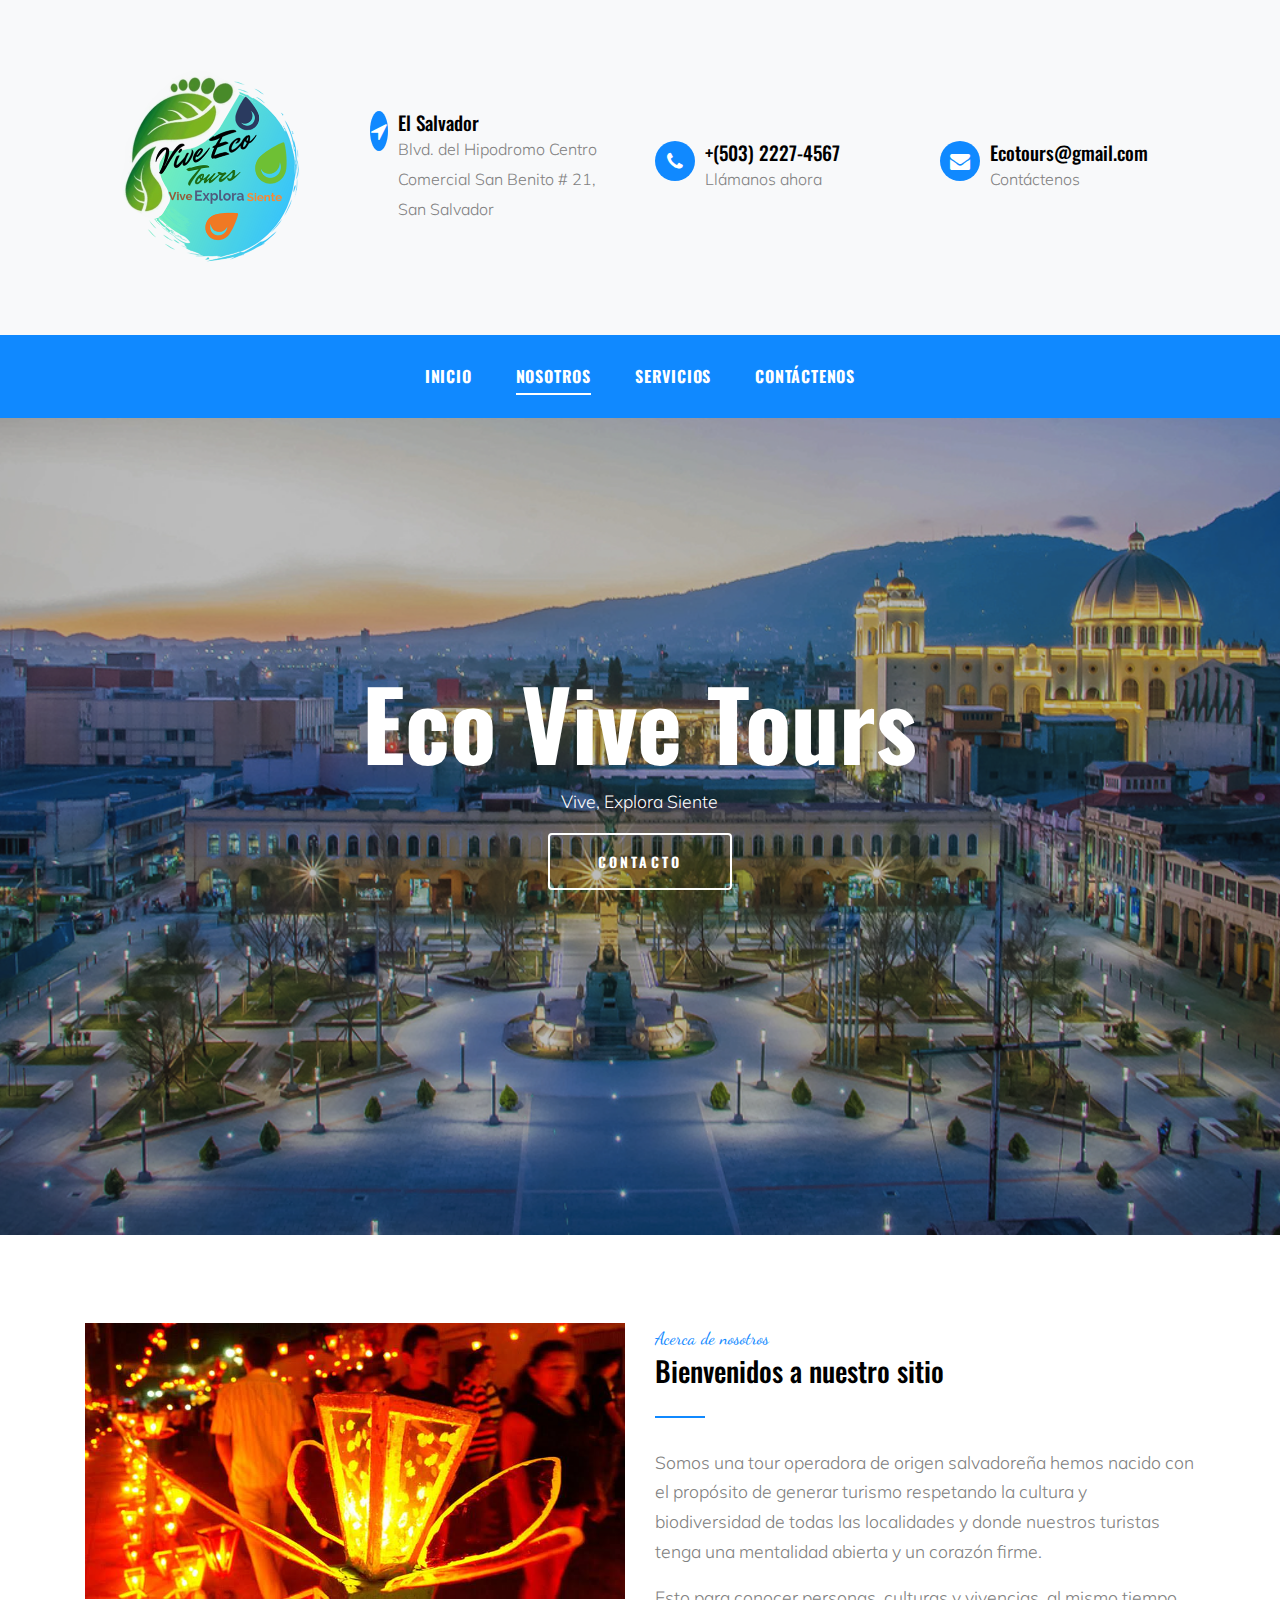
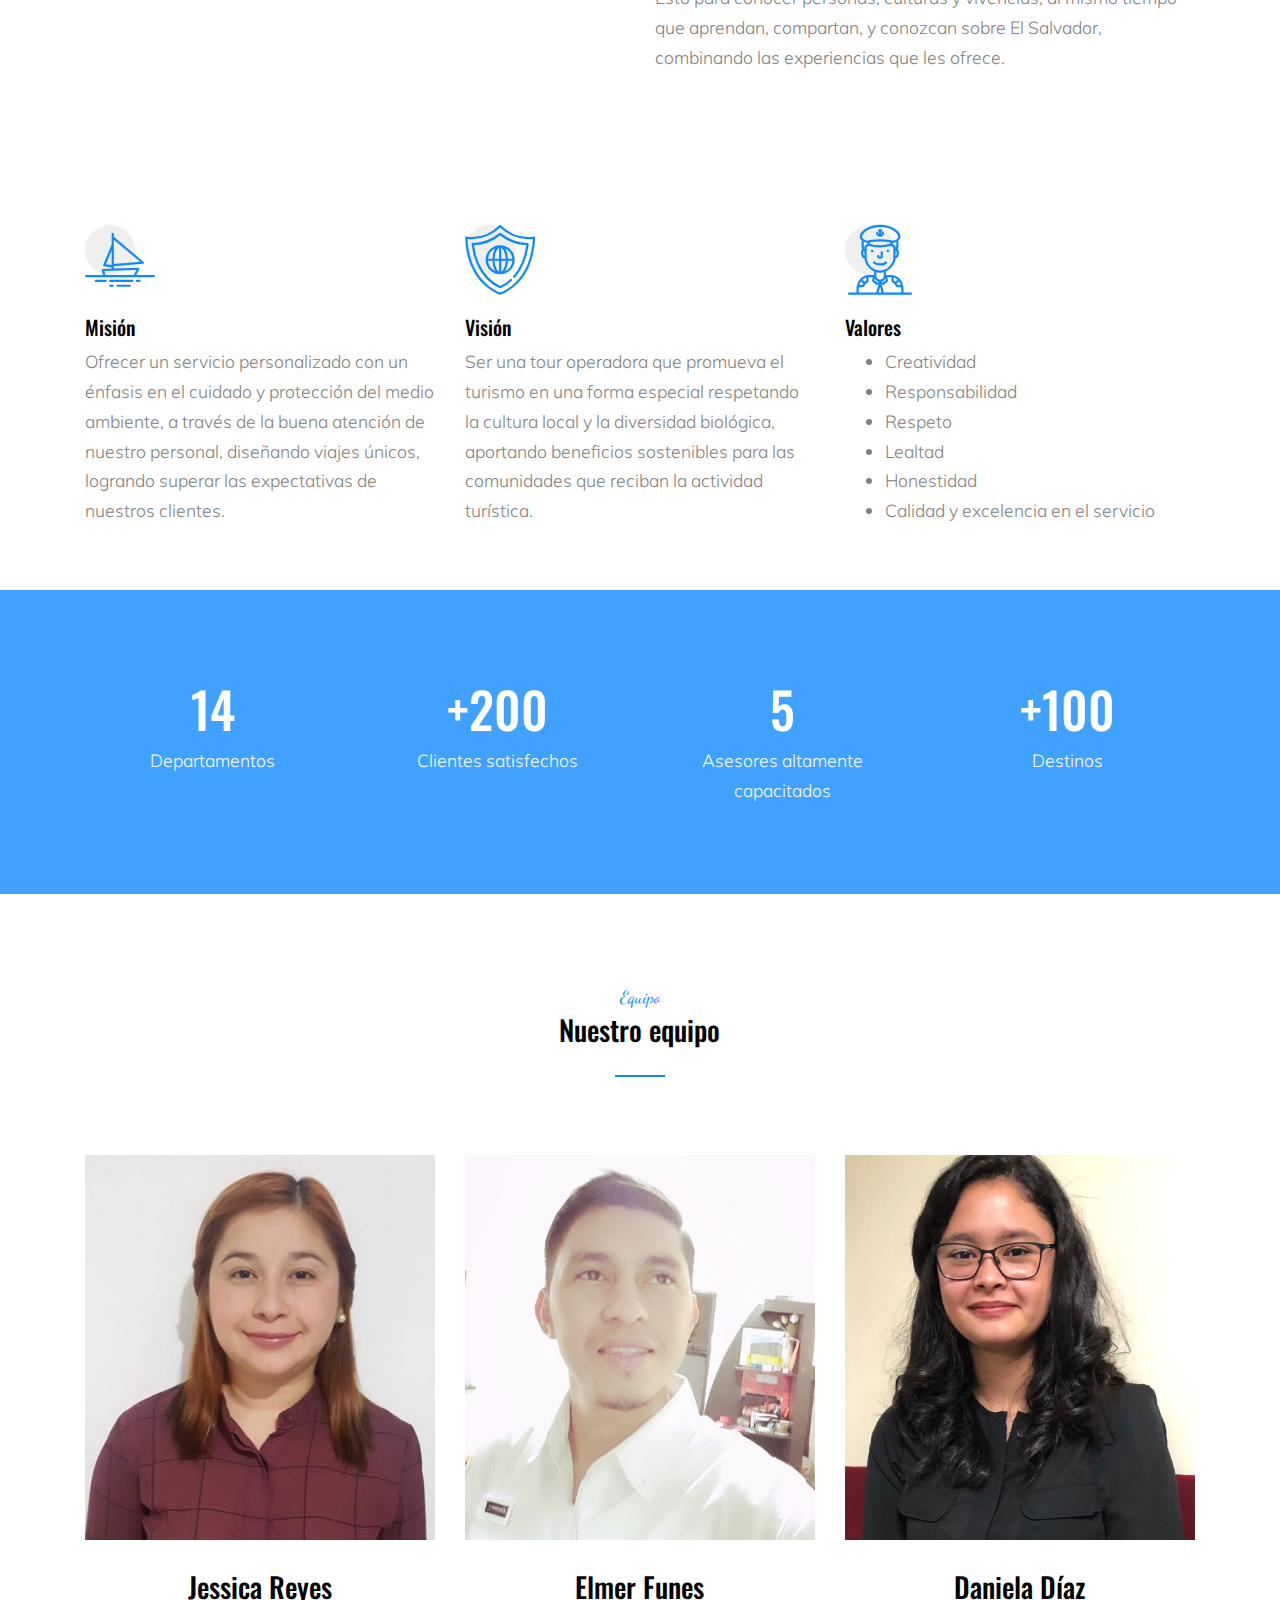
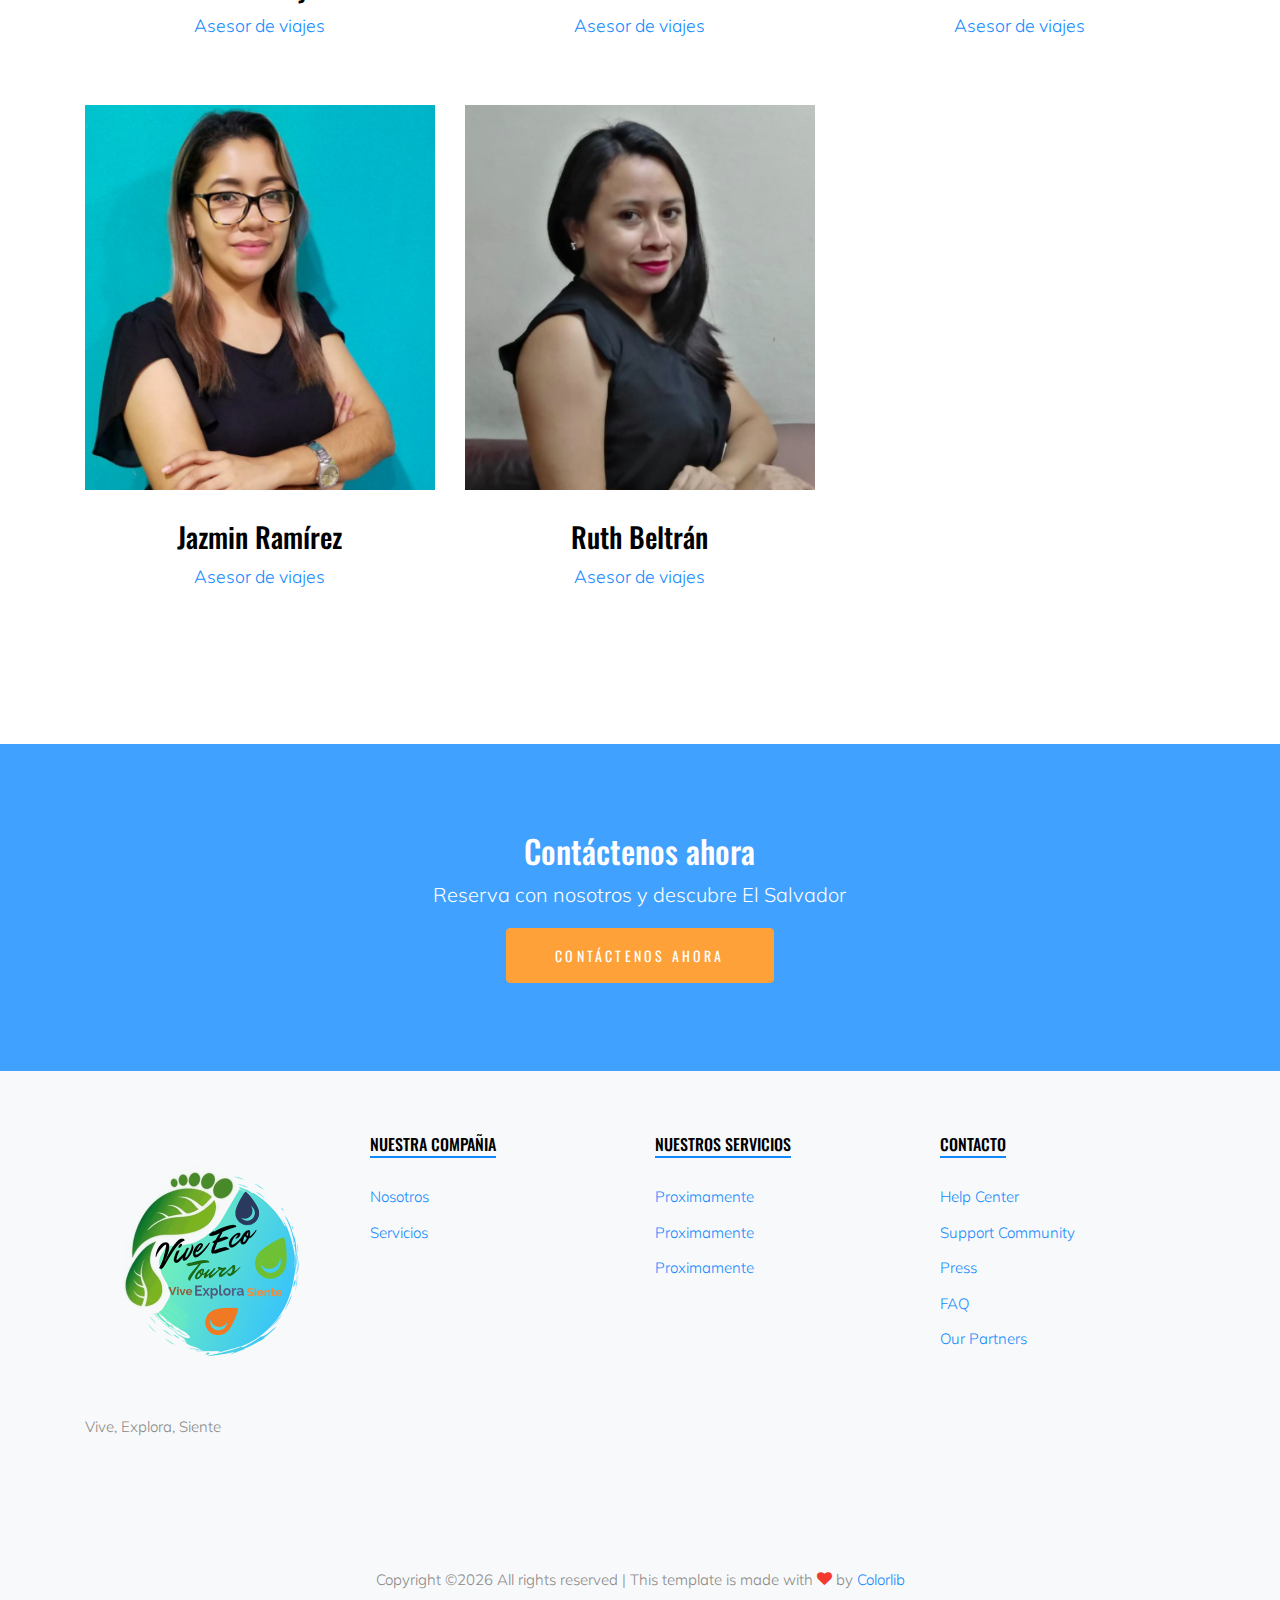
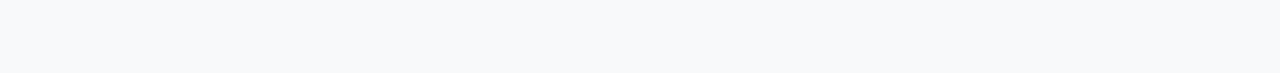
==== commit 0c14a345: "Modified municipios por departamentos" ====
--- a/about.html
+++ b/about.html
@@ -220,7 +220,7 @@
           <div class="col">
             <div class="counter-39392">
               <h3>14</h3>
-              <span>Municipios</span>
+              <span>Departamentos</span>
             </div>
           </div>
           <div class="col">
